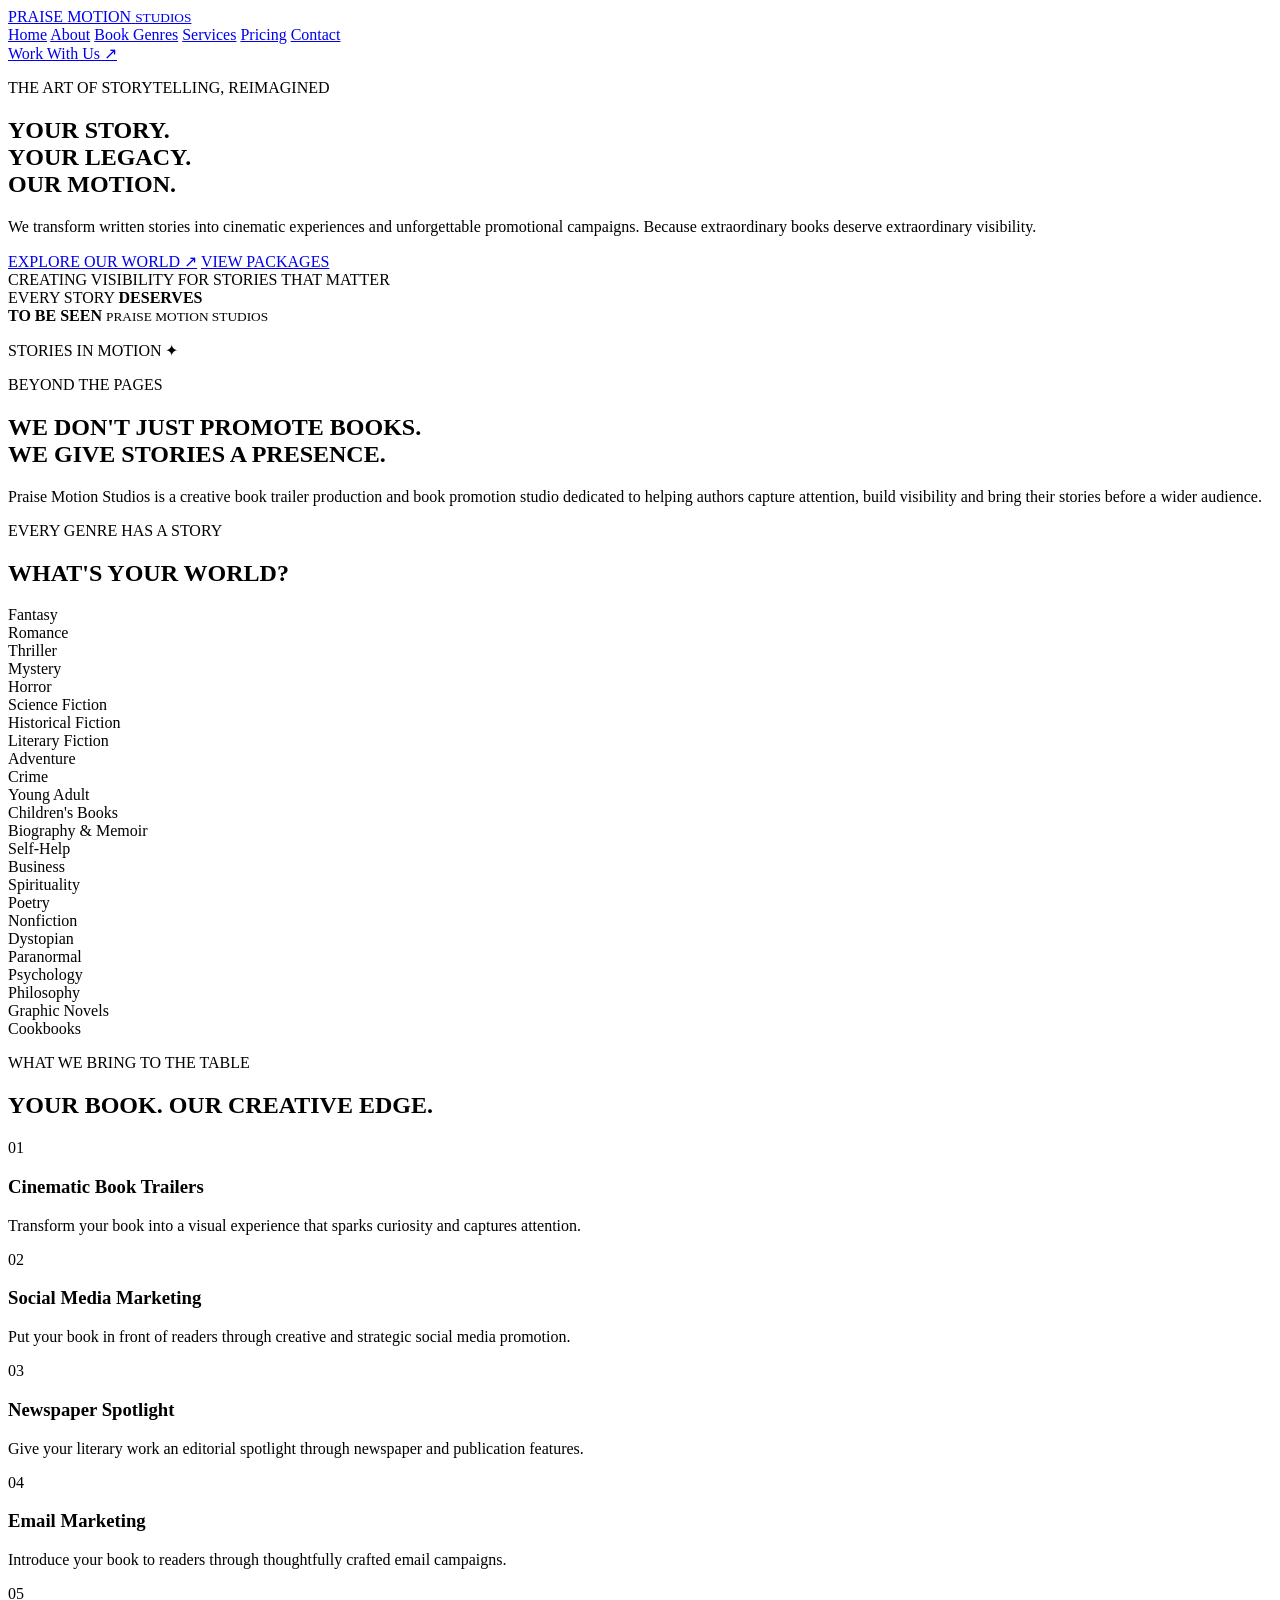
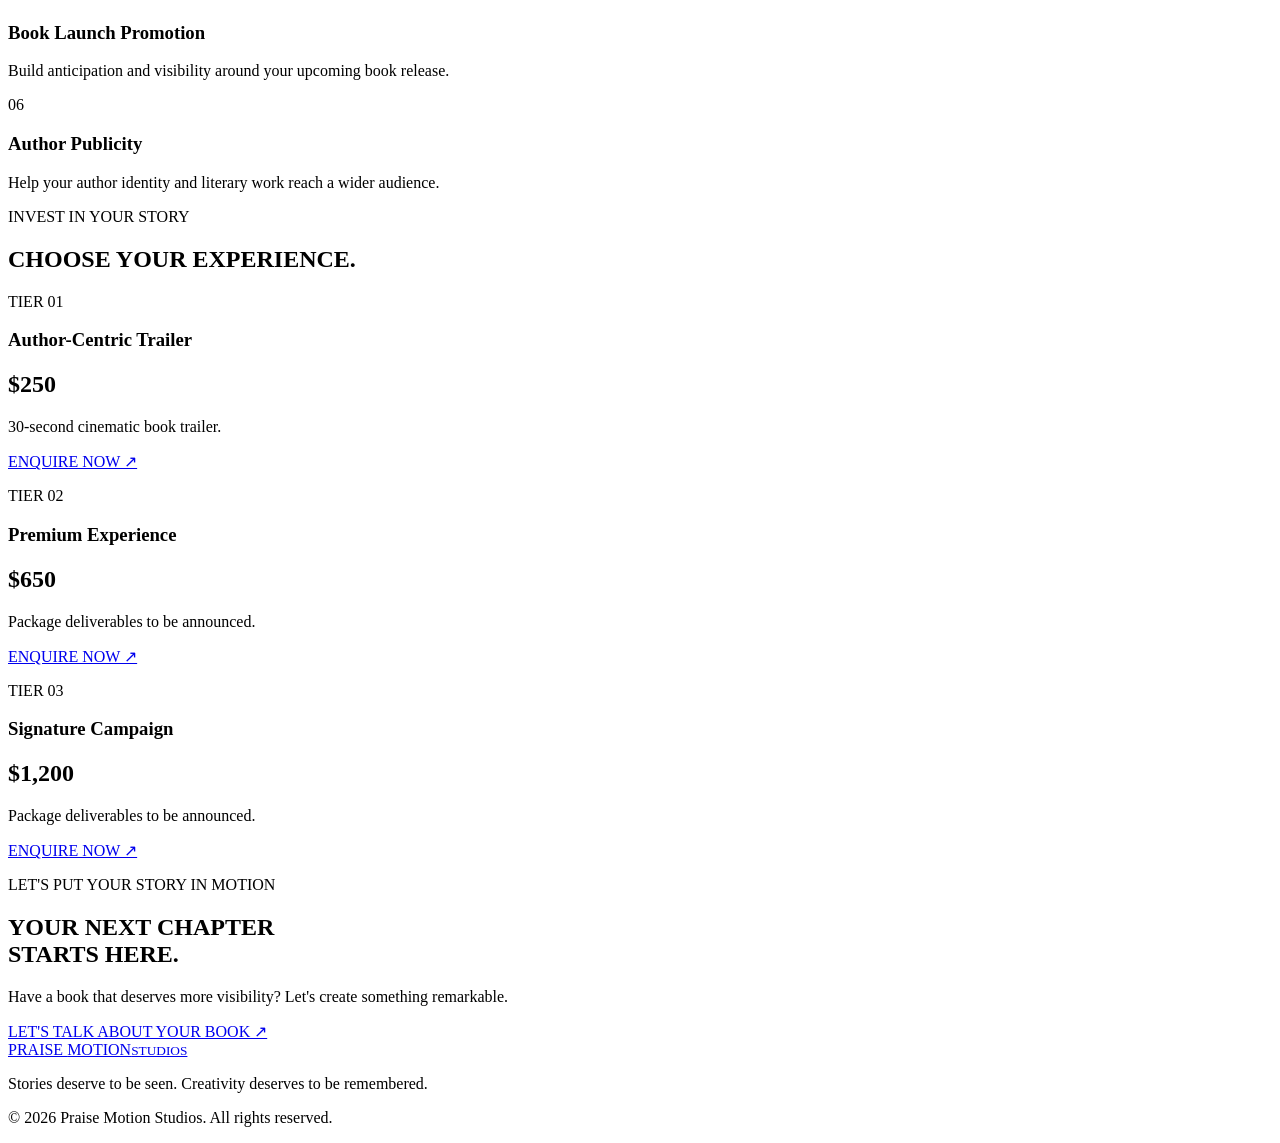
==== index.html @ 7fe7c471 "Create index.html" ====
<!DOCTYPE html>
<html lang="en">
<head>
    <meta charset="UTF-8">
    <meta name="viewport" content="width=device-width, initial-scale=1.0">
    <meta name="description" content="Praise Motion Studios transforms books into cinematic experiences and creates powerful promotional campaigns for authors.">
    <title>Praise Motion Studios | Stories in Motion</title>
    <link rel="stylesheet" href="style.css">
</head>
<body>

    <header class="navbar">
        <a href="#" class="logo">
            PRAISE <span>MOTION</span>
            <small>STUDIOS</small>
        </a>

        <nav>
            <a href="#home">Home</a>
            <a href="#about">About</a>
            <a href="#genres">Book Genres</a>
            <a href="#services">Services</a>
            <a href="#pricing">Pricing</a>
            <a href="#contact">Contact</a>
        </nav>

        <a href="#contact" class="nav-button">Work With Us ↗</a>
    </header>

    <main>
        <section class="hero" id="home">
            <div class="hero-content">
                <p class="eyebrow">THE ART OF STORYTELLING, REIMAGINED</p>

                <h1>
                    YOUR STORY.<br>
                    <span class="changing-word">YOUR LEGACY.</span><br>
                    OUR MOTION.
                </h1>

                <p class="hero-description">
                    We transform written stories into cinematic experiences
                    and unforgettable promotional campaigns.
                    Because extraordinary books deserve extraordinary visibility.
                </p>

                <div class="hero-buttons">
                    <a href="#services" class="primary-button">EXPLORE OUR WORLD ↗</a>
                    <a href="#pricing" class="secondary-button">VIEW PACKAGES</a>
                </div>

                <div class="hero-note">
                    <span class="live-dot"></span>
                    CREATING VISIBILITY FOR STORIES THAT MATTER
                </div>
            </div>

            <div class="hero-visual">
                <div class="orbit orbit-one"></div>
                <div class="orbit orbit-two"></div>
                <div class="book-display">
                    <div class="book-glow"></div>
                    <div class="book-cover">
                        <span>EVERY STORY</span>
                        <strong>DESERVES<br>TO BE SEEN</strong>
                        <small>PRAISE MOTION STUDIOS</small>
                    </div>
                </div>
                <p class="floating-label">STORIES IN MOTION ✦</p>
            </div>
        </section>

        <section class="intro" id="about">
            <p class="eyebrow">BEYOND THE PAGES</p>
            <h2>WE DON'T JUST PROMOTE BOOKS.<br>
                <span>WE GIVE STORIES A PRESENCE.</span>
            </h2>
            <p>
                Praise Motion Studios is a creative book trailer production
                and book promotion studio dedicated to helping authors
                capture attention, build visibility and bring their stories
                before a wider audience.
            </p>
        </section>

        <section class="genres" id="genres">
            <p class="eyebrow">EVERY GENRE HAS A STORY</p>
            <h2>WHAT'S YOUR <span>WORLD?</span></h2>
            <div class="genre-grid">
                <div class="genre-card">Fantasy</div>
                <div class="genre-card">Romance</div>
                <div class="genre-card">Thriller</div>
                <div class="genre-card">Mystery</div>
                <div class="genre-card">Horror</div>
                <div class="genre-card">Science Fiction</div>
                <div class="genre-card">Historical Fiction</div>
                <div class="genre-card">Literary Fiction</div>
                <div class="genre-card">Adventure</div>
                <div class="genre-card">Crime</div>
                <div class="genre-card">Young Adult</div>
                <div class="genre-card">Children's Books</div>
                <div class="genre-card">Biography & Memoir</div>
                <div class="genre-card">Self-Help</div>
                <div class="genre-card">Business</div>
                <div class="genre-card">Spirituality</div>
                <div class="genre-card">Poetry</div>
                <div class="genre-card">Nonfiction</div>
                <div class="genre-card">Dystopian</div>
                <div class="genre-card">Paranormal</div>
                <div class="genre-card">Psychology</div>
                <div class="genre-card">Philosophy</div>
                <div class="genre-card">Graphic Novels</div>
                <div class="genre-card">Cookbooks</div>
            </div>
        </section>

        <section class="services" id="services">
            <p class="eyebrow">WHAT WE BRING TO THE TABLE</p>
            <h2>YOUR BOOK. <span>OUR CREATIVE EDGE.</span></h2>

            <div class="service-grid">
                <article class="service-card">
                    <span>01</span>
                    <h3>Cinematic Book Trailers</h3>
                    <p>Transform your book into a visual experience that sparks curiosity and captures attention.</p>
                </article>

                <article class="service-card">
                    <span>02</span>
                    <h3>Social Media Marketing</h3>
                    <p>Put your book in front of readers through creative and strategic social media promotion.</p>
                </article>

                <article class="service-card">
                    <span>03</span>
                    <h3>Newspaper Spotlight</h3>
                    <p>Give your literary work an editorial spotlight through newspaper and publication features.</p>
                </article>

                <article class="service-card">
                    <span>04</span>
                    <h3>Email Marketing</h3>
                    <p>Introduce your book to readers through thoughtfully crafted email campaigns.</p>
                </article>

                <article class="service-card">
                    <span>05</span>
                    <h3>Book Launch Promotion</h3>
                    <p>Build anticipation and visibility around your upcoming book release.</p>
                </article>

                <article class="service-card">
                    <span>06</span>
                    <h3>Author Publicity</h3>
                    <p>Help your author identity and literary work reach a wider audience.</p>
                </article>
            </div>
        </section>

        <section class="pricing" id="pricing">
            <p class="eyebrow">INVEST IN YOUR STORY</p>
            <h2>CHOOSE YOUR <span>EXPERIENCE.</span></h2>

            <div class="pricing-grid">
                <article class="price-card">
                    <p>TIER 01</p>
                    <h3>Author-Centric Trailer</h3>
                    <h2>$250</h2>
                    <p>30-second cinematic book trailer.</p>
                    <a href="#contact">ENQUIRE NOW ↗</a>
                </article>

                <article class="price-card featured">
                    <p>TIER 02</p>
                    <h3>Premium Experience</h3>
                    <h2>$650</h2>
                    <p>Package deliverables to be announced.</p>
                    <a href="#contact">ENQUIRE NOW ↗</a>
                </article>

                <article class="price-card">
                    <p>TIER 03</p>
                    <h3>Signature Campaign</h3>
                    <h2>$1,200</h2>
                    <p>Package deliverables to be announced.</p>
                    <a href="#contact">ENQUIRE NOW ↗</a>
                </article>
            </div>
        </section>

        <section class="contact" id="contact">
            <p class="eyebrow">LET'S PUT YOUR STORY IN MOTION</p>
            <h2>YOUR NEXT CHAPTER<br><span>STARTS HERE.</span></h2>
            <p>Have a book that deserves more visibility? Let's create something remarkable.</p>
            <a href="mailto:YOUR-EMAIL-HERE" class="primary-button">LET'S TALK ABOUT YOUR BOOK ↗</a>
        </section>
    </main>

    <footer>
        <a href="#home" class="logo">PRAISE <span>MOTION</span><small>STUDIOS</small></a>
        <p>Stories deserve to be seen. Creativity deserves to be remembered.</p>
        <p>© 2026 Praise Motion Studios. All rights reserved.</p>
    </footer>

    <script src="script.js"></script>
</body>
</html>
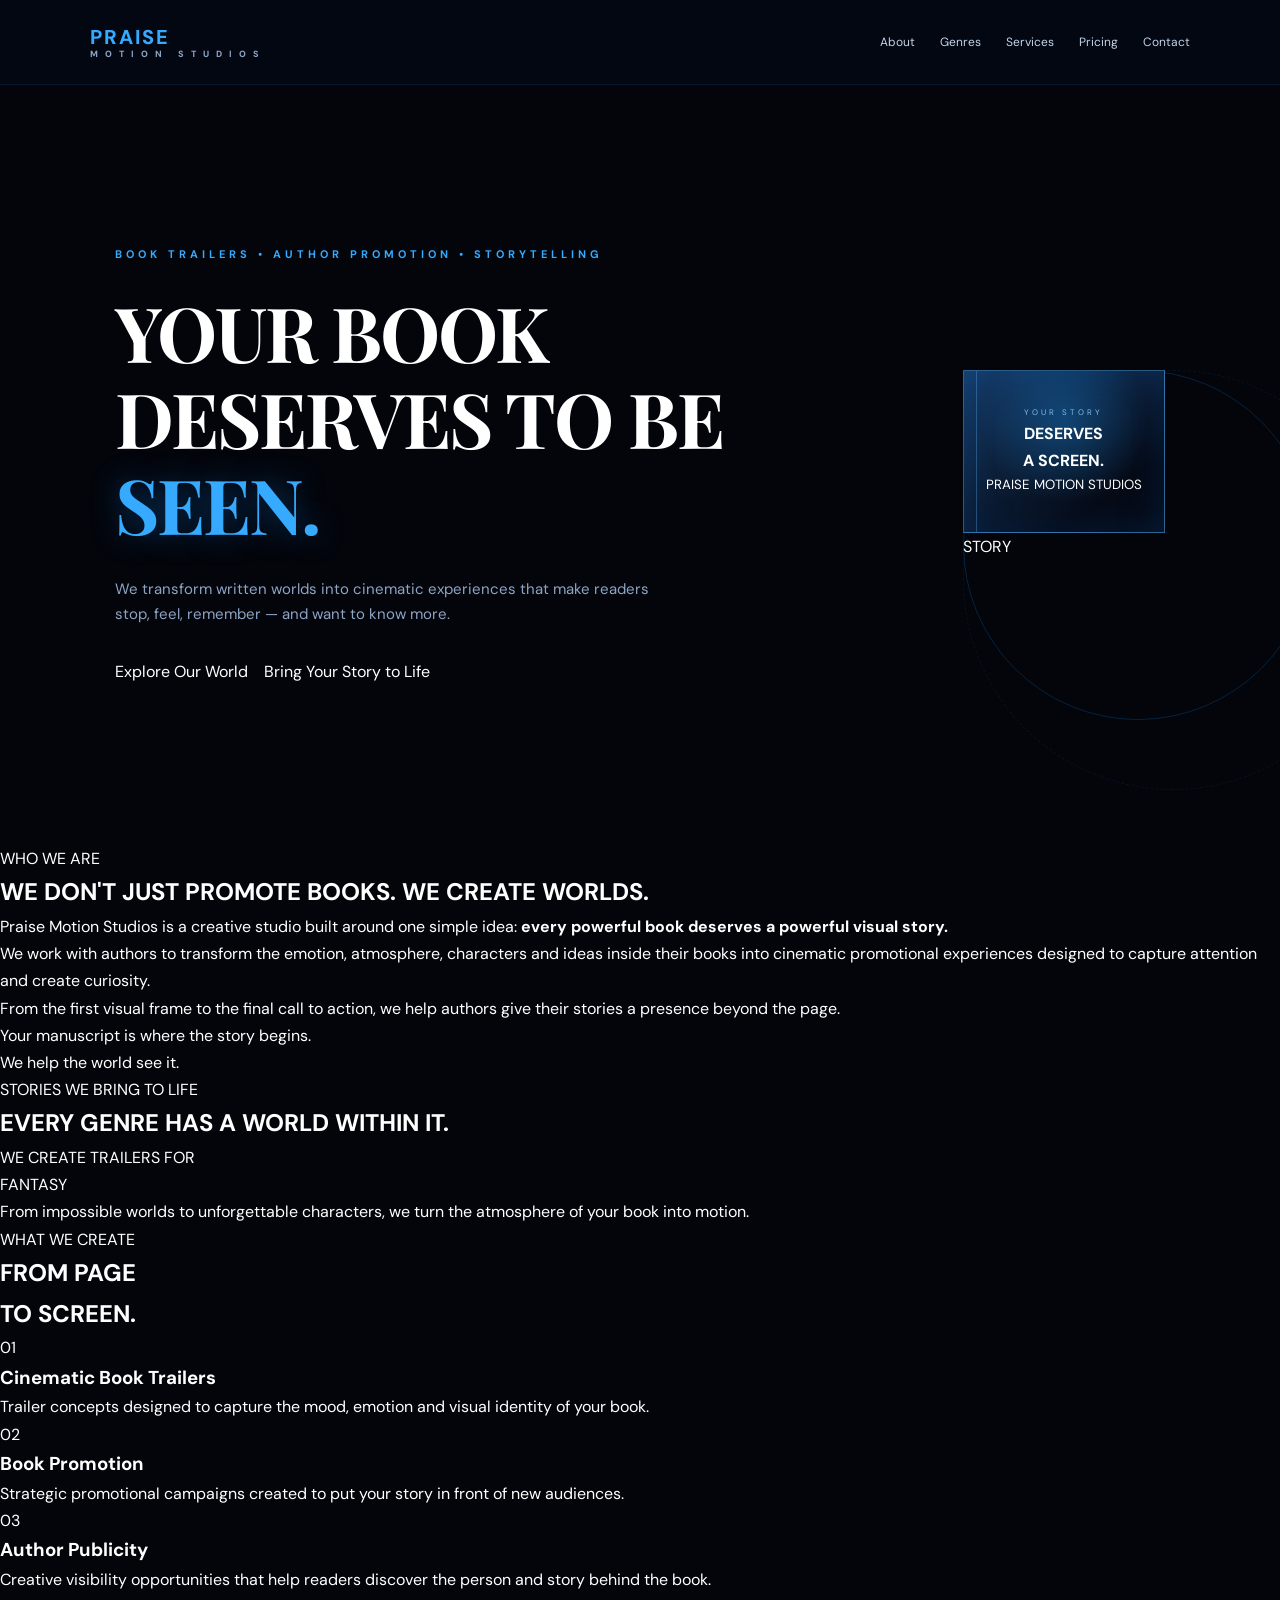
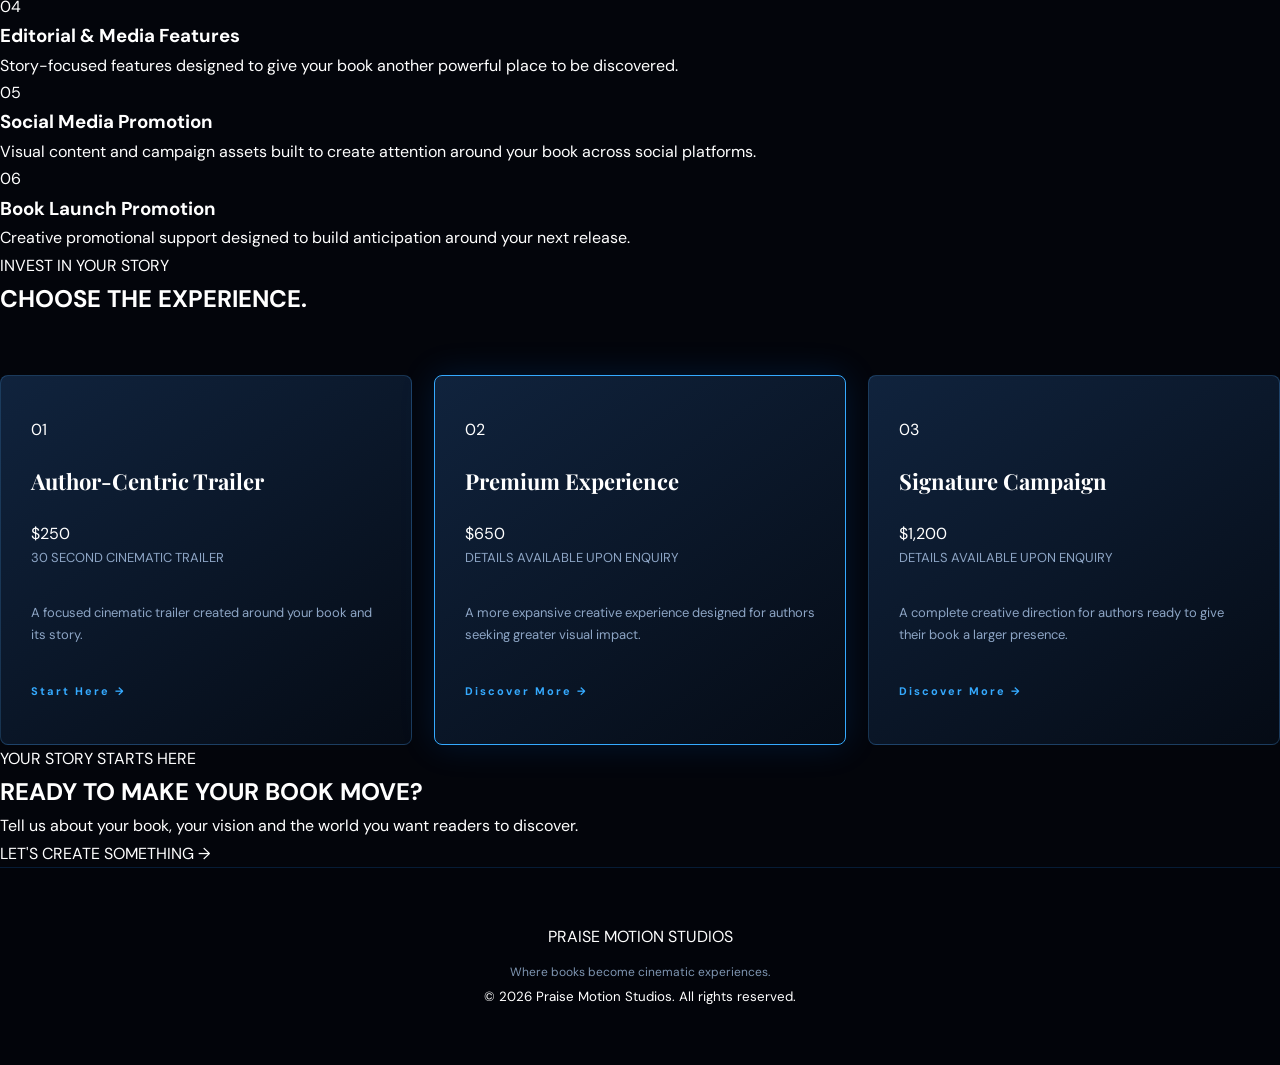
==== commit 35e5142b: "Update index.html" ====
--- a/index.html
+++ b/index.html
@@ -2,207 +2,505 @@
 <!DOCTYPE html>
 <html lang="en">
 <head>
-    <meta charset="UTF-8">
-    <meta name="viewport" content="width=device-width, initial-scale=1.0">
-    <meta name="description" content="Praise Motion Studios transforms books into cinematic experiences and creates powerful promotional campaigns for authors.">
-    <title>Praise Motion Studios | Stories in Motion</title>
-    <link rel="stylesheet" href="style.css">
+  <meta charset="UTF-8">
+  <meta name="viewport" content="width=device-width, initial-scale=1.0">
+
+  <title>Praise Motion Studios | Where Books Become Cinematic Experiences</title>
+
+  <meta name="description" content="Praise Motion Studios transforms powerful books and stories into cinematic trailers and unforgettable promotional experiences for authors.">
+
+  <!-- Premium Fonts -->
+  <link rel="preconnect" href="https://fonts.googleapis.com">
+  <link rel="preconnect" href="https://fonts.gstatic.com" crossorigin>
+
+  <link href="https://fonts.googleapis.com/css2?family=Cormorant+Garamond:wght@400;500;600;700&family=Manrope:wght@400;500;600;700;800&display=swap" rel="stylesheet">
+
+  <link rel="stylesheet" href="style.css">
 </head>
+
 <body>
 
-    <header class="navbar">
-        <a href="#" class="logo">
-            PRAISE <span>MOTION</span>
-            <small>STUDIOS</small>
-        </a>
-
-        <nav>
-            <a href="#home">Home</a>
-            <a href="#about">About</a>
-            <a href="#genres">Book Genres</a>
-            <a href="#services">Services</a>
-            <a href="#pricing">Pricing</a>
-            <a href="#contact">Contact</a>
-        </nav>
-
-        <a href="#contact" class="nav-button">Work With Us ↗</a>
-    </header>
-
-    <main>
-        <section class="hero" id="home">
-            <div class="hero-content">
-                <p class="eyebrow">THE ART OF STORYTELLING, REIMAGINED</p>
-
-                <h1>
-                    YOUR STORY.<br>
-                    <span class="changing-word">YOUR LEGACY.</span><br>
-                    OUR MOTION.
-                </h1>
-
-                <p class="hero-description">
-                    We transform written stories into cinematic experiences
-                    and unforgettable promotional campaigns.
-                    Because extraordinary books deserve extraordinary visibility.
-                </p>
-
-                <div class="hero-buttons">
-                    <a href="#services" class="primary-button">EXPLORE OUR WORLD ↗</a>
-                    <a href="#pricing" class="secondary-button">VIEW PACKAGES</a>
-                </div>
-
-                <div class="hero-note">
-                    <span class="live-dot"></span>
-                    CREATING VISIBILITY FOR STORIES THAT MATTER
-                </div>
-            </div>
-
-            <div class="hero-visual">
-                <div class="orbit orbit-one"></div>
-                <div class="orbit orbit-two"></div>
-                <div class="book-display">
-                    <div class="book-glow"></div>
-                    <div class="book-cover">
-                        <span>EVERY STORY</span>
-                        <strong>DESERVES<br>TO BE SEEN</strong>
-                        <small>PRAISE MOTION STUDIOS</small>
-                    </div>
-                </div>
-                <p class="floating-label">STORIES IN MOTION ✦</p>
-            </div>
-        </section>
-
-        <section class="intro" id="about">
-            <p class="eyebrow">BEYOND THE PAGES</p>
-            <h2>WE DON'T JUST PROMOTE BOOKS.<br>
-                <span>WE GIVE STORIES A PRESENCE.</span>
-            </h2>
-            <p>
-                Praise Motion Studios is a creative book trailer production
-                and book promotion studio dedicated to helping authors
-                capture attention, build visibility and bring their stories
-                before a wider audience.
-            </p>
-        </section>
-
-        <section class="genres" id="genres">
-            <p class="eyebrow">EVERY GENRE HAS A STORY</p>
-            <h2>WHAT'S YOUR <span>WORLD?</span></h2>
-            <div class="genre-grid">
-                <div class="genre-card">Fantasy</div>
-                <div class="genre-card">Romance</div>
-                <div class="genre-card">Thriller</div>
-                <div class="genre-card">Mystery</div>
-                <div class="genre-card">Horror</div>
-                <div class="genre-card">Science Fiction</div>
-                <div class="genre-card">Historical Fiction</div>
-                <div class="genre-card">Literary Fiction</div>
-                <div class="genre-card">Adventure</div>
-                <div class="genre-card">Crime</div>
-                <div class="genre-card">Young Adult</div>
-                <div class="genre-card">Children's Books</div>
-                <div class="genre-card">Biography & Memoir</div>
-                <div class="genre-card">Self-Help</div>
-                <div class="genre-card">Business</div>
-                <div class="genre-card">Spirituality</div>
-                <div class="genre-card">Poetry</div>
-                <div class="genre-card">Nonfiction</div>
-                <div class="genre-card">Dystopian</div>
-                <div class="genre-card">Paranormal</div>
-                <div class="genre-card">Psychology</div>
-                <div class="genre-card">Philosophy</div>
-                <div class="genre-card">Graphic Novels</div>
-                <div class="genre-card">Cookbooks</div>
-            </div>
-        </section>
-
-        <section class="services" id="services">
-            <p class="eyebrow">WHAT WE BRING TO THE TABLE</p>
-            <h2>YOUR BOOK. <span>OUR CREATIVE EDGE.</span></h2>
-
-            <div class="service-grid">
-                <article class="service-card">
-                    <span>01</span>
-                    <h3>Cinematic Book Trailers</h3>
-                    <p>Transform your book into a visual experience that sparks curiosity and captures attention.</p>
-                </article>
-
-                <article class="service-card">
-                    <span>02</span>
-                    <h3>Social Media Marketing</h3>
-                    <p>Put your book in front of readers through creative and strategic social media promotion.</p>
-                </article>
-
-                <article class="service-card">
-                    <span>03</span>
-                    <h3>Newspaper Spotlight</h3>
-                    <p>Give your literary work an editorial spotlight through newspaper and publication features.</p>
-                </article>
-
-                <article class="service-card">
-                    <span>04</span>
-                    <h3>Email Marketing</h3>
-                    <p>Introduce your book to readers through thoughtfully crafted email campaigns.</p>
-                </article>
-
-                <article class="service-card">
-                    <span>05</span>
-                    <h3>Book Launch Promotion</h3>
-                    <p>Build anticipation and visibility around your upcoming book release.</p>
-                </article>
-
-                <article class="service-card">
-                    <span>06</span>
-                    <h3>Author Publicity</h3>
-                    <p>Help your author identity and literary work reach a wider audience.</p>
-                </article>
-            </div>
-        </section>
-
-        <section class="pricing" id="pricing">
-            <p class="eyebrow">INVEST IN YOUR STORY</p>
-            <h2>CHOOSE YOUR <span>EXPERIENCE.</span></h2>
-
-            <div class="pricing-grid">
-                <article class="price-card">
-                    <p>TIER 01</p>
-                    <h3>Author-Centric Trailer</h3>
-                    <h2>$250</h2>
-                    <p>30-second cinematic book trailer.</p>
-                    <a href="#contact">ENQUIRE NOW ↗</a>
-                </article>
-
-                <article class="price-card featured">
-                    <p>TIER 02</p>
-                    <h3>Premium Experience</h3>
-                    <h2>$650</h2>
-                    <p>Package deliverables to be announced.</p>
-                    <a href="#contact">ENQUIRE NOW ↗</a>
-                </article>
-
-                <article class="price-card">
-                    <p>TIER 03</p>
-                    <h3>Signature Campaign</h3>
-                    <h2>$1,200</h2>
-                    <p>Package deliverables to be announced.</p>
-                    <a href="#contact">ENQUIRE NOW ↗</a>
-                </article>
-            </div>
-        </section>
-
-        <section class="contact" id="contact">
-            <p class="eyebrow">LET'S PUT YOUR STORY IN MOTION</p>
-            <h2>YOUR NEXT CHAPTER<br><span>STARTS HERE.</span></h2>
-            <p>Have a book that deserves more visibility? Let's create something remarkable.</p>
-            <a href="mailto:YOUR-EMAIL-HERE" class="primary-button">LET'S TALK ABOUT YOUR BOOK ↗</a>
-        </section>
-    </main>
-
-    <footer>
-        <a href="#home" class="logo">PRAISE <span>MOTION</span><small>STUDIOS</small></a>
-        <p>Stories deserve to be seen. Creativity deserves to be remembered.</p>
-        <p>© 2026 Praise Motion Studios. All rights reserved.</p>
-    </footer>
-
-    <script src="script.js"></script>
+<!-- =========================
+     CINEMATIC BACKGROUND
+========================= -->
+
+<div class="cinematic-bg">
+  <div class="blue-light light-one"></div>
+  <div class="blue-light light-two"></div>
+  <div class="blue-light light-three"></div>
+  <div class="film-grain"></div>
+</div>
+
+
+<!-- =========================
+     NAVIGATION
+========================= -->
+
+<header class="navbar">
+
+  <a href="#home" class="logo">
+    <span>PRAISE</span>
+    <small>MOTION STUDIOS</small>
+  </a>
+
+  <nav>
+    <a href="#about">About</a>
+    <a href="#genres">Genres</a>
+    <a href="#services">Services</a>
+    <a href="#pricing">Pricing</a>
+    <a href="#contact">Contact</a>
+  </nav>
+
+</header>
+
+
+<main>
+
+<!-- =========================
+     HERO
+========================= -->
+
+<section id="home" class="hero">
+
+  <div class="hero-content">
+
+    <div class="eyebrow">
+      BOOK TRAILERS • AUTHOR PROMOTION • STORYTELLING
+    </div>
+
+    <h1>
+      YOUR BOOK<br>
+      DESERVES TO BE<br>
+
+      <span class="hero-word">
+        SEEN.
+      </span>
+
+    </h1>
+
+    <p class="hero-description">
+      We transform written worlds into cinematic experiences
+      that make readers stop, feel, remember — and want to know more.
+    </p>
+
+    <div class="hero-buttons">
+
+      <a href="#services" class="button primary">
+        Explore Our World
+      </a>
+
+      <a href="#contact" class="button secondary">
+        Bring Your Story to Life
+      </a>
+
+    </div>
+
+  </div>
+
+
+  <!-- CINEMATIC BOOK VISUAL -->
+
+  <div class="book-scene">
+
+    <div class="orbit orbit-one"></div>
+    <div class="orbit orbit-two"></div>
+
+    <div class="book">
+
+      <div class="book-cover">
+
+        <div class="book-line"></div>
+
+        <span>YOUR STORY</span>
+
+        <strong>
+          DESERVES<br>
+          A SCREEN.
+        </strong>
+
+        <small>
+          PRAISE MOTION STUDIOS
+        </small>
+
+      </div>
+
+    </div>
+
+    <div class="floating-word">
+      STORY
+    </div>
+
+  </div>
+
+</section>
+
+
+<!-- =========================
+     ABOUT
+========================= -->
+
+<section id="about" class="about-section">
+
+  <div class="section-label">
+    WHO WE ARE
+  </div>
+
+  <div class="about-grid">
+
+    <div>
+
+      <h2>
+        WE DON'T JUST
+        PROMOTE BOOKS.
+        <span>WE CREATE WORLDS.</span>
+      </h2>
+
+    </div>
+
+    <div class="about-text">
+
+      <p>
+        Praise Motion Studios is a creative studio built around one simple idea:
+        <strong>every powerful book deserves a powerful visual story.</strong>
+      </p>
+
+      <p>
+        We work with authors to transform the emotion, atmosphere,
+        characters and ideas inside their books into cinematic promotional
+        experiences designed to capture attention and create curiosity.
+      </p>
+
+      <p>
+        From the first visual frame to the final call to action,
+        we help authors give their stories a presence beyond the page.
+      </p>
+
+      <p class="about-highlight">
+        Your manuscript is where the story begins.
+        <br>
+        <span>We help the world see it.</span>
+      </p>
+
+    </div>
+
+  </div>
+
+</section>
+
+
+<!-- =========================
+     LIVE GENRES
+========================= -->
+
+<section id="genres" class="genres-section">
+
+  <div class="section-label">
+    STORIES WE BRING TO LIFE
+  </div>
+
+  <h2 class="genre-heading">
+    EVERY GENRE HAS
+    <span>A WORLD WITHIN IT.</span>
+  </h2>
+
+  <div class="genre-stage">
+
+    <div class="genre-prefix">
+      WE CREATE TRAILERS FOR
+    </div>
+
+    <div id="genreWord" class="genre-word">
+      FANTASY
+    </div>
+
+    <div class="genre-line"></div>
+
+    <p>
+      From impossible worlds to unforgettable characters,
+      we turn the atmosphere of your book into motion.
+    </p>
+
+  </div>
+
+</section>
+
+
+<!-- =========================
+     SERVICES
+========================= -->
+
+<section id="services" class="services-section">
+
+  <div class="section-label">
+    WHAT WE CREATE
+  </div>
+
+  <h2>
+    FROM PAGE<br>
+    <span>TO SCREEN.</span>
+  </h2>
+
+
+  <div class="services-list">
+
+    <article class="service">
+      <span>01</span>
+
+      <div>
+        <h3>Cinematic Book Trailers</h3>
+
+        <p>
+          Trailer concepts designed to capture the mood,
+          emotion and visual identity of your book.
+        </p>
+      </div>
+    </article>
+
+
+    <article class="service">
+      <span>02</span>
+
+      <div>
+        <h3>Book Promotion</h3>
+
+        <p>
+          Strategic promotional campaigns created to put
+          your story in front of new audiences.
+        </p>
+      </div>
+    </article>
+
+
+    <article class="service">
+      <span>03</span>
+
+      <div>
+        <h3>Author Publicity</h3>
+
+        <p>
+          Creative visibility opportunities that help readers
+          discover the person and story behind the book.
+        </p>
+      </div>
+    </article>
+
+
+    <article class="service">
+      <span>04</span>
+
+      <div>
+        <h3>Editorial & Media Features</h3>
+
+        <p>
+          Story-focused features designed to give your book
+          another powerful place to be discovered.
+        </p>
+      </div>
+    </article>
+
+
+    <article class="service">
+      <span>05</span>
+
+      <div>
+        <h3>Social Media Promotion</h3>
+
+        <p>
+          Visual content and campaign assets built to create
+          attention around your book across social platforms.
+        </p>
+      </div>
+    </article>
+
+
+    <article class="service">
+      <span>06</span>
+
+      <div>
+        <h3>Book Launch Promotion</h3>
+
+        <p>
+          Creative promotional support designed to build
+          anticipation around your next release.
+        </p>
+      </div>
+    </article>
+
+  </div>
+
+</section>
+
+
+<!-- =========================
+     PRICING
+========================= -->
+
+<section id="pricing" class="pricing-section">
+
+  <div class="section-label">
+    INVEST IN YOUR STORY
+  </div>
+
+  <h2>
+    CHOOSE THE
+    <span>EXPERIENCE.</span>
+  </h2>
+
+
+  <div class="pricing-grid">
+
+    <div class="price-card">
+
+      <div class="price-number">
+        01
+      </div>
+
+      <h3>
+        Author-Centric Trailer
+      </h3>
+
+      <div class="price">
+        $250
+      </div>
+
+      <p class="duration">
+        30 SECOND CINEMATIC TRAILER
+      </p>
+
+      <p>
+        A focused cinematic trailer created
+        around your book and its story.
+      </p>
+
+      <a href="#contact" class="price-button">
+        Start Here →
+      </a>
+
+    </div>
+
+
+    <div class="price-card featured">
+
+      <div class="price-number">
+        02
+      </div>
+
+      <h3>
+        Premium Experience
+      </h3>
+
+      <div class="price">
+        $650
+      </div>
+
+      <p class="duration">
+        DETAILS AVAILABLE UPON ENQUIRY
+      </p>
+
+      <p>
+        A more expansive creative experience
+        designed for authors seeking greater
+        visual impact.
+      </p>
+
+      <a href="#contact" class="price-button">
+        Discover More →
+      </a>
+
+    </div>
+
+
+    <div class="price-card">
+
+      <div class="price-number">
+        03
+      </div>
+
+      <h3>
+        Signature Campaign
+      </h3>
+
+      <div class="price">
+        $1,200
+      </div>
+
+      <p class="duration">
+        DETAILS AVAILABLE UPON ENQUIRY
+      </p>
+
+      <p>
+        A complete creative direction for authors
+        ready to give their book a larger presence.
+      </p>
+
+      <a href="#contact" class="price-button">
+        Discover More →
+      </a>
+
+    </div>
+
+  </div>
+
+</section>
+
+
+<!-- =========================
+     CONTACT
+========================= -->
+
+<section id="contact" class="contact-section">
+
+  <div class="contact-inner">
+
+    <div class="section-label">
+      YOUR STORY STARTS HERE
+    </div>
+
+    <h2>
+      READY TO MAKE
+      <span>YOUR BOOK MOVE?</span>
+    </h2>
+
+    <p>
+      Tell us about your book, your vision and the world
+      you want readers to discover.
+    </p>
+
+    <a href="mailto:YOUR-EMAIL-HERE" class="contact-button">
+      LET'S CREATE SOMETHING →
+    </a>
+
+  </div>
+
+</section>
+
+</main>
+
+
+<!-- =========================
+     FOOTER
+========================= -->
+
+<footer>
+
+  <div class="footer-logo">
+    PRAISE MOTION STUDIOS
+  </div>
+
+  <p>
+    Where books become cinematic experiences.
+  </p>
+
+  <div class="footer-line"></div>
+
+  <small>
+    © 2026 Praise Motion Studios. All rights reserved.
+  </small>
+
+</footer>
+
+
+<script src="script.js"></script>
+
 </body>
 </html>
--- a/style.css
+++ b/style.css
@@ -0,0 +1,663 @@
+
+/* =====================================
+   PRAISE MOTION STUDIOS
+   CINEMATIC WEBSITE DESIGN
+===================================== */
+
+@import url('https://fonts.googleapis.com/css2?family=DM+Sans:wght@400;500;600;700&family=Playfair+Display:wght@500;600;700;800&display=swap');
+
+:root {
+    --black: #03050b;
+    --navy: #071329;
+    --blue: #087cff;
+    --electric: #35aaff;
+    --light: #dcecff;
+    --muted: #8da5c5;
+    --gold: #c5a46d;
+}
+
+* {
+    margin: 0;
+    padding: 0;
+    box-sizing: border-box;
+    scroll-behavior: smooth;
+}
+
+body {
+    background: var(--black);
+    color: white;
+    font-family: 'DM Sans', sans-serif;
+    overflow-x: hidden;
+    line-height: 1.7;
+}
+
+a {
+    text-decoration: none;
+    color: inherit;
+}
+
+::selection {
+    background: var(--blue);
+    color: white;
+}
+
+/* BACKGROUND EFFECTS */
+
+.background-glow {
+    position: fixed;
+    inset: 0;
+    z-index: -2;
+    pointer-events: none;
+    background:
+        radial-gradient(ellipse at 15% 20%, #073d7938, transparent 45%),
+        radial-gradient(ellipse at 85% 65%, #0054a52c, transparent 40%),
+        linear-gradient(135deg, #03050b, #071329 55%, #03050b);
+}
+
+.particles {
+    position: fixed;
+    inset: 0;
+    z-index: -1;
+    pointer-events: none;
+    overflow: hidden;
+}
+
+.particle {
+    position: absolute;
+    width: 3px;
+    height: 3px;
+    background: #52b6ff;
+    border-radius: 50%;
+    opacity: 0.6;
+    box-shadow: 0 0 12px #168dff;
+    animation: floatParticle linear infinite;
+}
+
+@keyframes floatParticle {
+    from {
+        transform: translateY(110vh) translateX(0);
+        opacity: 0;
+    }
+    20% { opacity: 0.7; }
+    80% { opacity: 0.5; }
+    to {
+        transform: translateY(-10vh) translateX(60px);
+        opacity: 0;
+    }
+}
+
+/* NAVIGATION */
+
+.navbar {
+    min-height: 85px;
+    padding: 18px 7%;
+    display: flex;
+    align-items: center;
+    justify-content: space-between;
+    gap: 25px;
+    position: sticky;
+    top: 0;
+    z-index: 100;
+    background: #030914dc;
+    backdrop-filter: blur(18px);
+    border-bottom: 1px solid #2b72b329;
+}
+
+.logo {
+    font-size: 20px;
+    font-weight: 800;
+    letter-spacing: 2px;
+    line-height: 1.2;
+}
+
+.logo span {
+    color: var(--electric);
+}
+
+.logo small {
+    display: block;
+    font-size: 9px;
+    letter-spacing: 7px;
+    color: var(--muted);
+}
+
+.navbar nav {
+    display: flex;
+    gap: 25px;
+    align-items: center;
+}
+
+.navbar nav a {
+    color: #c3d4e9;
+    font-size: 12px;
+    transition: 0.3s;
+}
+
+.navbar nav a:hover {
+    color: var(--electric);
+}
+
+.nav-button,
+.primary-button {
+    display: inline-block;
+    padding: 13px 22px;
+    background: linear-gradient(120deg, #087cff, #0050bc);
+    color: white;
+    font-size: 11px;
+    font-weight: 700;
+    letter-spacing: 1px;
+    border-radius: 4px;
+    box-shadow: 0 0 25px #087cff48;
+    transition: 0.35s;
+}
+
+.nav-button:hover,
+.primary-button:hover {
+    transform: translateY(-4px);
+    box-shadow: 0 0 35px #168dff9c;
+}
+
+/* HERO SECTION */
+
+.hero {
+    min-height: 760px;
+    padding: 110px 9%;
+    display: flex;
+    align-items: center;
+    justify-content: space-between;
+    gap: 55px;
+    position: relative;
+    overflow: hidden;
+}
+
+.hero-content {
+    max-width: 700px;
+    animation: reveal 1.2s ease both;
+}
+
+.eyebrow {
+    color: var(--electric);
+    font-size: 11px;
+    font-weight: 700;
+    letter-spacing: 4px;
+    margin-bottom: 25px;
+}
+
+.hero h1 {
+    font-family: 'Playfair Display', serif;
+    font-size: clamp(42px, 6vw, 76px);
+    line-height: 1.13;
+    font-weight: 700;
+    letter-spacing: -2px;
+}
+
+.changing-word,
+.hero h1 span {
+    color: var(--electric);
+    text-shadow: 0 0 30px #168dff65;
+    animation: wordGlow 3s ease-in-out infinite alternate;
+}
+
+@keyframes wordGlow {
+    from { text-shadow: 0 0 10px #168dff33; }
+    to { text-shadow: 0 0 35px #168dffcc; }
+}
+
+.hero-description {
+    max-width: 540px;
+    color: var(--muted);
+    font-size: 15px;
+    margin: 30px 0;
+}
+
+.hero-buttons {
+    display: flex;
+    align-items: center;
+    flex-wrap: wrap;
+    gap: 16px;
+}
+
+.secondary-button {
+    padding: 12px 22px;
+    border: 1px solid #3e8dd9;
+    color: #c8e4ff;
+    font-size: 11px;
+    font-weight: 700;
+    letter-spacing: 1px;
+    border-radius: 4px;
+    transition: 0.3s;
+}
+
+.secondary-button:hover {
+    background: #087cff25;
+    border-color: var(--electric);
+}
+
+.hero-caption {
+    margin-top: 55px;
+    font-size: 9px;
+    color: #6388ad;
+    letter-spacing: 3px;
+}
+
+/* BOOK VISUAL */
+
+.hero-visual {
+    width: 330px;
+    height: 420px;
+    flex-shrink: 0;
+    display: flex;
+    align-items: center;
+    justify-content: center;
+    position: relative;
+}
+
+.book-display {
+    width: 230px;
+    height: 320px;
+    perspective: 1000px;
+    animation: bookFloat 5s ease-in-out infinite;
+    filter: drop-shadow(0 25px 40px #006aff55);
+}
+
+.book-cover {
+    height: 100%;
+    width: 100%;
+    padding: 35px 22px;
+    display: flex;
+    flex-direction: column;
+    justify-content: center;
+    text-align: center;
+    background:
+        radial-gradient(circle at 50% 30%, #167bca66, transparent 55%),
+        linear-gradient(145deg, #153a65, #050a16 75%);
+    border: 1px solid #5cbaff73;
+    box-shadow: inset 0 0 35px #0c80ff26;
+    position: relative;
+}
+
+.book-cover::before {
+    content: "";
+    position: absolute;
+    left: 12px;
+    top: 0;
+    height: 100%;
+    border-left: 1px solid #65baff50;
+}
+
+.book-cover p {
+    color: #a4d8ff;
+    letter-spacing: 4px;
+    font-size: 10px;
+}
+
+.book-cover h2 {
+    font-family: 'Playfair Display', serif;
+    font-size: 29px;
+    line-height: 1.3;
+    margin: 35px 0;
+}
+
+.book-cover span {
+    font-size: 8px;
+    letter-spacing: 3px;
+    color: #85b9e9;
+}
+
+@keyframes bookFloat {
+    0%, 100% { transform: translateY(0) rotateY(-8deg); }
+    50% { transform: translateY(-18px) rotateY(8deg); }
+}
+
+.orbit {
+    position: absolute;
+    width: 350px;
+    height: 350px;
+    border: 1px solid #168dff38;
+    border-radius: 50%;
+    animation: rotateOrbit 18s linear infinite;
+}
+
+.orbit-two {
+    width: 420px;
+    height: 420px;
+    border-style: dashed;
+    opacity: 0.5;
+    animation-direction: reverse;
+}
+
+@keyframes rotateOrbit {
+    to { transform: rotate(360deg); }
+}
+
+.floating-label {
+    position: absolute;
+    bottom: 5px;
+    color: var(--electric);
+    font-size: 10px;
+    letter-spacing: 4px;
+}
+
+/* GENERAL SECTIONS */
+
+.section,
+.about {
+    padding: 110px 9%;
+    text-align: center;
+}
+
+.section h2,
+.about h2 {
+    font-family: 'Playfair Display', serif;
+    font-size: clamp(30px, 4vw, 48px);
+    line-height: 1.3;
+    margin-bottom: 25px;
+}
+
+.section h2 span,
+.about h2 span {
+    color: var(--electric);
+}
+
+.about {
+    background: linear-gradient(90deg, #07152b, #030812, #07152b);
+    border-top: 1px solid #168dff22;
+    border-bottom: 1px solid #168dff22;
+}
+
+.about > p:last-child {
+    max-width: 760px;
+    margin: 25px auto 0;
+    color: var(--muted);
+    font-size: 15px;
+}
+
+/* GENRES */
+
+.section-description {
+    color: var(--muted);
+    margin: 20px auto 45px;
+}
+
+.genre-grid {
+    display: grid;
+    grid-template-columns: repeat(4, 1fr);
+    gap: 16px;
+    margin-top: 50px;
+}
+
+.genre-card {
+    padding: 23px 10px;
+    background: linear-gradient(145deg, #10233d, #080f1c);
+    border: 1px solid #2673b53d;
+    color: #d5eaff;
+    font-size: 13px;
+    border-radius: 6px;
+    transition: 0.35s;
+    position: relative;
+    overflow: hidden;
+}
+
+.genre-card:hover {
+    transform: translateY(-7px);
+    background: #0d2c50;
+    border-color: var(--electric);
+    box-shadow: 0 10px 30px #087cff30;
+}
+
+/* SERVICES */
+
+.services {
+    background: linear-gradient(180deg, #071329, #03050b);
+}
+
+.service-grid {
+    display: grid;
+    grid-template-columns: repeat(3, 1fr);
+    gap: 22px;
+    margin-top: 55px;
+    text-align: left;
+}
+
+.service-card {
+    padding: 35px 27px;
+    background: linear-gradient(145deg, #10233b, #080d17);
+    border: 1px solid #2776b53d;
+    border-radius: 7px;
+    transition: 0.4s;
+}
+
+.service-card:hover {
+    transform: translateY(-8px);
+    border-color: var(--electric);
+    box-shadow: 0 15px 40px #087cff22;
+}
+
+.service-card > span {
+    font-size: 10px;
+    color: var(--electric);
+    letter-spacing: 2px;
+}
+
+.service-card h3 {
+    font-family: 'Playfair Display', serif;
+    font-size: 22px;
+    margin: 20px 0 15px;
+}
+
+.service-card p {
+    color: var(--muted);
+    font-size: 13px;
+}
+
+/* PRICING */
+
+.pricing {
+    background: radial-gradient(ellipse at center, #0c2b50, #03050b 70%);
+}
+
+.pricing-grid {
+    display: grid;
+    grid-template-columns: repeat(3, 1fr);
+    gap: 22px;
+    margin-top: 55px;
+}
+
+.price-card {
+    text-align: left;
+    padding: 40px 30px;
+    border: 1px solid #3a7ebd59;
+    border-radius: 8px;
+    background: linear-gradient(145deg, #10233d, #050b15);
+    transition: 0.4s;
+}
+
+.price-card:hover {
+    transform: translateY(-10px);
+    box-shadow: 0 15px 40px #087cff30;
+}
+
+.price-card.featured {
+    border-color: var(--electric);
+    box-shadow: 0 0 35px #087cff27;
+}
+
+.price-card .tier {
+    color: var(--electric);
+    font-size: 11px;
+    letter-spacing: 3px;
+    font-weight: 700;
+}
+
+.price-card h3 {
+    font-family: 'Playfair Display', serif;
+    font-size: 22px;
+    margin: 20px 0;
+}
+
+.price-card h2 {
+    font-size: 43px;
+    color: #5bbaff;
+    margin: 15px 0;
+}
+
+.price-card > p:not(.tier) {
+    color: var(--muted);
+    font-size: 13px;
+    min-height: 55px;
+}
+
+.price-card a {
+    display: inline-block;
+    margin-top: 25px;
+    color: var(--electric);
+    font-size: 11px;
+    font-weight: 700;
+    letter-spacing: 2px;
+}
+
+/* CONTACT */
+
+.contact {
+    background: linear-gradient(145deg, #071a34, #03050b);
+    border-top: 1px solid #168dff30;
+}
+
+.contact > p:not(.eyebrow) {
+    color: var(--muted);
+    margin: 20px auto 35px;
+}
+
+.contact .primary-button {
+    margin-top: 15px;
+}
+
+/* FOOTER */
+
+footer {
+    padding: 55px 8%;
+    background: #02040a;
+    border-top: 1px solid #168dff2e;
+    text-align: center;
+}
+
+footer .logo {
+    display: inline-block;
+    margin-bottom: 20px;
+}
+
+footer p {
+    color: #7e95b1;
+    font-size: 12px;
+    margin-top: 12px;
+}
+
+/* ANIMATION */
+
+@keyframes reveal {
+    from {
+        opacity: 0;
+        transform: translateY(35px);
+    }
+    to {
+        opacity: 1;
+        transform: translateY(0);
+    }
+}
+
+/* MOBILE RESPONSIVENESS */
+
+@media (max-width: 950px) {
+
+    .navbar {
+        flex-wrap: wrap;
+    }
+
+    .navbar nav {
+        order: 3;
+        width: 100%;
+        justify-content: center;
+        flex-wrap: wrap;
+        gap: 15px;
+    }
+
+    .hero {
+        flex-direction: column;
+        text-align: center;
+        padding-top: 85px;
+    }
+
+    .hero-description {
+        margin-left: auto;
+        margin-right: auto;
+    }
+
+    .hero-buttons {
+        justify-content: center;
+    }
+
+    .hero-visual {
+        margin-top: 35px;
+    }
+
+    .service-grid,
+    .pricing-grid {
+        grid-template-columns: repeat(2, 1fr);
+    }
+}
+
+@media (max-width: 600px) {
+
+    .navbar {
+        padding: 17px 5%;
+    }
+
+    .nav-button {
+        display: none;
+    }
+
+    .navbar nav {
+        gap: 12px;
+    }
+
+    .navbar nav a {
+        font-size: 10px;
+    }
+
+    .hero {
+        min-height: auto;
+        padding: 85px 6%;
+    }
+
+    .hero h1 {
+        font-size: 39px;
+    }
+
+    .hero-visual {
+        transform: scale(0.8);
+        margin: 0;
+    }
+
+    .section,
+    .about {
+        padding: 80px 6%;
+    }
+
+    .genre-grid {
+        grid-template-columns: repeat(2, 1fr);
+    }
+
+    .service-grid,
+    .pricing-grid {
+        grid-template-columns: 1fr;
+    }
+
+    .section h2,
+    .about h2 {
+        font-size: 30px;
+    }
+
+    .hero-caption {
+        font-size: 8px;
+    }
+}
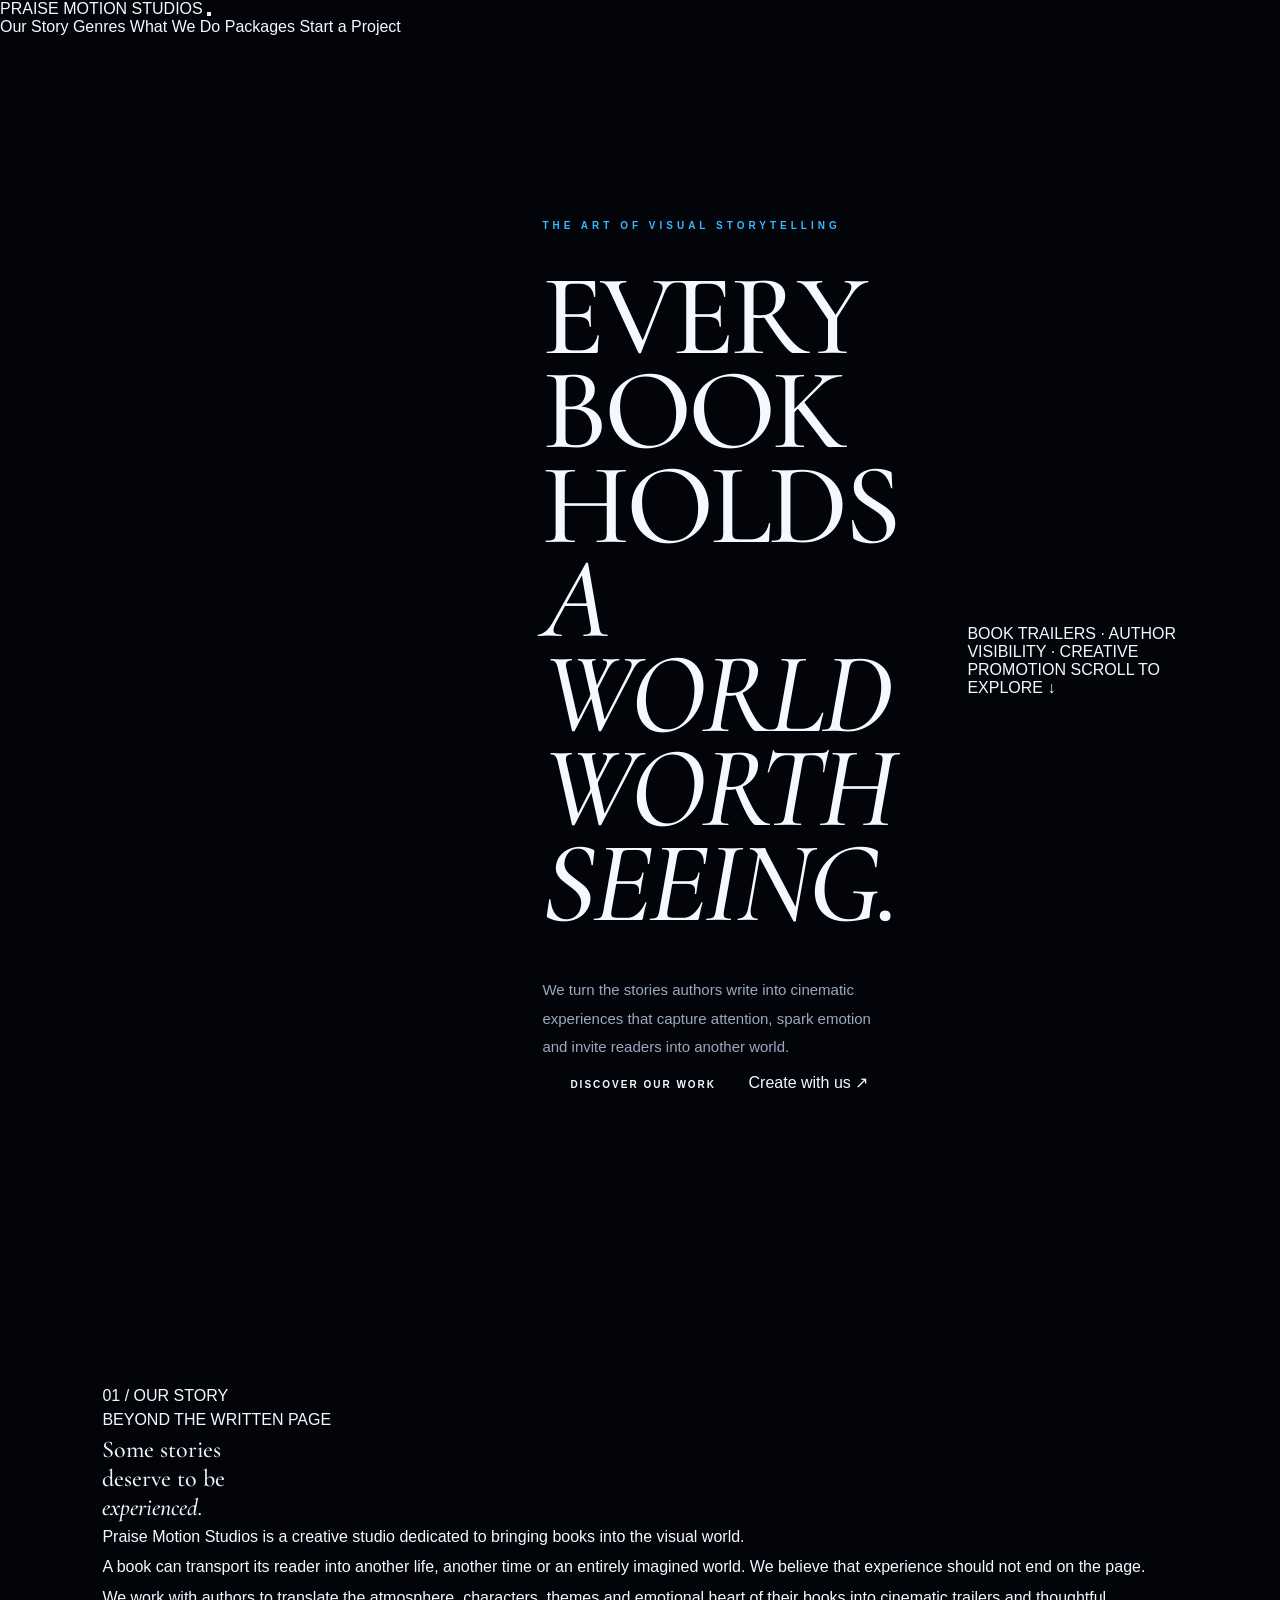
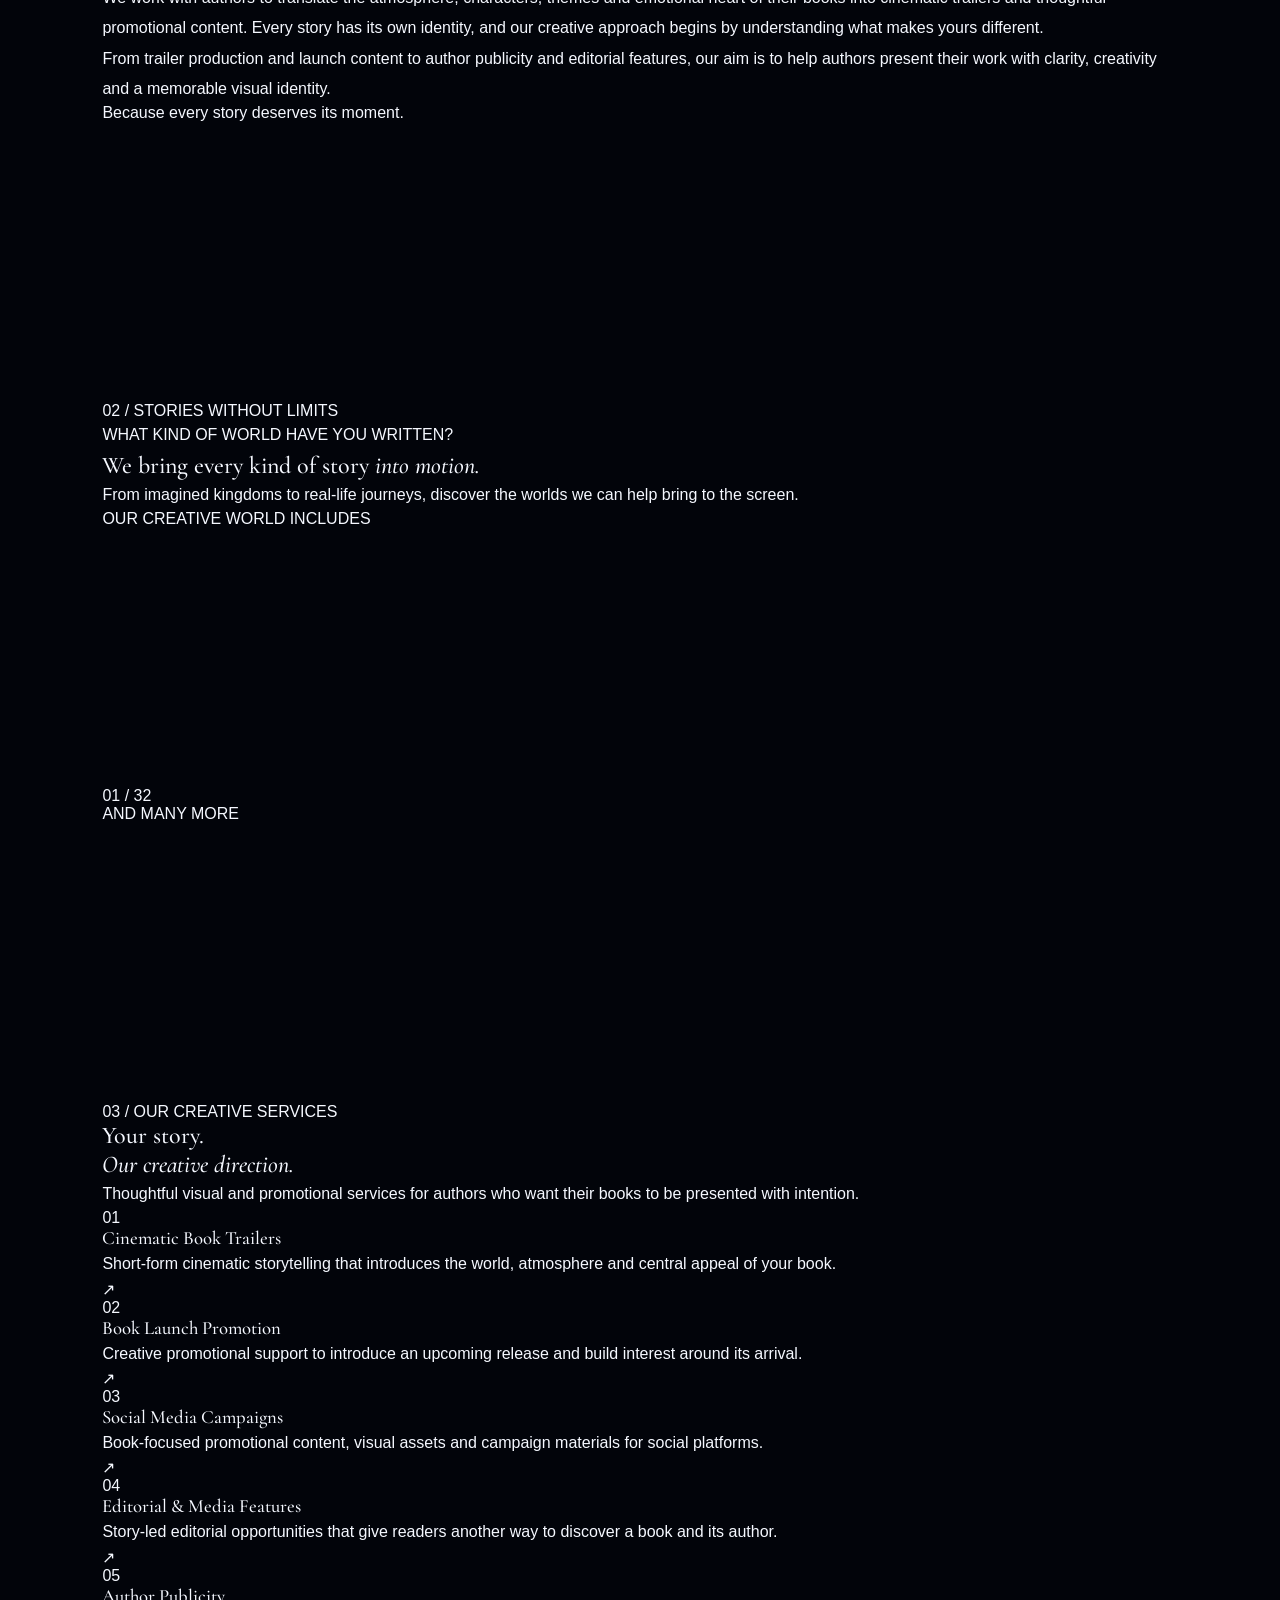
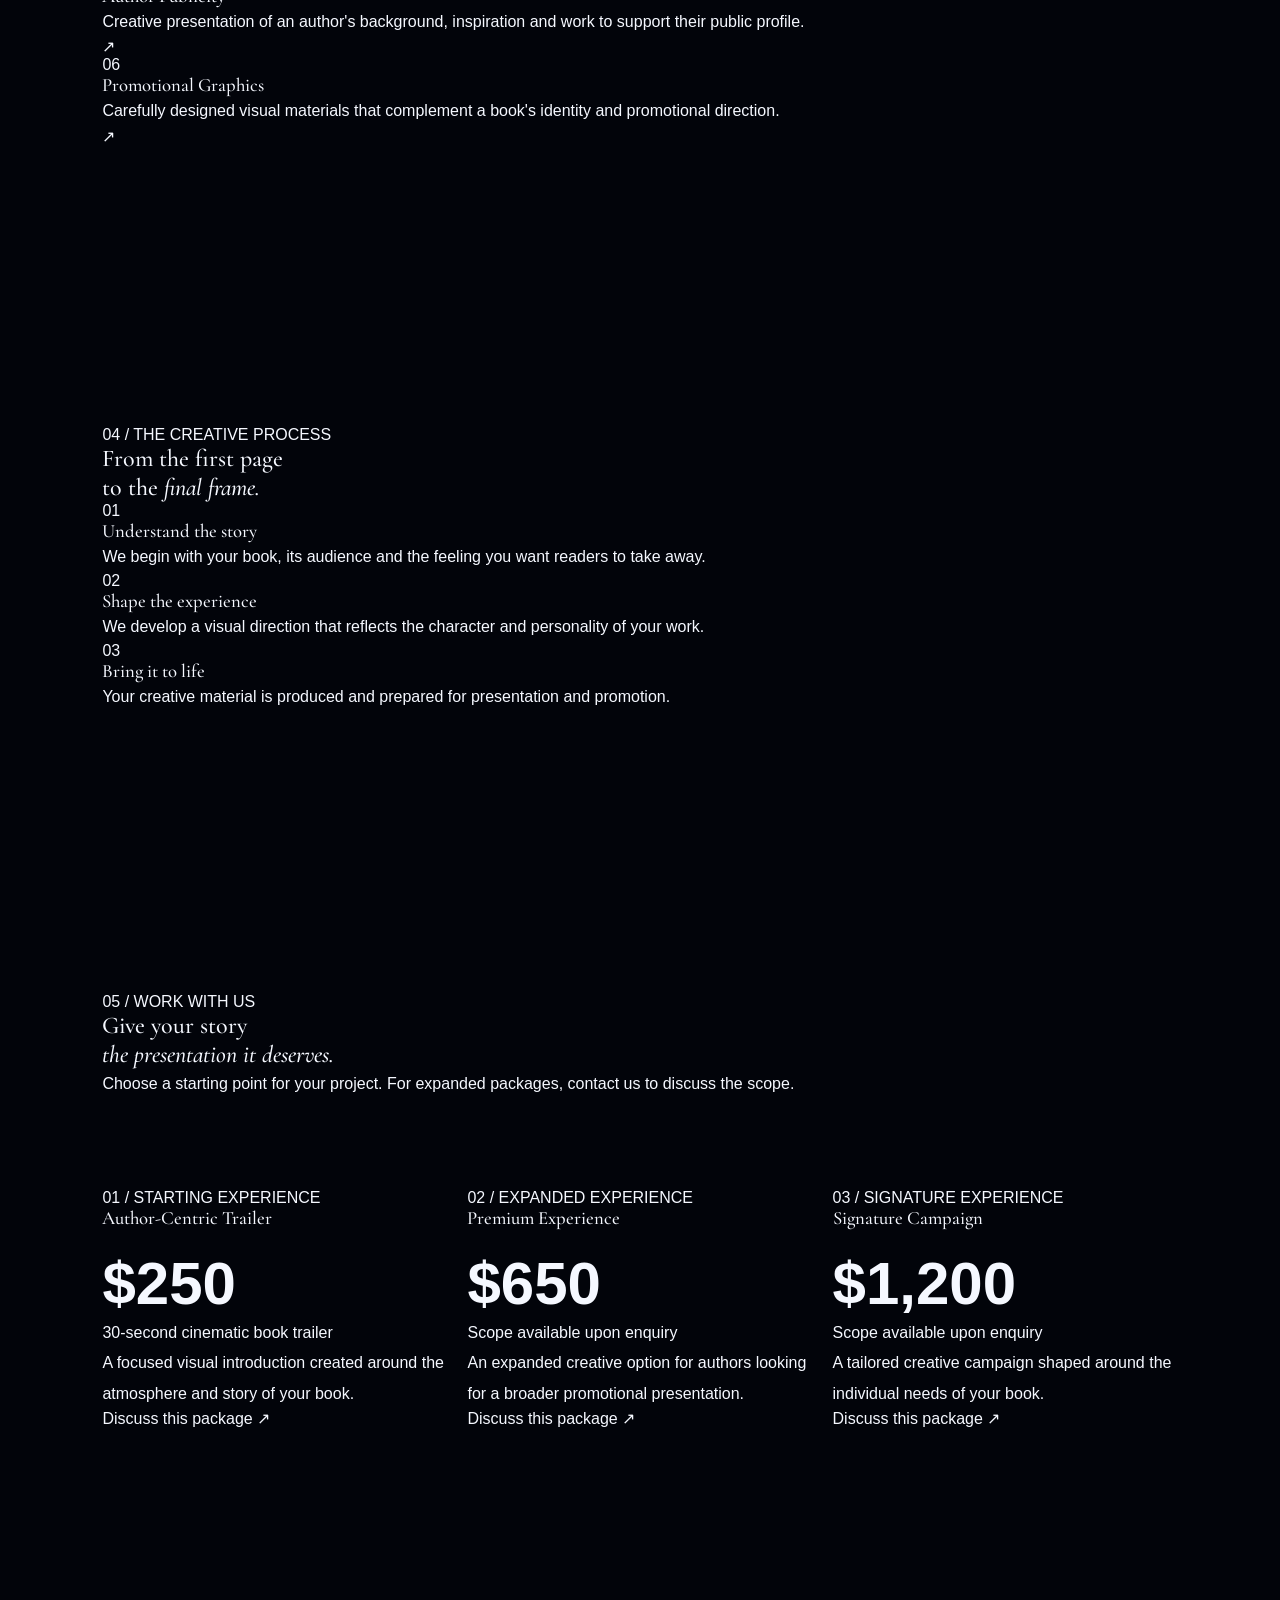
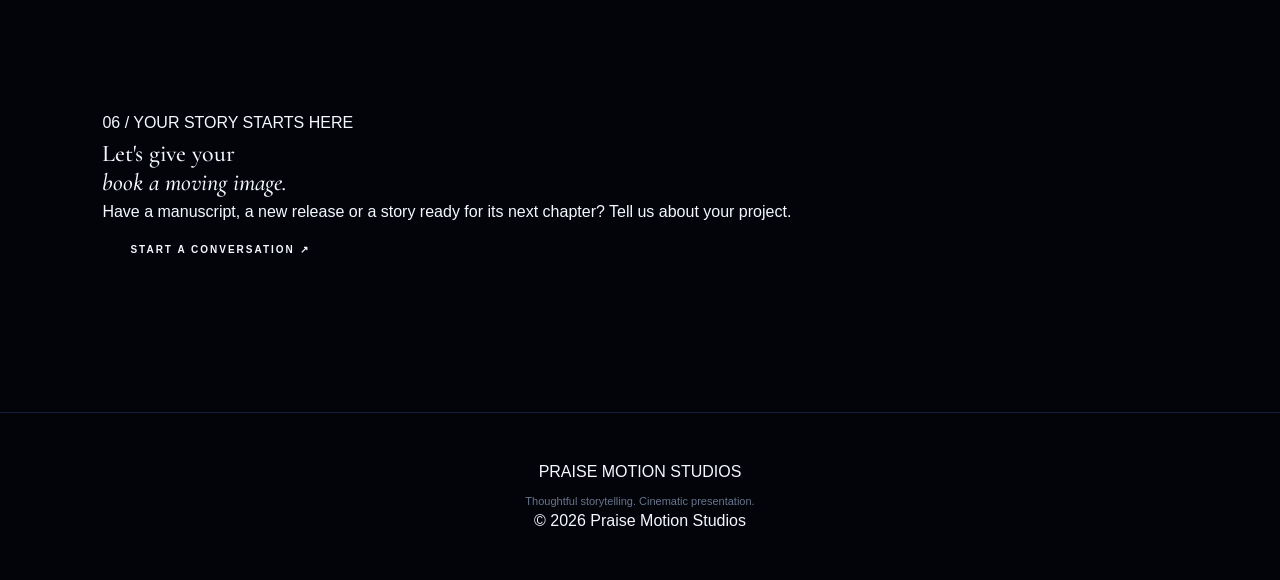
==== commit 9b933ec9: "Update index.html" ====
--- a/index.html
+++ b/index.html
@@ -4,503 +4,383 @@
 <head>
   <meta charset="UTF-8">
   <meta name="viewport" content="width=device-width, initial-scale=1.0">
-
-  <title>Praise Motion Studios | Where Books Become Cinematic Experiences</title>
-
-  <meta name="description" content="Praise Motion Studios transforms powerful books and stories into cinematic trailers and unforgettable promotional experiences for authors.">
-
-  <!-- Premium Fonts -->
+  <meta name="description" content="Praise Motion Studios creates cinematic book trailers and thoughtful promotional experiences that help authors bring their stories to life.">
+
+  <title>Praise Motion Studios | Stories in Motion</title>
+
   <link rel="preconnect" href="https://fonts.googleapis.com">
   <link rel="preconnect" href="https://fonts.gstatic.com" crossorigin>
 
-  <link href="https://fonts.googleapis.com/css2?family=Cormorant+Garamond:wght@400;500;600;700&family=Manrope:wght@400;500;600;700;800&display=swap" rel="stylesheet">
+  <link href="https://fonts.googleapis.com/css2?family=Cormorant+Garamond:wght@400;500;600;700&family=DM+Sans:wght@400;500;600;700&display=swap" rel="stylesheet">
 
   <link rel="stylesheet" href="style.css">
 </head>
 
 <body>
 
-<!-- =========================
-     CINEMATIC BACKGROUND
-========================= -->
-
-<div class="cinematic-bg">
-  <div class="blue-light light-one"></div>
-  <div class="blue-light light-two"></div>
-  <div class="blue-light light-three"></div>
-  <div class="film-grain"></div>
-</div>
-
-
-<!-- =========================
-     NAVIGATION
-========================= -->
-
-<header class="navbar">
-
-  <a href="#home" class="logo">
-    <span>PRAISE</span>
-    <small>MOTION STUDIOS</small>
+<header class="header">
+  <a class="brand" href="#home">
+    <span class="brand-name">PRAISE MOTION</span>
+    <span class="brand-subtitle">STUDIOS</span>
   </a>
 
-  <nav>
-    <a href="#about">About</a>
+  <button class="menu-toggle" id="menuToggle" aria-label="Open navigation" aria-expanded="false">
+    <span></span><span></span>
+  </button>
+
+  <nav class="navigation" id="navigation">
+    <a href="#about">Our Story</a>
     <a href="#genres">Genres</a>
-    <a href="#services">Services</a>
-    <a href="#pricing">Pricing</a>
-    <a href="#contact">Contact</a>
+    <a href="#services">What We Do</a>
+    <a href="#pricing">Packages</a>
+    <a href="#contact" class="nav-contact">Start a Project</a>
   </nav>
-
 </header>
 
-
 <main>
 
-<!-- =========================
-     HERO
-========================= -->
-
-<section id="home" class="hero">
-
-  <div class="hero-content">
-
-    <div class="eyebrow">
-      BOOK TRAILERS • AUTHOR PROMOTION • STORYTELLING
-    </div>
-
-    <h1>
-      YOUR BOOK<br>
-      DESERVES TO BE<br>
-
-      <span class="hero-word">
-        SEEN.
-      </span>
-
-    </h1>
-
-    <p class="hero-description">
-      We transform written worlds into cinematic experiences
-      that make readers stop, feel, remember — and want to know more.
-    </p>
-
-    <div class="hero-buttons">
-
-      <a href="#services" class="button primary">
-        Explore Our World
+  <!-- CINEMATIC VIDEO INTRO -->
+  <section class="hero" id="home">
+
+    <video class="hero-video" autoplay muted loop playsinline preload="metadata" aria-hidden="true">
+      <source src="book-background.mp4" type="video/mp4">
+    </video>
+
+    <div class="hero-shade"></div>
+
+    <div class="hero-content">
+      <p class="eyebrow">THE ART OF VISUAL STORYTELLING</p>
+
+      <h1>
+        Every book holds<br>
+        <em>a world worth seeing.</em>
+      </h1>
+
+      <p class="hero-description">
+        We turn the stories authors write into cinematic
+        experiences that capture attention, spark emotion
+        and invite readers into another world.
+      </p>
+
+      <div class="hero-actions">
+        <a href="#services" class="button button-light">Discover Our Work</a>
+        <a href="#contact" class="text-link">Create with us <span>↗</span></a>
+      </div>
+    </div>
+
+    <div class="hero-bottom">
+      <span>BOOK TRAILERS · AUTHOR VISIBILITY · CREATIVE PROMOTION</span>
+      <a href="#about">SCROLL TO EXPLORE ↓</a>
+    </div>
+
+  </section>
+
+
+  <!-- ABOUT THE COMPANY -->
+  <section class="section about" id="about">
+    <div class="section-kicker">01 / OUR STORY</div>
+
+    <div class="about-layout">
+
+      <div class="about-heading">
+        <p class="small-label">BEYOND THE WRITTEN PAGE</p>
+        <h2>
+          Some stories<br>
+          deserve to be<br>
+          <em>experienced.</em>
+        </h2>
+      </div>
+
+      <div class="about-copy">
+        <p class="lead">
+          Praise Motion Studios is a creative studio dedicated
+          to bringing books into the visual world.
+        </p>
+
+        <p>
+          A book can transport its reader into another life,
+          another time or an entirely imagined world. We believe
+          that experience should not end on the page.
+        </p>
+
+        <p>
+          We work with authors to translate the atmosphere,
+          characters, themes and emotional heart of their books
+          into cinematic trailers and thoughtful promotional content.
+          Every story has its own identity, and our creative approach
+          begins by understanding what makes yours different.
+        </p>
+
+        <p>
+          From trailer production and launch content to author
+          publicity and editorial features, our aim is to help
+          authors present their work with clarity, creativity
+          and a memorable visual identity.
+        </p>
+
+        <div class="about-signature">
+          <span class="signature-line"></span>
+          <span>Because every story deserves its moment.</span>
+        </div>
+      </div>
+
+    </div>
+  </section>
+
+
+  <!-- AUTOMATICALLY CHANGING GENRES -->
+  <section class="section genres" id="genres">
+    <div class="section-kicker">02 / STORIES WITHOUT LIMITS</div>
+
+    <div class="genre-intro">
+      <p class="small-label">WHAT KIND OF WORLD HAVE YOU WRITTEN?</p>
+      <h2>We bring every kind of story <em>into motion.</em></h2>
+      <p>
+        From imagined kingdoms to real-life journeys,
+        discover the worlds we can help bring to the screen.
+      </p>
+    </div>
+
+    <div class="genre-display">
+      <span class="genre-overline">OUR CREATIVE WORLD INCLUDES</span>
+
+      <div class="genre-stage" aria-live="off">
+        <span id="genreWord" class="genre-word">Fantasy</span>
+      </div>
+
+      <div class="genre-footer">
+        <span id="genreNumber">01 / 32</span>
+        <div class="genre-track">
+          <div id="genreProgress"></div>
+        </div>
+        <span>AND MANY MORE</span>
+      </div>
+    </div>
+  </section>
+
+
+  <!-- SERVICES -->
+  <section class="section services" id="services">
+    <div class="section-kicker">03 / OUR CREATIVE SERVICES</div>
+
+    <div class="services-heading">
+      <h2>
+        Your story.<br>
+        <em>Our creative direction.</em>
+      </h2>
+
+      <p>
+        Thoughtful visual and promotional services for authors
+        who want their books to be presented with intention.
+      </p>
+    </div>
+
+    <div class="service-list">
+
+      <article class="service-item">
+        <span class="service-number">01</span>
+        <div>
+          <h3>Cinematic Book Trailers</h3>
+          <p>
+            Short-form cinematic storytelling that introduces
+            the world, atmosphere and central appeal of your book.
+          </p>
+        </div>
+        <span class="service-arrow">↗</span>
+      </article>
+
+      <article class="service-item">
+        <span class="service-number">02</span>
+        <div>
+          <h3>Book Launch Promotion</h3>
+          <p>
+            Creative promotional support to introduce an upcoming
+            release and build interest around its arrival.
+          </p>
+        </div>
+        <span class="service-arrow">↗</span>
+      </article>
+
+      <article class="service-item">
+        <span class="service-number">03</span>
+        <div>
+          <h3>Social Media Campaigns</h3>
+          <p>
+            Book-focused promotional content, visual assets
+            and campaign materials for social platforms.
+          </p>
+        </div>
+        <span class="service-arrow">↗</span>
+      </article>
+
+      <article class="service-item">
+        <span class="service-number">04</span>
+        <div>
+          <h3>Editorial & Media Features</h3>
+          <p>
+            Story-led editorial opportunities that give readers
+            another way to discover a book and its author.
+          </p>
+        </div>
+        <span class="service-arrow">↗</span>
+      </article>
+
+      <article class="service-item">
+        <span class="service-number">05</span>
+        <div>
+          <h3>Author Publicity</h3>
+          <p>
+            Creative presentation of an author's background,
+            inspiration and work to support their public profile.
+          </p>
+        </div>
+        <span class="service-arrow">↗</span>
+      </article>
+
+      <article class="service-item">
+        <span class="service-number">06</span>
+        <div>
+          <h3>Promotional Graphics</h3>
+          <p>
+            Carefully designed visual materials that complement
+            a book's identity and promotional direction.
+          </p>
+        </div>
+        <span class="service-arrow">↗</span>
+      </article>
+
+    </div>
+  </section>
+
+
+  <!-- HOW WE WORK -->
+  <section class="section process">
+    <div class="section-kicker">04 / THE CREATIVE PROCESS</div>
+
+    <h2>From the first page<br>to the <em>final frame.</em></h2>
+
+    <div class="process-grid">
+      <article>
+        <span>01</span>
+        <h3>Understand the story</h3>
+        <p>
+          We begin with your book, its audience and the feeling
+          you want readers to take away.
+        </p>
+      </article>
+
+      <article>
+        <span>02</span>
+        <h3>Shape the experience</h3>
+        <p>
+          We develop a visual direction that reflects the
+          character and personality of your work.
+        </p>
+      </article>
+
+      <article>
+        <span>03</span>
+        <h3>Bring it to life</h3>
+        <p>
+          Your creative material is produced and prepared
+          for presentation and promotion.
+        </p>
+      </article>
+    </div>
+  </section>
+
+
+  <!-- PRICING -->
+  <section class="section pricing" id="pricing">
+    <div class="section-kicker">05 / WORK WITH US</div>
+
+    <div class="pricing-heading">
+      <h2>Give your story<br><em>the presentation it deserves.</em></h2>
+      <p>
+        Choose a starting point for your project.
+        For expanded packages, contact us to discuss the scope.
+      </p>
+    </div>
+
+    <div class="pricing-grid">
+
+      <article class="price-item">
+        <span class="price-label">01 / STARTING EXPERIENCE</span>
+        <h3>Author-Centric Trailer</h3>
+        <div class="price">$250</div>
+        <p class="price-detail">30-second cinematic book trailer</p>
+        <p class="price-description">
+          A focused visual introduction created around
+          the atmosphere and story of your book.
+        </p>
+        <a href="#contact">Discuss this package ↗</a>
+      </article>
+
+      <article class="price-item price-featured">
+        <span class="price-label">02 / EXPANDED EXPERIENCE</span>
+        <h3>Premium Experience</h3>
+        <div class="price">$650</div>
+        <p class="price-detail">Scope available upon enquiry</p>
+        <p class="price-description">
+          An expanded creative option for authors looking
+          for a broader promotional presentation.
+        </p>
+        <a href="#contact">Discuss this package ↗</a>
+      </article>
+
+      <article class="price-item">
+        <span class="price-label">03 / SIGNATURE EXPERIENCE</span>
+        <h3>Signature Campaign</h3>
+        <div class="price">$1,200</div>
+        <p class="price-detail">Scope available upon enquiry</p>
+        <p class="price-description">
+          A tailored creative campaign shaped around
+          the individual needs of your book.
+        </p>
+        <a href="#contact">Discuss this package ↗</a>
+      </article>
+
+    </div>
+  </section>
+
+
+  <!-- CONTACT -->
+  <section class="contact" id="contact">
+    <div class="contact-content">
+      <p class="section-kicker">06 / YOUR STORY STARTS HERE</p>
+
+      <h2>
+        Let's give your<br>
+        <em>book a moving image.</em>
+      </h2>
+
+      <p>
+        Have a manuscript, a new release or a story ready
+        for its next chapter? Tell us about your project.
+      </p>
+
+      <a href="mailto:YOUR-EMAIL-HERE?subject=Book%20Trailer%20Enquiry" class="button button-light">
+        Start a conversation ↗
       </a>
-
-      <a href="#contact" class="button secondary">
-        Bring Your Story to Life
-      </a>
-
-    </div>
-
-  </div>
-
-
-  <!-- CINEMATIC BOOK VISUAL -->
-
-  <div class="book-scene">
-
-    <div class="orbit orbit-one"></div>
-    <div class="orbit orbit-two"></div>
-
-    <div class="book">
-
-      <div class="book-cover">
-
-        <div class="book-line"></div>
-
-        <span>YOUR STORY</span>
-
-        <strong>
-          DESERVES<br>
-          A SCREEN.
-        </strong>
-
-        <small>
-          PRAISE MOTION STUDIOS
-        </small>
-
-      </div>
-
-    </div>
-
-    <div class="floating-word">
-      STORY
-    </div>
-
-  </div>
-
-</section>
-
-
-<!-- =========================
-     ABOUT
-========================= -->
-
-<section id="about" class="about-section">
-
-  <div class="section-label">
-    WHO WE ARE
-  </div>
-
-  <div class="about-grid">
-
-    <div>
-
-      <h2>
-        WE DON'T JUST
-        PROMOTE BOOKS.
-        <span>WE CREATE WORLDS.</span>
-      </h2>
-
-    </div>
-
-    <div class="about-text">
-
-      <p>
-        Praise Motion Studios is a creative studio built around one simple idea:
-        <strong>every powerful book deserves a powerful visual story.</strong>
-      </p>
-
-      <p>
-        We work with authors to transform the emotion, atmosphere,
-        characters and ideas inside their books into cinematic promotional
-        experiences designed to capture attention and create curiosity.
-      </p>
-
-      <p>
-        From the first visual frame to the final call to action,
-        we help authors give their stories a presence beyond the page.
-      </p>
-
-      <p class="about-highlight">
-        Your manuscript is where the story begins.
-        <br>
-        <span>We help the world see it.</span>
-      </p>
-
-    </div>
-
-  </div>
-
-</section>
-
-
-<!-- =========================
-     LIVE GENRES
-========================= -->
-
-<section id="genres" class="genres-section">
-
-  <div class="section-label">
-    STORIES WE BRING TO LIFE
-  </div>
-
-  <h2 class="genre-heading">
-    EVERY GENRE HAS
-    <span>A WORLD WITHIN IT.</span>
-  </h2>
-
-  <div class="genre-stage">
-
-    <div class="genre-prefix">
-      WE CREATE TRAILERS FOR
-    </div>
-
-    <div id="genreWord" class="genre-word">
-      FANTASY
-    </div>
-
-    <div class="genre-line"></div>
-
-    <p>
-      From impossible worlds to unforgettable characters,
-      we turn the atmosphere of your book into motion.
-    </p>
-
-  </div>
-
-</section>
-
-
-<!-- =========================
-     SERVICES
-========================= -->
-
-<section id="services" class="services-section">
-
-  <div class="section-label">
-    WHAT WE CREATE
-  </div>
-
-  <h2>
-    FROM PAGE<br>
-    <span>TO SCREEN.</span>
-  </h2>
-
-
-  <div class="services-list">
-
-    <article class="service">
-      <span>01</span>
-
-      <div>
-        <h3>Cinematic Book Trailers</h3>
-
-        <p>
-          Trailer concepts designed to capture the mood,
-          emotion and visual identity of your book.
-        </p>
-      </div>
-    </article>
-
-
-    <article class="service">
-      <span>02</span>
-
-      <div>
-        <h3>Book Promotion</h3>
-
-        <p>
-          Strategic promotional campaigns created to put
-          your story in front of new audiences.
-        </p>
-      </div>
-    </article>
-
-
-    <article class="service">
-      <span>03</span>
-
-      <div>
-        <h3>Author Publicity</h3>
-
-        <p>
-          Creative visibility opportunities that help readers
-          discover the person and story behind the book.
-        </p>
-      </div>
-    </article>
-
-
-    <article class="service">
-      <span>04</span>
-
-      <div>
-        <h3>Editorial & Media Features</h3>
-
-        <p>
-          Story-focused features designed to give your book
-          another powerful place to be discovered.
-        </p>
-      </div>
-    </article>
-
-
-    <article class="service">
-      <span>05</span>
-
-      <div>
-        <h3>Social Media Promotion</h3>
-
-        <p>
-          Visual content and campaign assets built to create
-          attention around your book across social platforms.
-        </p>
-      </div>
-    </article>
-
-
-    <article class="service">
-      <span>06</span>
-
-      <div>
-        <h3>Book Launch Promotion</h3>
-
-        <p>
-          Creative promotional support designed to build
-          anticipation around your next release.
-        </p>
-      </div>
-    </article>
-
-  </div>
-
-</section>
-
-
-<!-- =========================
-     PRICING
-========================= -->
-
-<section id="pricing" class="pricing-section">
-
-  <div class="section-label">
-    INVEST IN YOUR STORY
-  </div>
-
-  <h2>
-    CHOOSE THE
-    <span>EXPERIENCE.</span>
-  </h2>
-
-
-  <div class="pricing-grid">
-
-    <div class="price-card">
-
-      <div class="price-number">
-        01
-      </div>
-
-      <h3>
-        Author-Centric Trailer
-      </h3>
-
-      <div class="price">
-        $250
-      </div>
-
-      <p class="duration">
-        30 SECOND CINEMATIC TRAILER
-      </p>
-
-      <p>
-        A focused cinematic trailer created
-        around your book and its story.
-      </p>
-
-      <a href="#contact" class="price-button">
-        Start Here →
-      </a>
-
-    </div>
-
-
-    <div class="price-card featured">
-
-      <div class="price-number">
-        02
-      </div>
-
-      <h3>
-        Premium Experience
-      </h3>
-
-      <div class="price">
-        $650
-      </div>
-
-      <p class="duration">
-        DETAILS AVAILABLE UPON ENQUIRY
-      </p>
-
-      <p>
-        A more expansive creative experience
-        designed for authors seeking greater
-        visual impact.
-      </p>
-
-      <a href="#contact" class="price-button">
-        Discover More →
-      </a>
-
-    </div>
-
-
-    <div class="price-card">
-
-      <div class="price-number">
-        03
-      </div>
-
-      <h3>
-        Signature Campaign
-      </h3>
-
-      <div class="price">
-        $1,200
-      </div>
-
-      <p class="duration">
-        DETAILS AVAILABLE UPON ENQUIRY
-      </p>
-
-      <p>
-        A complete creative direction for authors
-        ready to give their book a larger presence.
-      </p>
-
-      <a href="#contact" class="price-button">
-        Discover More →
-      </a>
-
-    </div>
-
-  </div>
-
-</section>
-
-
-<!-- =========================
-     CONTACT
-========================= -->
-
-<section id="contact" class="contact-section">
-
-  <div class="contact-inner">
-
-    <div class="section-label">
-      YOUR STORY STARTS HERE
-    </div>
-
-    <h2>
-      READY TO MAKE
-      <span>YOUR BOOK MOVE?</span>
-    </h2>
-
-    <p>
-      Tell us about your book, your vision and the world
-      you want readers to discover.
-    </p>
-
-    <a href="mailto:YOUR-EMAIL-HERE" class="contact-button">
-      LET'S CREATE SOMETHING →
-    </a>
-
-  </div>
-
-</section>
+    </div>
+  </section>
 
 </main>
 
 
-<!-- =========================
-     FOOTER
-========================= -->
-
-<footer>
-
-  <div class="footer-logo">
-    PRAISE MOTION STUDIOS
-  </div>
-
-  <p>
-    Where books become cinematic experiences.
-  </p>
-
-  <div class="footer-line"></div>
-
-  <small>
-    © 2026 Praise Motion Studios. All rights reserved.
-  </small>
-
+<footer class="footer">
+  <a href="#home" class="brand">
+    <span class="brand-name">PRAISE MOTION</span>
+    <span class="brand-subtitle">STUDIOS</span>
+  </a>
+
+  <p>Thoughtful storytelling. Cinematic presentation.</p>
+
+  <span class="copyright">
+    © <span id="year">2026</span> Praise Motion Studios
+  </span>
 </footer>
 
-
 <script src="script.js"></script>
-
 </body>
 </html>
--- a/style.css
+++ b/style.css
@@ -1,663 +1,1111 @@
-
-/* =====================================
+/* =========================================
    PRAISE MOTION STUDIOS
    CINEMATIC WEBSITE DESIGN
-===================================== */
-
-@import url('https://fonts.googleapis.com/css2?family=DM+Sans:wght@400;500;600;700&family=Playfair+Display:wght@500;600;700;800&display=swap');
+========================================= */
 
 :root {
-    --black: #03050b;
-    --navy: #071329;
-    --blue: #087cff;
-    --electric: #35aaff;
-    --light: #dcecff;
-    --muted: #8da5c5;
-    --gold: #c5a46d;
+  --black: #02040a;
+  --deep-blue: #061329;
+  --blue: #087cff;
+  --electric: #39b6ff;
+  --white: #f5f8ff;
+  --muted: #9ba8bd;
+  --line: rgba(80, 150, 255, 0.2);
+
+  --display-font: "Cormorant Garamond", serif;
+  --body-font: "Manrope", sans-serif;
 }
 
 * {
-    margin: 0;
-    padding: 0;
-    box-sizing: border-box;
-    scroll-behavior: smooth;
+  margin: 0;
+  padding: 0;
+  box-sizing: border-box;
+}
+
+html {
+  scroll-behavior: smooth;
 }
 
 body {
-    background: var(--black);
-    color: white;
-    font-family: 'DM Sans', sans-serif;
-    overflow-x: hidden;
-    line-height: 1.7;
-}
+  background: var(--black);
+  color: var(--white);
+  font-family: var(--body-font);
+  overflow-x: hidden;
+}
+
+/* =========================================
+   GLOBAL
+========================================= */
 
 a {
-    text-decoration: none;
-    color: inherit;
+  color: inherit;
+  text-decoration: none;
+}
+
+section {
+  position: relative;
+  width: 100%;
+  padding: 140px 8vw;
+}
+
+section,
+header,
+footer {
+  position: relative;
+  z-index: 2;
+}
+
+h1,
+h2,
+h3 {
+  font-family: var(--display-font);
+  font-weight: 500;
+}
+
+p {
+  line-height: 1.9;
 }
 
 ::selection {
-    background: var(--blue);
-    color: white;
-}
-
-/* BACKGROUND EFFECTS */
-
-.background-glow {
-    position: fixed;
-    inset: 0;
-    z-index: -2;
-    pointer-events: none;
-    background:
-        radial-gradient(ellipse at 15% 20%, #073d7938, transparent 45%),
-        radial-gradient(ellipse at 85% 65%, #0054a52c, transparent 40%),
-        linear-gradient(135deg, #03050b, #071329 55%, #03050b);
-}
-
-.particles {
-    position: fixed;
-    inset: 0;
-    z-index: -1;
-    pointer-events: none;
-    overflow: hidden;
+  background: var(--electric);
+  color: #02040a;
+}
+
+
+/* =========================================
+   CINEMATIC BACKGROUND
+========================================= */
+
+.cinematic-bg {
+  position: fixed;
+  inset: 0;
+  z-index: 0;
+  overflow: hidden;
+  background:
+    radial-gradient(
+      circle at 20% 30%,
+      rgba(0, 105, 255, 0.18),
+      transparent 35%
+    ),
+    radial-gradient(
+      circle at 80% 60%,
+      rgba(0, 160, 255, 0.12),
+      transparent 40%
+    ),
+    linear-gradient(
+      135deg,
+      #02040a 0%,
+      #030917 45%,
+      #02040a 100%
+    );
+}
+
+.blue-light {
+  position: absolute;
+  width: 650px;
+  height: 650px;
+  border-radius: 50%;
+  filter: blur(100px);
+  opacity: 0.18;
+  animation: floatingLight 12s ease-in-out infinite alternate;
+}
+
+.light-one {
+  background: #087cff;
+  top: -300px;
+  left: -250px;
+}
+
+.light-two {
+  background: #0044ff;
+  right: -350px;
+  top: 30%;
+  animation-delay: 3s;
+}
+
+.light-three {
+  background: #00aaff;
+  bottom: -400px;
+  left: 30%;
+  animation-delay: 6s;
+}
+
+@keyframes floatingLight {
+  from {
+    transform: translate3d(-20px, -20px, 0) scale(1);
+  }
+
+  to {
+    transform: translate3d(50px, 40px, 0) scale(1.15);
+  }
+}
+
+
+/* =========================================
+   FILM GRAIN
+========================================= */
+
+.film-grain {
+  position: absolute;
+  inset: 0;
+  opacity: 0.035;
+  pointer-events: none;
+
+  background-image:
+    radial-gradient(
+      rgba(255,255,255,0.8) 1px,
+      transparent 1px
+    );
+
+  background-size: 4px 4px;
+
+  animation: grainMove 0.25s steps(2) infinite;
+}
+
+@keyframes grainMove {
+  0% {
+    transform: translate(0, 0);
+  }
+
+  25% {
+    transform: translate(-2%, 2%);
+  }
+
+  50% {
+    transform: translate(2%, -2%);
+  }
+
+  75% {
+    transform: translate(1%, 2%);
+  }
+
+  100% {
+    transform: translate(0, 0);
+  }
+}
+
+
+/* =========================================
+   NAVIGATION
+========================================= */
+
+.navbar {
+  width: 100%;
+  padding: 30px 8vw;
+
+  display: flex;
+  align-items: center;
+  justify-content: space-between;
+
+  position: absolute;
+  top: 0;
+  left: 0;
+}
+
+.logo {
+  display: flex;
+  flex-direction: column;
+  letter-spacing: 4px;
+}
+
+.logo span {
+  font-size: 18px;
+  font-weight: 800;
+}
+
+.logo small {
+  font-size: 8px;
+  letter-spacing: 5px;
+  color: var(--electric);
+  margin-top: 4px;
+}
+
+.navbar nav {
+  display: flex;
+  gap: 34px;
+}
+
+.navbar nav a {
+  font-size: 11px;
+  letter-spacing: 2px;
+  text-transform: uppercase;
+  color: #b9c5d8;
+  transition: 0.3s ease;
+}
+
+.navbar nav a:hover {
+  color: var(--electric);
+}
+
+
+/* =========================================
+   HERO
+========================================= */
+
+.hero {
+  min-height: 100vh;
+  padding-top: 180px;
+
+  display: flex;
+  align-items: center;
+  justify-content: space-between;
+
+  gap: 70px;
+}
+
+.hero-content {
+  width: 58%;
+  max-width: 800px;
+}
+
+.eyebrow {
+  color: var(--electric);
+  font-size: 10px;
+  font-weight: 700;
+  letter-spacing: 4px;
+  margin-bottom: 35px;
+}
+
+.hero h1 {
+  font-size: clamp(65px, 9vw, 145px);
+  line-height: 0.82;
+  letter-spacing: -4px;
+  text-transform: uppercase;
+}
+
+.hero-word {
+  color: transparent;
+
+  -webkit-text-stroke: 1px var(--electric);
+
+  text-shadow:
+    0 0 30px rgba(57, 182, 255, 0.45);
+
+  animation: heroGlow 3s ease-in-out infinite alternate;
+}
+
+@keyframes heroGlow {
+  from {
+    text-shadow:
+      0 0 15px rgba(57, 182, 255, 0.2);
+  }
+
+  to {
+    text-shadow:
+      0 0 50px rgba(57, 182, 255, 0.8);
+  }
+}
+
+.hero-description {
+  max-width: 560px;
+  margin-top: 45px;
+
+  color: var(--muted);
+  font-size: 15px;
+}
+
+.hero-buttons {
+  display: flex;
+  gap: 18px;
+  margin-top: 40px;
+  flex-wrap: wrap;
+}
+
+.button {
+  display: inline-block;
+  padding: 17px 28px;
+
+  font-size: 10px;
+  font-weight: 800;
+  letter-spacing: 2px;
+  text-transform: uppercase;
+
+  transition: 0.3s ease;
+}
+
+.button.primary {
+  background: var(--blue);
+  color: white;
+  box-shadow: 0 0 35px rgba(8, 124, 255, 0.35);
+}
+
+.button.primary:hover {
+  transform: translateY(-4px);
+  box-shadow: 0 0 55px rgba(8, 124, 255, 0.65);
+}
+
+.button.secondary {
+  border: 1px solid rgba(57, 182, 255, 0.4);
+  color: var(--white);
+}
+
+.button.secondary:hover {
+  border-color: var(--electric);
+  color: var(--electric);
+}
+
+
+/* =========================================
+   BOOK VISUAL
+========================================= */
+
+.book-scene {
+  width: 380px;
+  height: 480px;
+
+  position: relative;
+
+  display: flex;
+  align-items: center;
+  justify-content: center;
+}
+
+.book {
+  width: 220px;
+  height: 330px;
+
+  position: relative;
+
+  transform:
+    perspective(1000px)
+    rotateY(-20deg)
+    rotateX(5deg);
+
+  animation: bookFloat 5s ease-in-out infinite;
+}
+
+.book-cover {
+  width: 100%;
+  height: 100%;
+
+  padding: 35px 25px;
+
+  display: flex;
+  flex-direction: column;
+
+  justify-content: space-between;
+
+  background:
+    linear-gradient(
+      145deg,
+      #071c3d,
+      #020611 70%
+    );
+
+  border: 1px solid rgba(57, 182, 255, 0.5);
+
+  box-shadow:
+    -30px 30px 80px rgba(0, 0, 0, 0.8),
+    0 0 60px rgba(8, 124, 255, 0.25);
+}
+
+.book-cover span {
+  font-family: var(--body-font);
+  font-size: 9px;
+  letter-spacing: 4px;
+  color: var(--electric);
+}
+
+.book-cover strong {
+  font-family: var(--display-font);
+  font-size: 42px;
+  line-height: 0.9;
+}
+
+.book-cover small {
+  font-size: 7px;
+  letter-spacing: 3px;
+  color: #718098;
+}
+
+.book-line {
+  width: 45px;
+  height: 1px;
+  background: var(--electric);
+}
+
+@keyframes bookFloat {
+  0%,
+  100% {
+    transform:
+      perspective(1000px)
+      rotateY(-20deg)
+      rotateX(5deg)
+      translateY(0);
+  }
+
+  50% {
+    transform:
+      perspective(1000px)
+      rotateY(-15deg)
+      rotateX(4deg)
+      translateY(-18px);
+  }
+}
+
+.orbit {
+  position: absolute;
+
+  width: 350px;
+  height: 350px;
+
+  border: 1px solid rgba(57, 182, 255, 0.18);
+
+  border-radius: 50%;
+
+  transform: rotateX(65deg) rotateZ(15deg);
+
+  animation: orbitSpin 15s linear infinite;
+}
+
+.orbit-two {
+  width: 430px;
+  height: 430px;
+
+  border-color: rgba(57, 182, 255, 0.08);
+
+  animation-duration: 22s;
+  animation-direction: reverse;
+}
+
+@keyframes orbitSpin {
+  from {
+    transform:
+      rotateX(65deg)
+      rotateZ(0deg);
+  }
+
+  to {
+    transform:
+      rotateX(65deg)
+      rotateZ(360deg);
+  }
+}
+
+.floating-word {
+  position: absolute;
+  bottom: 20px;
+  right: 0;
+
+  font-family: var(--display-font);
+  font-size: 80px;
+
+  color: transparent;
+
+  -webkit-text-stroke: 1px rgba(57, 182, 255, 0.2);
+
+  letter-spacing: 5px;
+}
+
+
+/* =========================================
+   SECTION LABELS
+========================================= */
+
+.section-label {
+  color: var(--electric);
+  font-size: 9px;
+  font-weight: 800;
+  letter-spacing: 5px;
+  margin-bottom: 35px;
+}
+
+
+/* =========================================
+   ABOUT
+========================================= */
+
+.about-section {
+  background:
+    linear-gradient(
+      180deg,
+      transparent,
+      rgba(3, 13, 35, 0.7)
+    );
+}
+
+.about-grid {
+  display: grid;
+  grid-template-columns: 1fr 1fr;
+  gap: 100px;
+  max-width: 1300px;
+}
+
+.about-grid h2 {
+  font-size: clamp(55px, 7vw, 100px);
+  line-height: 0.88;
+  text-transform: uppercase;
+}
+
+.about-grid h2 span {
+  color: var(--electric);
+}
+
+.about-text {
+  padding-top: 20px;
+  max-width: 600px;
+}
+
+.about-text p {
+  color: var(--muted);
+  margin-bottom: 25px;
+}
+
+.about-text strong {
+  color: white;
+}
+
+.about-highlight {
+  margin-top: 45px;
+  padding-left: 25px;
+  border-left: 2px solid var(--electric);
+
+  font-family: var(--display-font);
+  font-size: 25px;
+  color: white !important;
+}
+
+.about-highlight span {
+  color: var(--electric);
+}
+
+
+/* =========================================
+   LIVE GENRES
+========================================= */
+
+.genres-section {
+  min-height: 800px;
+
+  display: flex;
+  flex-direction: column;
+  justify-content: center;
+
+  text-align: center;
+}
+
+.genre-heading {
+  font-size: clamp(50px, 7vw, 105px);
+  line-height: 0.9;
+}
+
+.genre-heading span {
+  color: var(--electric);
+}
+
+.genre-stage {
+  margin: 90px auto 0;
+
+  max-width: 900px;
+
+  display: flex;
+  flex-direction: column;
+  align-items: center;
+}
+
+.genre-prefix {
+  font-size: 10px;
+  letter-spacing: 5px;
+  color: #718098;
+}
+
+.genre-word {
+  min-height: 130px;
+
+  margin-top: 15px;
+
+  font-family: var(--display-font);
+
+  font-size: clamp(70px, 12vw, 170px);
+
+  line-height: 1;
+
+  color: transparent;
+
+  -webkit-text-stroke: 1px var(--electric);
+
+  text-shadow:
+    0 0 40px rgba(57, 182, 255, 0.25);
+
+  transition:
+    opacity 0.45s ease,
+    transform 0.45s ease;
+}
+
+.genre-line {
+  width: 180px;
+  height: 1px;
+
+  background: var(--electric);
+
+  box-shadow:
+    0 0 20px rgba(57, 182, 255, 0.8);
+
+  margin: 15px 0 25px;
+}
+
+.genre-stage p {
+  max-width: 500px;
+
+  color: var(--muted);
+
+  font-size: 13px;
+}
+
+
+/* =========================================
+   SERVICES
+========================================= */
+
+.services-section h2,
+.pricing-section h2,
+.contact-section h2 {
+  font-size: clamp(65px, 9vw, 140px);
+  line-height: 0.8;
+  text-transform: uppercase;
+}
+
+.services-section h2 span,
+.pricing-section h2 span,
+.contact-section h2 span {
+  color: var(--electric);
+}
+
+.services-list {
+  margin-top: 90px;
+  border-top: 1px solid var(--line);
+}
+
+.service {
+  display: grid;
+  grid-template-columns: 100px 1fr;
+
+  gap: 30px;
+
+  padding: 38px 0;
+
+  border-bottom: 1px solid var(--line);
+
+  transition: 0.4s ease;
+}
+
+.service:hover {
+  padding-left: 20px;
+  background:
+    linear-gradient(
+      90deg,
+      rgba(8, 124, 255, 0.08),
+      transparent
+    );
+}
+
+.service > span {
+  color: var(--electric);
+  font-size: 11px;
+  letter-spacing: 3px;
+}
+
+.service h3 {
+  font-size: 38px;
+  margin-bottom: 10px;
+}
+
+.service p {
+  max-width: 650px;
+  color: var(--muted);
+}
+
+
+/* =========================================
+   PRICING
+========================================= */
+
+.pricing-grid {
+  display: grid;
+
+  grid-template-columns:
+    repeat(3, 1fr);
+
+  gap: 20px;
+
+  margin-top: 90px;
+}
+
+.price-card {
+  min-height: 500px;
+
+  padding: 45px 35px;
+
+  border: 1px solid var(--line);
+
+  background:
+    linear-gradient(
+      145deg,
+      rgba(8, 25, 55, 0.65),
+      rgba(2, 5, 12, 0.9)
+    );
+
+  display: flex;
+  flex-direction: column;
+
+  transition: 0.4s ease;
+}
+
+.price-card:hover {
+  transform: translateY(-10px);
+  border-color: rgba(57, 182, 255, 0.65);
+
+  box-shadow:
+    0 30px 80px rgba(0, 0, 0, 0.5);
+}
+
+.price-card.featured {
+  border-color: rgba(57, 182, 255, 0.7);
+
+  box-shadow:
+    0 0 60px rgba(8, 124, 255, 0.1);
+}
+
+.price-number {
+  color: var(--electric);
+  font-size: 10px;
+  letter-spacing: 3px;
+}
+
+.price-card h3 {
+  font-size: 36px;
+  margin-top: 45px;
+}
+
+.price {
+  font-size: 60px;
+  font-weight: 800;
+  margin-top: 20px;
+}
+
+.duration {
+  color: var(--electric) !important;
+  font-size: 9px !important;
+  letter-spacing: 2px;
+  margin-top: 5px;
+}
+
+.price-card > p:not(.duration) {
+  color: var(--muted);
+  font-size: 13px;
+  margin-top: 25px;
+}
+
+.price-button {
+  margin-top: auto;
+
+  padding-top: 30px;
+
+  color: var(--electric);
+
+  font-size: 10px;
+  font-weight: 800;
+  letter-spacing: 3px;
+}
+
+
+/* =========================================
+   CONTACT
+========================================= */
+
+.contact-section {
+  text-align: center;
+  padding-top: 180px;
+  padding-bottom: 180px;
+}
+
+.contact-inner {
+  max-width: 1000px;
+  margin: auto;
+}
+
+.contact-section p {
+  max-width: 550px;
+  margin: 45px auto 35px;
+
+  color: var(--muted);
+}
+
+.contact-button {
+  display: inline-block;
+
+  padding: 20px 35px;
+
+  background: var(--blue);
+
+  font-size: 10px;
+  font-weight: 800;
+
+  letter-spacing: 3px;
+
+  box-shadow:
+    0 0 40px rgba(8, 124, 255, 0.35);
+
+  transition: 0.3s ease;
+}
+
+.contact-button:hover {
+  transform: translateY(-5px);
+
+  box-shadow:
+    0 0 70px rgba(8, 124, 255, 0.65);
+}
+
+
+/* =========================================
+   FOOTER
+========================================= */
+
+footer {
+  padding: 50px 8vw;
+
+  text-align: center;
+
+  border-top: 1px solid var(--line);
+}
+
+.footer-logo {
+  font-size: 12px;
+  font-weight: 800;
+  letter-spacing: 5px;
+}
+
+footer p {
+  margin-top: 10px;
+  color: #68758c;
+  font-size: 11px;
+}
+
+.footer-line {
+  width: 60px;
+  height: 1px;
+
+  background: var(--electric);
+
+  margin: 30px auto;
+}
+
+footer small {
+  color: #4f5b70;
+  font-size: 9px;
+  letter-spacing: 1px;
+}
+
+
+/* =========================================
+   MOBILE
+========================================= */
+
+@media (max-width: 950px) {
+
+  section {
+    padding: 110px 7vw;
+  }
+
+  .navbar {
+    padding: 25px 7vw;
+  }
+
+  .navbar nav {
+    gap: 15px;
+  }
+
+  .navbar nav a {
+    font-size: 8px;
+  }
+
+  .hero {
+    flex-direction: column;
+
+    align-items: flex-start;
+
+    padding-top: 150px;
+  }
+
+  .hero-content {
+    width: 100%;
+  }
+
+  .hero h1 {
+    font-size: clamp(55px, 14vw, 100px);
+  }
+
+  .book-scene {
+    align-self: center;
+  }
+
+  .about-grid {
+    grid-template-columns: 1fr;
+    gap: 50px;
+  }
+
+  .pricing-grid {
+    grid-template-columns: 1fr;
+  }
+
+  .price-card {
+    min-height: 420px;
+  }
+}
+
+
+@media (max-width: 600px) {
+
+  section {
+    padding: 90px 6vw;
+  }
+
+  .navbar {
+    position: absolute;
+  }
+
+  .navbar nav {
+    display: none;
+  }
+
+  .logo span {
+    font-size: 15px;
+  }
+
+  .hero {
+    min-height: auto;
+    padding-top: 145px;
+  }
+
+  .hero h1 {
+    font-size: 17vw;
+    letter-spacing: -2px;
+  }
+
+  .hero-description {
+    font-size: 13px;
+  }
+
+  .book-scene {
+    width: 100%;
+    height: 400px;
+    transform: scale(0.8);
+  }
+
+  .genre-word {
+    font-size: 20vw;
+  }
+
+  .genre-heading {
+    font-size: 14vw;
+  }
+
+  .service {
+    grid-template-columns: 50px 1fr;
+    gap: 15px;
+  }
+
+  .service h3 {
+    font-size: 30px;
+  }
+
+  .services-section h2,
+  .pricing-section h2,
+  .contact-section h2 {
+    font-size: 16vw;
+  }
+
+  .price-card {
+    padding: 35px 25px;
+  }
+
+  .price {
+    font-size: 50px;
+  }
+
+  .contact-section {
+    padding-top: 130px;
+    padding-bottom: 130px;
+  }
+
+}
+
+
+/* =========================================
+   JAVASCRIPT ANIMATION ELEMENTS
+========================================= */
+
+.particle-container {
+  position: fixed;
+  inset: 0;
+  z-index: 1;
+  pointer-events: none;
+  overflow: hidden;
 }
 
 .particle {
-    position: absolute;
-    width: 3px;
-    height: 3px;
-    background: #52b6ff;
-    border-radius: 50%;
-    opacity: 0.6;
-    box-shadow: 0 0 12px #168dff;
-    animation: floatParticle linear infinite;
-}
-
-@keyframes floatParticle {
-    from {
-        transform: translateY(110vh) translateX(0);
-        opacity: 0;
-    }
-    20% { opacity: 0.7; }
-    80% { opacity: 0.5; }
-    to {
-        transform: translateY(-10vh) translateX(60px);
-        opacity: 0;
-    }
-}
-
-/* NAVIGATION */
-
-.navbar {
-    min-height: 85px;
-    padding: 18px 7%;
-    display: flex;
-    align-items: center;
-    justify-content: space-between;
-    gap: 25px;
-    position: sticky;
-    top: 0;
-    z-index: 100;
-    background: #030914dc;
-    backdrop-filter: blur(18px);
-    border-bottom: 1px solid #2b72b329;
-}
-
-.logo {
-    font-size: 20px;
-    font-weight: 800;
-    letter-spacing: 2px;
-    line-height: 1.2;
-}
-
-.logo span {
-    color: var(--electric);
-}
-
-.logo small {
-    display: block;
-    font-size: 9px;
-    letter-spacing: 7px;
-    color: var(--muted);
-}
-
-.navbar nav {
-    display: flex;
-    gap: 25px;
-    align-items: center;
-}
-
-.navbar nav a {
-    color: #c3d4e9;
-    font-size: 12px;
-    transition: 0.3s;
-}
-
-.navbar nav a:hover {
-    color: var(--electric);
-}
-
-.nav-button,
-.primary-button {
-    display: inline-block;
-    padding: 13px 22px;
-    background: linear-gradient(120deg, #087cff, #0050bc);
-    color: white;
-    font-size: 11px;
-    font-weight: 700;
-    letter-spacing: 1px;
-    border-radius: 4px;
-    box-shadow: 0 0 25px #087cff48;
-    transition: 0.35s;
-}
-
-.nav-button:hover,
-.primary-button:hover {
-    transform: translateY(-4px);
-    box-shadow: 0 0 35px #168dff9c;
-}
-
-/* HERO SECTION */
-
-.hero {
-    min-height: 760px;
-    padding: 110px 9%;
-    display: flex;
-    align-items: center;
-    justify-content: space-between;
-    gap: 55px;
-    position: relative;
-    overflow: hidden;
-}
-
-.hero-content {
-    max-width: 700px;
-    animation: reveal 1.2s ease both;
-}
-
-.eyebrow {
-    color: var(--electric);
-    font-size: 11px;
-    font-weight: 700;
-    letter-spacing: 4px;
-    margin-bottom: 25px;
-}
-
-.hero h1 {
-    font-family: 'Playfair Display', serif;
-    font-size: clamp(42px, 6vw, 76px);
-    line-height: 1.13;
-    font-weight: 700;
-    letter-spacing: -2px;
-}
-
-.changing-word,
-.hero h1 span {
-    color: var(--electric);
-    text-shadow: 0 0 30px #168dff65;
-    animation: wordGlow 3s ease-in-out infinite alternate;
-}
-
-@keyframes wordGlow {
-    from { text-shadow: 0 0 10px #168dff33; }
-    to { text-shadow: 0 0 35px #168dffcc; }
-}
-
-.hero-description {
-    max-width: 540px;
-    color: var(--muted);
-    font-size: 15px;
-    margin: 30px 0;
-}
-
-.hero-buttons {
-    display: flex;
-    align-items: center;
-    flex-wrap: wrap;
-    gap: 16px;
-}
-
-.secondary-button {
-    padding: 12px 22px;
-    border: 1px solid #3e8dd9;
-    color: #c8e4ff;
-    font-size: 11px;
-    font-weight: 700;
-    letter-spacing: 1px;
-    border-radius: 4px;
-    transition: 0.3s;
-}
-
-.secondary-button:hover {
-    background: #087cff25;
-    border-color: var(--electric);
-}
-
-.hero-caption {
-    margin-top: 55px;
-    font-size: 9px;
-    color: #6388ad;
-    letter-spacing: 3px;
-}
-
-/* BOOK VISUAL */
-
-.hero-visual {
-    width: 330px;
-    height: 420px;
-    flex-shrink: 0;
-    display: flex;
-    align-items: center;
-    justify-content: center;
-    position: relative;
-}
-
-.book-display {
-    width: 230px;
-    height: 320px;
-    perspective: 1000px;
-    animation: bookFloat 5s ease-in-out infinite;
-    filter: drop-shadow(0 25px 40px #006aff55);
-}
-
-.book-cover {
-    height: 100%;
-    width: 100%;
-    padding: 35px 22px;
-    display: flex;
-    flex-direction: column;
-    justify-content: center;
-    text-align: center;
-    background:
-        radial-gradient(circle at 50% 30%, #167bca66, transparent 55%),
-        linear-gradient(145deg, #153a65, #050a16 75%);
-    border: 1px solid #5cbaff73;
-    box-shadow: inset 0 0 35px #0c80ff26;
-    position: relative;
-}
-
-.book-cover::before {
-    content: "";
-    position: absolute;
-    left: 12px;
-    top: 0;
-    height: 100%;
-    border-left: 1px solid #65baff50;
-}
-
-.book-cover p {
-    color: #a4d8ff;
-    letter-spacing: 4px;
-    font-size: 10px;
-}
-
-.book-cover h2 {
-    font-family: 'Playfair Display', serif;
-    font-size: 29px;
-    line-height: 1.3;
-    margin: 35px 0;
-}
-
-.book-cover span {
-    font-size: 8px;
-    letter-spacing: 3px;
-    color: #85b9e9;
-}
-
-@keyframes bookFloat {
-    0%, 100% { transform: translateY(0) rotateY(-8deg); }
-    50% { transform: translateY(-18px) rotateY(8deg); }
-}
-
-.orbit {
-    position: absolute;
-    width: 350px;
-    height: 350px;
-    border: 1px solid #168dff38;
-    border-radius: 50%;
-    animation: rotateOrbit 18s linear infinite;
-}
-
-.orbit-two {
-    width: 420px;
-    height: 420px;
-    border-style: dashed;
+  position: absolute;
+
+  width: 2px;
+  height: 2px;
+
+  border-radius: 50%;
+
+  background: #39b6ff;
+
+  box-shadow:
+    0 0 10px #39b6ff;
+
+  opacity: 0;
+
+  animation:
+    particleFloat linear infinite;
+}
+
+@keyframes particleFloat {
+
+  0% {
+    opacity: 0;
+    transform: translate3d(0, 30px, 0);
+  }
+
+  20% {
+    opacity: 0.8;
+  }
+
+  80% {
     opacity: 0.5;
-    animation-direction: reverse;
-}
-
-@keyframes rotateOrbit {
-    to { transform: rotate(360deg); }
-}
-
-.floating-label {
-    position: absolute;
-    bottom: 5px;
-    color: var(--electric);
-    font-size: 10px;
-    letter-spacing: 4px;
-}
-
-/* GENERAL SECTIONS */
-
-.section,
-.about {
-    padding: 110px 9%;
-    text-align: center;
-}
-
-.section h2,
-.about h2 {
-    font-family: 'Playfair Display', serif;
-    font-size: clamp(30px, 4vw, 48px);
-    line-height: 1.3;
-    margin-bottom: 25px;
-}
-
-.section h2 span,
-.about h2 span {
-    color: var(--electric);
-}
-
-.about {
-    background: linear-gradient(90deg, #07152b, #030812, #07152b);
-    border-top: 1px solid #168dff22;
-    border-bottom: 1px solid #168dff22;
-}
-
-.about > p:last-child {
-    max-width: 760px;
-    margin: 25px auto 0;
-    color: var(--muted);
-    font-size: 15px;
-}
-
-/* GENRES */
-
-.section-description {
-    color: var(--muted);
-    margin: 20px auto 45px;
-}
-
-.genre-grid {
-    display: grid;
-    grid-template-columns: repeat(4, 1fr);
-    gap: 16px;
-    margin-top: 50px;
-}
-
-.genre-card {
-    padding: 23px 10px;
-    background: linear-gradient(145deg, #10233d, #080f1c);
-    border: 1px solid #2673b53d;
-    color: #d5eaff;
-    font-size: 13px;
-    border-radius: 6px;
-    transition: 0.35s;
-    position: relative;
-    overflow: hidden;
-}
-
-.genre-card:hover {
-    transform: translateY(-7px);
-    background: #0d2c50;
-    border-color: var(--electric);
-    box-shadow: 0 10px 30px #087cff30;
-}
-
-/* SERVICES */
-
-.services {
-    background: linear-gradient(180deg, #071329, #03050b);
-}
-
-.service-grid {
-    display: grid;
-    grid-template-columns: repeat(3, 1fr);
-    gap: 22px;
-    margin-top: 55px;
-    text-align: left;
-}
-
-.service-card {
-    padding: 35px 27px;
-    background: linear-gradient(145deg, #10233b, #080d17);
-    border: 1px solid #2776b53d;
-    border-radius: 7px;
-    transition: 0.4s;
-}
-
-.service-card:hover {
-    transform: translateY(-8px);
-    border-color: var(--electric);
-    box-shadow: 0 15px 40px #087cff22;
-}
-
-.service-card > span {
-    font-size: 10px;
-    color: var(--electric);
-    letter-spacing: 2px;
-}
-
-.service-card h3 {
-    font-family: 'Playfair Display', serif;
-    font-size: 22px;
-    margin: 20px 0 15px;
-}
-
-.service-card p {
-    color: var(--muted);
-    font-size: 13px;
-}
-
-/* PRICING */
-
-.pricing {
-    background: radial-gradient(ellipse at center, #0c2b50, #03050b 70%);
-}
-
-.pricing-grid {
-    display: grid;
-    grid-template-columns: repeat(3, 1fr);
-    gap: 22px;
-    margin-top: 55px;
-}
-
-.price-card {
-    text-align: left;
-    padding: 40px 30px;
-    border: 1px solid #3a7ebd59;
-    border-radius: 8px;
-    background: linear-gradient(145deg, #10233d, #050b15);
-    transition: 0.4s;
-}
-
-.price-card:hover {
-    transform: translateY(-10px);
-    box-shadow: 0 15px 40px #087cff30;
-}
-
-.price-card.featured {
-    border-color: var(--electric);
-    box-shadow: 0 0 35px #087cff27;
-}
-
-.price-card .tier {
-    color: var(--electric);
-    font-size: 11px;
-    letter-spacing: 3px;
-    font-weight: 700;
-}
-
-.price-card h3 {
-    font-family: 'Playfair Display', serif;
-    font-size: 22px;
-    margin: 20px 0;
-}
-
-.price-card h2 {
-    font-size: 43px;
-    color: #5bbaff;
-    margin: 15px 0;
-}
-
-.price-card > p:not(.tier) {
-    color: var(--muted);
-    font-size: 13px;
-    min-height: 55px;
-}
-
-.price-card a {
-    display: inline-block;
-    margin-top: 25px;
-    color: var(--electric);
-    font-size: 11px;
-    font-weight: 700;
-    letter-spacing: 2px;
-}
-
-/* CONTACT */
-
-.contact {
-    background: linear-gradient(145deg, #071a34, #03050b);
-    border-top: 1px solid #168dff30;
-}
-
-.contact > p:not(.eyebrow) {
-    color: var(--muted);
-    margin: 20px auto 35px;
-}
-
-.contact .primary-button {
-    margin-top: 15px;
-}
-
-/* FOOTER */
-
-footer {
-    padding: 55px 8%;
-    background: #02040a;
-    border-top: 1px solid #168dff2e;
-    text-align: center;
-}
-
-footer .logo {
-    display: inline-block;
-    margin-bottom: 20px;
-}
-
-footer p {
-    color: #7e95b1;
-    font-size: 12px;
-    margin-top: 12px;
-}
-
-/* ANIMATION */
-
-@keyframes reveal {
-    from {
-        opacity: 0;
-        transform: translateY(35px);
-    }
-    to {
-        opacity: 1;
-        transform: translateY(0);
-    }
-}
-
-/* MOBILE RESPONSIVENESS */
-
-@media (max-width: 950px) {
-
-    .navbar {
-        flex-wrap: wrap;
-    }
-
-    .navbar nav {
-        order: 3;
-        width: 100%;
-        justify-content: center;
-        flex-wrap: wrap;
-        gap: 15px;
-    }
-
-    .hero {
-        flex-direction: column;
-        text-align: center;
-        padding-top: 85px;
-    }
-
-    .hero-description {
-        margin-left: auto;
-        margin-right: auto;
-    }
-
-    .hero-buttons {
-        justify-content: center;
-    }
-
-    .hero-visual {
-        margin-top: 35px;
-    }
-
-    .service-grid,
-    .pricing-grid {
-        grid-template-columns: repeat(2, 1fr);
-    }
-}
-
-@media (max-width: 600px) {
-
-    .navbar {
-        padding: 17px 5%;
-    }
-
-    .nav-button {
-        display: none;
-    }
-
-    .navbar nav {
-        gap: 12px;
-    }
-
-    .navbar nav a {
-        font-size: 10px;
-    }
-
-    .hero {
-        min-height: auto;
-        padding: 85px 6%;
-    }
-
-    .hero h1 {
-        font-size: 39px;
-    }
-
-    .hero-visual {
-        transform: scale(0.8);
-        margin: 0;
-    }
-
-    .section,
-    .about {
-        padding: 80px 6%;
-    }
-
-    .genre-grid {
-        grid-template-columns: repeat(2, 1fr);
-    }
-
-    .service-grid,
-    .pricing-grid {
-        grid-template-columns: 1fr;
-    }
-
-    .section h2,
-    .about h2 {
-        font-size: 30px;
-    }
-
-    .hero-caption {
-        font-size: 8px;
-    }
-}
+  }
+
+  100% {
+    opacity: 0;
+    transform: translate3d(30px, -180px, 0);
+  }
+
+}
+
+
+/* Smooth animated text */
+
+.hero-word,
+.genre-word {
+  transition:
+    opacity 0.45s ease,
+    transform 0.45s ease;
+}
+
+
+/* Scroll reveal */
+
+.reveal {
+  opacity: 0;
+  transform: translateY(45px);
+  transition:
+    opacity 1s ease,
+    transform 1s ease;
+}
+
+.reveal.show {
+  opacity: 1;
+  transform: translateY(0);
+}
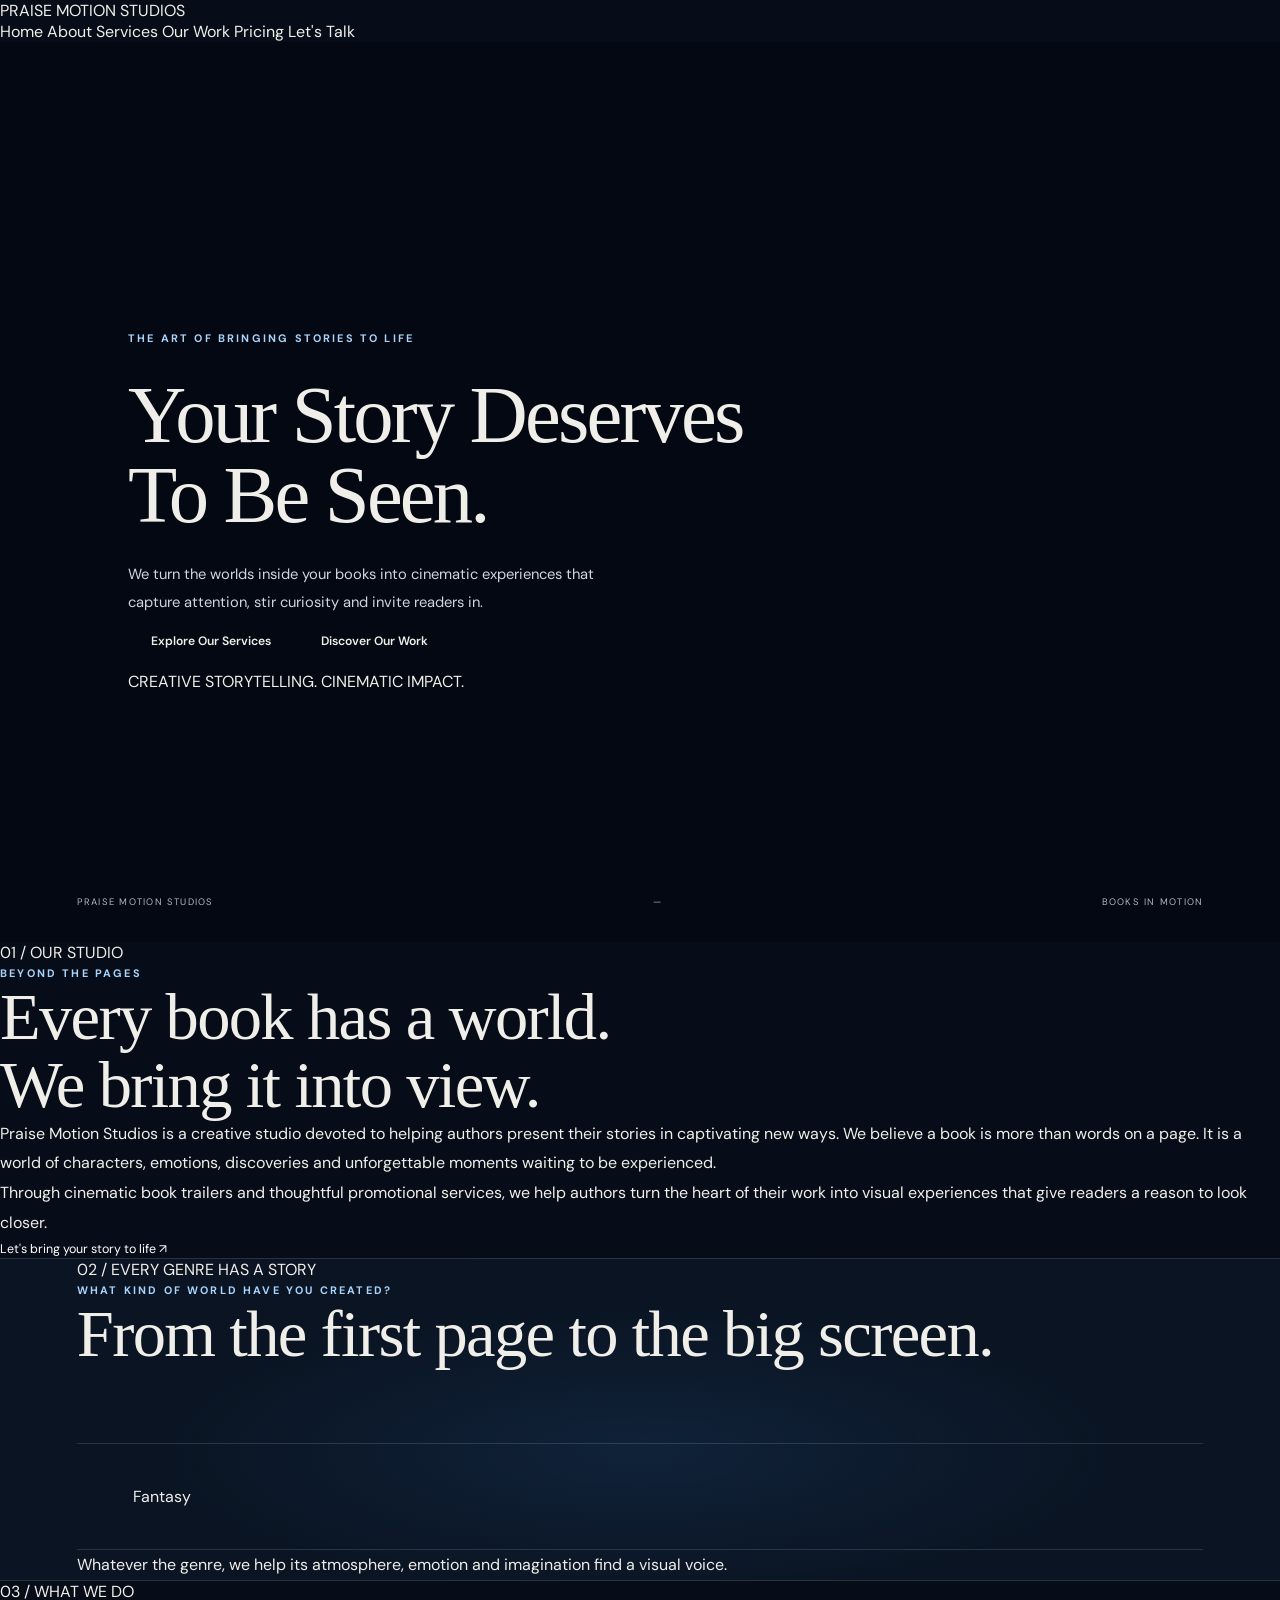
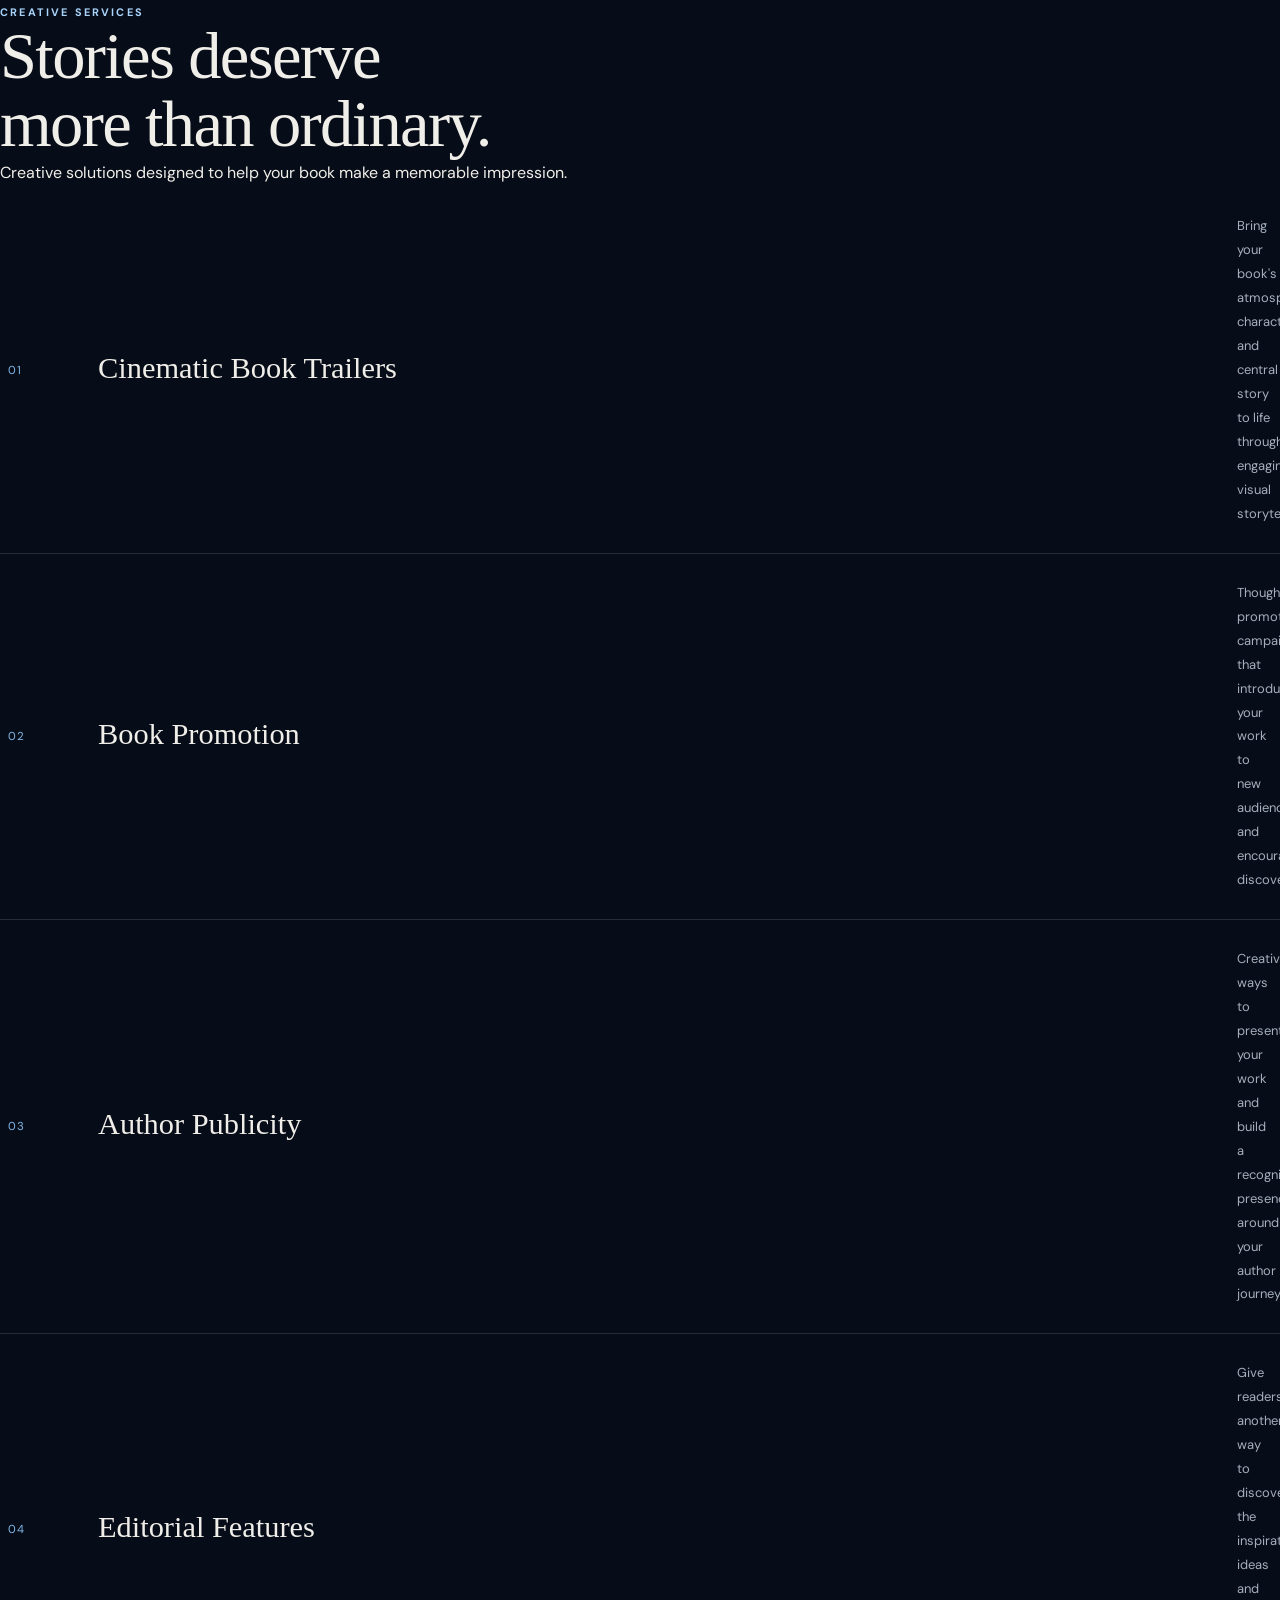
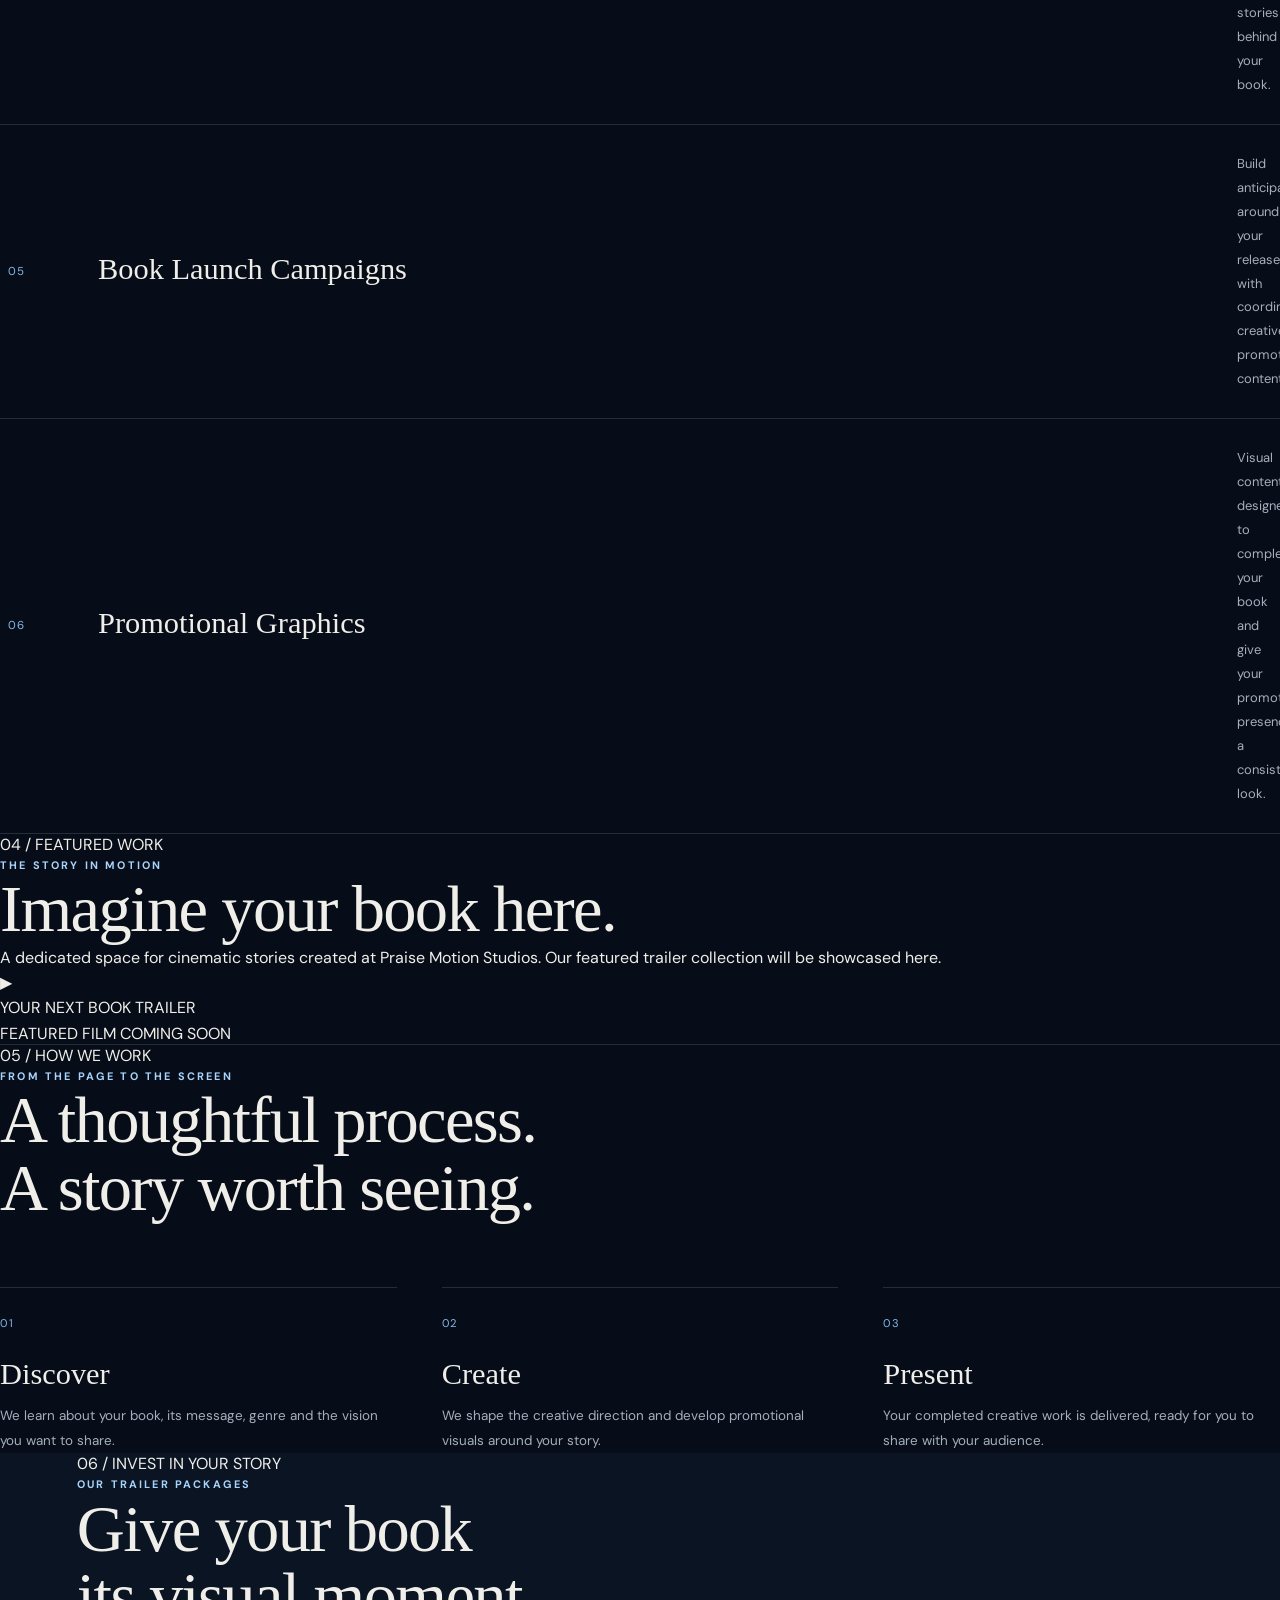
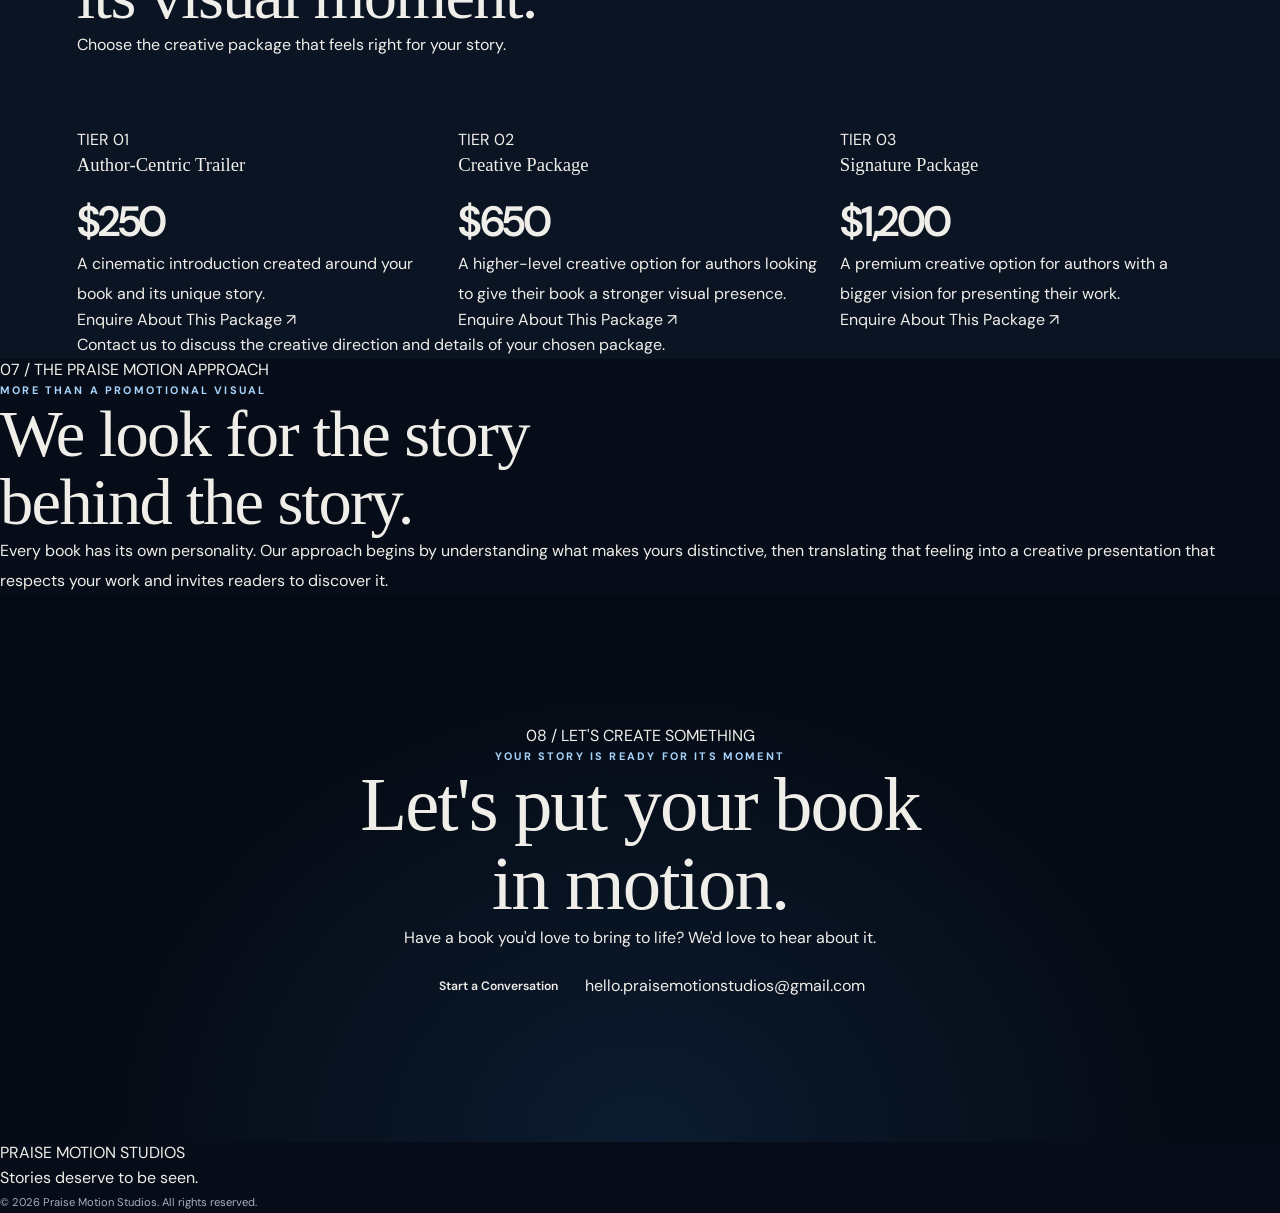
==== commit bb7f727f: "Update index.html" ====
--- a/index.html
+++ b/index.html
@@ -4,383 +4,218 @@
 <head>
   <meta charset="UTF-8">
   <meta name="viewport" content="width=device-width, initial-scale=1.0">
-  <meta name="description" content="Praise Motion Studios creates cinematic book trailers and thoughtful promotional experiences that help authors bring their stories to life.">
-
-  <title>Praise Motion Studios | Stories in Motion</title>
-
+  <meta name="description" content="Praise Motion Studios transforms books into cinematic experiences through professional book trailers and creative author promotion.">
+  <title>Praise Motion Studios | Stories Deserve to Be Seen</title>
   <link rel="preconnect" href="https://fonts.googleapis.com">
   <link rel="preconnect" href="https://fonts.gstatic.com" crossorigin>
-
-  <link href="https://fonts.googleapis.com/css2?family=Cormorant+Garamond:wght@400;500;600;700&family=DM+Sans:wght@400;500;600;700&display=swap" rel="stylesheet">
-
+  <link href="https://fonts.googleapis.com/css2?family=DM+Sans:wght@400;500;600;700&family=Playfair+Display:wght@400;500;600;700&display=swap" rel="stylesheet">
   <link rel="stylesheet" href="style.css">
 </head>
-
 <body>
 
-<header class="header">
-  <a class="brand" href="#home">
-    <span class="brand-name">PRAISE MOTION</span>
-    <span class="brand-subtitle">STUDIOS</span>
-  </a>
-
-  <button class="menu-toggle" id="menuToggle" aria-label="Open navigation" aria-expanded="false">
-    <span></span><span></span>
-  </button>
-
-  <nav class="navigation" id="navigation">
-    <a href="#about">Our Story</a>
-    <a href="#genres">Genres</a>
-    <a href="#services">What We Do</a>
-    <a href="#pricing">Packages</a>
-    <a href="#contact" class="nav-contact">Start a Project</a>
-  </nav>
-</header>
-
-<main>
-
-  <!-- CINEMATIC VIDEO INTRO -->
-  <section class="hero" id="home">
-
-    <video class="hero-video" autoplay muted loop playsinline preload="metadata" aria-hidden="true">
-      <source src="book-background.mp4" type="video/mp4">
-    </video>
-
-    <div class="hero-shade"></div>
-
-    <div class="hero-content">
-      <p class="eyebrow">THE ART OF VISUAL STORYTELLING</p>
-
-      <h1>
-        Every book holds<br>
-        <em>a world worth seeing.</em>
-      </h1>
-
-      <p class="hero-description">
-        We turn the stories authors write into cinematic
-        experiences that capture attention, spark emotion
-        and invite readers into another world.
+  <header class="site-header">
+    <a href="#home" class="logo">PRAISE MOTION <span>STUDIOS</span></a>
+    <nav>
+      <a href="#home">Home</a>
+      <a href="#about">About</a>
+      <a href="#services">Services</a>
+      <a href="#work">Our Work</a>
+      <a href="#pricing">Pricing</a>
+      <a href="#contact" class="nav-contact">Let's Talk</a>
+    </nav>
+  </header>
+
+  <main>
+    <section class="hero" id="home">
+      <video class="hero-video" autoplay muted loop playsinline>
+        <source src="book-background.mp4" type="video/mp4">
+      </video>
+      <div class="hero-overlay"></div>
+
+      <div class="hero-content">
+        <p class="eyebrow">THE ART OF BRINGING STORIES TO LIFE</p>
+        <h1>Your Story Deserves<br><span>To Be Seen.</span></h1>
+        <p class="hero-description">
+          We turn the worlds inside your books into cinematic experiences
+          that capture attention, stir curiosity and invite readers in.
+        </p>
+        <div class="hero-buttons">
+          <a href="#services" class="button button-gold">Explore Our Services</a>
+          <a href="#work" class="button button-outline">Discover Our Work</a>
+        </div>
+        <p class="hero-note">CREATIVE STORYTELLING. CINEMATIC IMPACT.</p>
+      </div>
+
+      <div class="hero-bottom">PRAISE MOTION STUDIOS <span>—</span> BOOKS IN MOTION</div>
+    </section>
+
+    <section class="intro section-space" id="about">
+      <div class="section-label">01 / OUR STUDIO</div>
+      <div class="intro-content">
+        <p class="eyebrow">BEYOND THE PAGES</p>
+        <h2>Every book has a world.<br><span>We bring it into view.</span></h2>
+        <p>
+          Praise Motion Studios is a creative studio devoted to helping authors
+          present their stories in captivating new ways. We believe a book is
+          more than words on a page. It is a world of characters, emotions,
+          discoveries and unforgettable moments waiting to be experienced.
+        </p>
+        <p>
+          Through cinematic book trailers and thoughtful promotional services,
+          we help authors turn the heart of their work into visual experiences
+          that give readers a reason to look closer.
+        </p>
+        <a href="#contact" class="text-link">Let's bring your story to life ↗</a>
+      </div>
+    </section>
+
+    <section class="genres section-space">
+      <div class="section-label">02 / EVERY GENRE HAS A STORY</div>
+      <p class="eyebrow">WHAT KIND OF WORLD HAVE YOU CREATED?</p>
+      <h2>From the first page to the big screen.</h2>
+      <div class="genre-display">
+        <span id="genre-word">Fantasy</span>
+      </div>
+      <p class="genre-description">
+        Whatever the genre, we help its atmosphere, emotion and imagination
+        find a visual voice.
       </p>
-
-      <div class="hero-actions">
-        <a href="#services" class="button button-light">Discover Our Work</a>
-        <a href="#contact" class="text-link">Create with us <span>↗</span></a>
-      </div>
-    </div>
-
-    <div class="hero-bottom">
-      <span>BOOK TRAILERS · AUTHOR VISIBILITY · CREATIVE PROMOTION</span>
-      <a href="#about">SCROLL TO EXPLORE ↓</a>
-    </div>
-
-  </section>
-
-
-  <!-- ABOUT THE COMPANY -->
-  <section class="section about" id="about">
-    <div class="section-kicker">01 / OUR STORY</div>
-
-    <div class="about-layout">
-
-      <div class="about-heading">
-        <p class="small-label">BEYOND THE WRITTEN PAGE</p>
-        <h2>
-          Some stories<br>
-          deserve to be<br>
-          <em>experienced.</em>
-        </h2>
-      </div>
-
-      <div class="about-copy">
-        <p class="lead">
-          Praise Motion Studios is a creative studio dedicated
-          to bringing books into the visual world.
-        </p>
-
-        <p>
-          A book can transport its reader into another life,
-          another time or an entirely imagined world. We believe
-          that experience should not end on the page.
-        </p>
-
-        <p>
-          We work with authors to translate the atmosphere,
-          characters, themes and emotional heart of their books
-          into cinematic trailers and thoughtful promotional content.
-          Every story has its own identity, and our creative approach
-          begins by understanding what makes yours different.
-        </p>
-
-        <p>
-          From trailer production and launch content to author
-          publicity and editorial features, our aim is to help
-          authors present their work with clarity, creativity
-          and a memorable visual identity.
-        </p>
-
-        <div class="about-signature">
-          <span class="signature-line"></span>
-          <span>Because every story deserves its moment.</span>
+    </section>
+
+    <section class="services section-space" id="services">
+      <div class="section-label">03 / WHAT WE DO</div>
+      <div class="section-heading">
+        <div>
+          <p class="eyebrow">CREATIVE SERVICES</p>
+          <h2>Stories deserve<br><span>more than ordinary.</span></h2>
         </div>
-      </div>
-
-    </div>
-  </section>
-
-
-  <!-- AUTOMATICALLY CHANGING GENRES -->
-  <section class="section genres" id="genres">
-    <div class="section-kicker">02 / STORIES WITHOUT LIMITS</div>
-
-    <div class="genre-intro">
-      <p class="small-label">WHAT KIND OF WORLD HAVE YOU WRITTEN?</p>
-      <h2>We bring every kind of story <em>into motion.</em></h2>
-      <p>
-        From imagined kingdoms to real-life journeys,
-        discover the worlds we can help bring to the screen.
+        <p>Creative solutions designed to help your book make a memorable impression.</p>
+      </div>
+
+      <div class="service-grid">
+        <article class="service-item">
+          <span class="service-number">01</span>
+          <h3>Cinematic Book Trailers</h3>
+          <p>Bring your book's atmosphere, characters and central story to life through engaging visual storytelling.</p>
+        </article>
+        <article class="service-item">
+          <span class="service-number">02</span>
+          <h3>Book Promotion</h3>
+          <p>Thoughtful promotional campaigns that introduce your work to new audiences and encourage discovery.</p>
+        </article>
+        <article class="service-item">
+          <span class="service-number">03</span>
+          <h3>Author Publicity</h3>
+          <p>Creative ways to present your work and build a recognisable presence around your author journey.</p>
+        </article>
+        <article class="service-item">
+          <span class="service-number">04</span>
+          <h3>Editorial Features</h3>
+          <p>Give readers another way to discover the inspiration, ideas and stories behind your book.</p>
+        </article>
+        <article class="service-item">
+          <span class="service-number">05</span>
+          <h3>Book Launch Campaigns</h3>
+          <p>Build anticipation around your release with coordinated creative promotional content.</p>
+        </article>
+        <article class="service-item">
+          <span class="service-number">06</span>
+          <h3>Promotional Graphics</h3>
+          <p>Visual content designed to complement your book and give your promotional presence a consistent look.</p>
+        </article>
+      </div>
+    </section>
+
+    <section class="featured section-space" id="work">
+      <div class="section-label">04 / FEATURED WORK</div>
+      <p class="eyebrow">THE STORY IN MOTION</p>
+      <h2>Imagine your book <span>here.</span></h2>
+      <p class="featured-description">
+        A dedicated space for cinematic stories created at Praise Motion Studios.
+        Our featured trailer collection will be showcased here.
       </p>
-    </div>
-
-    <div class="genre-display">
-      <span class="genre-overline">OUR CREATIVE WORLD INCLUDES</span>
-
-      <div class="genre-stage" aria-live="off">
-        <span id="genreWord" class="genre-word">Fantasy</span>
-      </div>
-
-      <div class="genre-footer">
-        <span id="genreNumber">01 / 32</span>
-        <div class="genre-track">
-          <div id="genreProgress"></div>
+      <div class="featured-frame">
+        <div class="featured-placeholder">
+          <span class="play-symbol">▶</span>
+          <p>YOUR NEXT BOOK TRAILER</p>
+          <span>FEATURED FILM COMING SOON</span>
         </div>
-        <span>AND MANY MORE</span>
-      </div>
-    </div>
-  </section>
-
-
-  <!-- SERVICES -->
-  <section class="section services" id="services">
-    <div class="section-kicker">03 / OUR CREATIVE SERVICES</div>
-
-    <div class="services-heading">
-      <h2>
-        Your story.<br>
-        <em>Our creative direction.</em>
-      </h2>
-
-      <p>
-        Thoughtful visual and promotional services for authors
-        who want their books to be presented with intention.
+      </div>
+    </section>
+
+    <section class="process section-space">
+      <div class="section-label">05 / HOW WE WORK</div>
+      <p class="eyebrow">FROM THE PAGE TO THE SCREEN</p>
+      <h2>A thoughtful process.<br><span>A story worth seeing.</span></h2>
+      <div class="process-grid">
+        <article><span>01</span><h3>Discover</h3><p>We learn about your book, its message, genre and the vision you want to share.</p></article>
+        <article><span>02</span><h3>Create</h3><p>We shape the creative direction and develop promotional visuals around your story.</p></article>
+        <article><span>03</span><h3>Present</h3><p>Your completed creative work is delivered, ready for you to share with your audience.</p></article>
+      </div>
+    </section>
+
+    <section class="pricing section-space" id="pricing">
+      <div class="section-label">06 / INVEST IN YOUR STORY</div>
+      <p class="eyebrow">OUR TRAILER PACKAGES</p>
+      <h2>Give your book<br><span>its visual moment.</span></h2>
+      <p class="pricing-intro">Choose the creative package that feels right for your story.</p>
+
+      <div class="pricing-grid">
+        <article class="price-card">
+          <p class="price-tier">TIER 01</p>
+          <h3>Author-Centric Trailer</h3>
+          <div class="price">$250</div>
+          <p>A cinematic introduction created around your book and its unique story.</p>
+          <a href="mailto:hello.praisemotionstudios@gmail.com?subject=Author-Centric%20Trailer%20Enquiry" class="price-link">Enquire About This Package ↗</a>
+        </article>
+
+        <article class="price-card featured-price">
+          <p class="price-tier">TIER 02</p>
+          <h3>Creative Package</h3>
+          <div class="price">$650</div>
+          <p>A higher-level creative option for authors looking to give their book a stronger visual presence.</p>
+          <a href="mailto:hello.praisemotionstudios@gmail.com?subject=Tier%202%20Package%20Enquiry" class="price-link">Enquire About This Package ↗</a>
+        </article>
+
+        <article class="price-card">
+          <p class="price-tier">TIER 03</p>
+          <h3>Signature Package</h3>
+          <div class="price">$1,200</div>
+          <p>A premium creative option for authors with a bigger vision for presenting their work.</p>
+          <a href="mailto:hello.praisemotionstudios@gmail.com?subject=Tier%203%20Package%20Enquiry" class="price-link">Enquire About This Package ↗</a>
+        </article>
+      </div>
+      <p class="pricing-note">Contact us to discuss the creative direction and details of your chosen package.</p>
+    </section>
+
+    <section class="difference section-space">
+      <div class="section-label">07 / THE PRAISE MOTION APPROACH</div>
+      <p class="eyebrow">MORE THAN A PROMOTIONAL VISUAL</p>
+      <h2>We look for the story<br><span>behind the story.</span></h2>
+      <p class="difference-copy">
+        Every book has its own personality. Our approach begins by understanding
+        what makes yours distinctive, then translating that feeling into a
+        creative presentation that respects your work and invites readers to
+        discover it.
       </p>
-    </div>
-
-    <div class="service-list">
-
-      <article class="service-item">
-        <span class="service-number">01</span>
-        <div>
-          <h3>Cinematic Book Trailers</h3>
-          <p>
-            Short-form cinematic storytelling that introduces
-            the world, atmosphere and central appeal of your book.
-          </p>
-        </div>
-        <span class="service-arrow">↗</span>
-      </article>
-
-      <article class="service-item">
-        <span class="service-number">02</span>
-        <div>
-          <h3>Book Launch Promotion</h3>
-          <p>
-            Creative promotional support to introduce an upcoming
-            release and build interest around its arrival.
-          </p>
-        </div>
-        <span class="service-arrow">↗</span>
-      </article>
-
-      <article class="service-item">
-        <span class="service-number">03</span>
-        <div>
-          <h3>Social Media Campaigns</h3>
-          <p>
-            Book-focused promotional content, visual assets
-            and campaign materials for social platforms.
-          </p>
-        </div>
-        <span class="service-arrow">↗</span>
-      </article>
-
-      <article class="service-item">
-        <span class="service-number">04</span>
-        <div>
-          <h3>Editorial & Media Features</h3>
-          <p>
-            Story-led editorial opportunities that give readers
-            another way to discover a book and its author.
-          </p>
-        </div>
-        <span class="service-arrow">↗</span>
-      </article>
-
-      <article class="service-item">
-        <span class="service-number">05</span>
-        <div>
-          <h3>Author Publicity</h3>
-          <p>
-            Creative presentation of an author's background,
-            inspiration and work to support their public profile.
-          </p>
-        </div>
-        <span class="service-arrow">↗</span>
-      </article>
-
-      <article class="service-item">
-        <span class="service-number">06</span>
-        <div>
-          <h3>Promotional Graphics</h3>
-          <p>
-            Carefully designed visual materials that complement
-            a book's identity and promotional direction.
-          </p>
-        </div>
-        <span class="service-arrow">↗</span>
-      </article>
-
-    </div>
-  </section>
-
-
-  <!-- HOW WE WORK -->
-  <section class="section process">
-    <div class="section-kicker">04 / THE CREATIVE PROCESS</div>
-
-    <h2>From the first page<br>to the <em>final frame.</em></h2>
-
-    <div class="process-grid">
-      <article>
-        <span>01</span>
-        <h3>Understand the story</h3>
-        <p>
-          We begin with your book, its audience and the feeling
-          you want readers to take away.
-        </p>
-      </article>
-
-      <article>
-        <span>02</span>
-        <h3>Shape the experience</h3>
-        <p>
-          We develop a visual direction that reflects the
-          character and personality of your work.
-        </p>
-      </article>
-
-      <article>
-        <span>03</span>
-        <h3>Bring it to life</h3>
-        <p>
-          Your creative material is produced and prepared
-          for presentation and promotion.
-        </p>
-      </article>
-    </div>
-  </section>
-
-
-  <!-- PRICING -->
-  <section class="section pricing" id="pricing">
-    <div class="section-kicker">05 / WORK WITH US</div>
-
-    <div class="pricing-heading">
-      <h2>Give your story<br><em>the presentation it deserves.</em></h2>
-      <p>
-        Choose a starting point for your project.
-        For expanded packages, contact us to discuss the scope.
-      </p>
-    </div>
-
-    <div class="pricing-grid">
-
-      <article class="price-item">
-        <span class="price-label">01 / STARTING EXPERIENCE</span>
-        <h3>Author-Centric Trailer</h3>
-        <div class="price">$250</div>
-        <p class="price-detail">30-second cinematic book trailer</p>
-        <p class="price-description">
-          A focused visual introduction created around
-          the atmosphere and story of your book.
-        </p>
-        <a href="#contact">Discuss this package ↗</a>
-      </article>
-
-      <article class="price-item price-featured">
-        <span class="price-label">02 / EXPANDED EXPERIENCE</span>
-        <h3>Premium Experience</h3>
-        <div class="price">$650</div>
-        <p class="price-detail">Scope available upon enquiry</p>
-        <p class="price-description">
-          An expanded creative option for authors looking
-          for a broader promotional presentation.
-        </p>
-        <a href="#contact">Discuss this package ↗</a>
-      </article>
-
-      <article class="price-item">
-        <span class="price-label">03 / SIGNATURE EXPERIENCE</span>
-        <h3>Signature Campaign</h3>
-        <div class="price">$1,200</div>
-        <p class="price-detail">Scope available upon enquiry</p>
-        <p class="price-description">
-          A tailored creative campaign shaped around
-          the individual needs of your book.
-        </p>
-        <a href="#contact">Discuss this package ↗</a>
-      </article>
-
-    </div>
-  </section>
-
-
-  <!-- CONTACT -->
-  <section class="contact" id="contact">
-    <div class="contact-content">
-      <p class="section-kicker">06 / YOUR STORY STARTS HERE</p>
-
-      <h2>
-        Let's give your<br>
-        <em>book a moving image.</em>
-      </h2>
-
-      <p>
-        Have a manuscript, a new release or a story ready
-        for its next chapter? Tell us about your project.
-      </p>
-
-      <a href="mailto:YOUR-EMAIL-HERE?subject=Book%20Trailer%20Enquiry" class="button button-light">
-        Start a conversation ↗
-      </a>
-    </div>
-  </section>
-
-</main>
-
-
-<footer class="footer">
-  <a href="#home" class="brand">
-    <span class="brand-name">PRAISE MOTION</span>
-    <span class="brand-subtitle">STUDIOS</span>
-  </a>
-
-  <p>Thoughtful storytelling. Cinematic presentation.</p>
-
-  <span class="copyright">
-    © <span id="year">2026</span> Praise Motion Studios
-  </span>
-</footer>
-
-<script src="script.js"></script>
+    </section>
+
+    <section class="contact section-space" id="contact">
+      <div class="section-label">08 / LET'S CREATE SOMETHING</div>
+      <p class="eyebrow">YOUR STORY IS READY FOR ITS MOMENT</p>
+      <h2>Let's put your book<br><span>in motion.</span></h2>
+      <p>Have a book you'd love to bring to life? We'd love to hear about it.</p>
+      <a class="button button-gold" href="mailto:hello.praisemotionstudios@gmail.com">Start a Conversation</a>
+      <a class="contact-email" href="mailto:hello.praisemotionstudios@gmail.com">hello.praisemotionstudios@gmail.com</a>
+    </section>
+  </main>
+
+  <footer class="site-footer">
+    <a href="#home" class="logo">PRAISE MOTION <span>STUDIOS</span></a>
+    <p>Stories deserve to be seen.</p>
+    <p class="copyright">© 2026 Praise Motion Studios. All rights reserved.</p>
+  </footer>
+
+  <script src="script.js"></script>
 </body>
 </html>
--- a/style.css
+++ b/style.css
@@ -1,25 +1,20 @@
-/* =========================================
-   PRAISE MOTION STUDIOS
-   CINEMATIC WEBSITE DESIGN
-========================================= */
 
 :root {
-  --black: #02040a;
-  --deep-blue: #061329;
-  --blue: #087cff;
-  --electric: #39b6ff;
-  --white: #f5f8ff;
-  --muted: #9ba8bd;
-  --line: rgba(80, 150, 255, 0.2);
-
-  --display-font: "Cormorant Garamond", serif;
-  --body-font: "Manrope", sans-serif;
+  --ink: #070d18;
+  --ink-light: #0c1728;
+  --blue: #83b8e8;
+  --blue-bright: #a8d3fa;
+  --paper: #f0eee9;
+  --muted: #a5afbc;
+  --line: rgba(210, 225, 242, 0.15);
+  --serif: "Cormorant Garamond", Georgia, serif;
+  --sans: "DM Sans", Arial, sans-serif;
 }
 
 * {
+  box-sizing: border-box;
   margin: 0;
   padding: 0;
-  box-sizing: border-box;
 }
 
 html {
@@ -27,1085 +22,841 @@
 }
 
 body {
-  background: var(--black);
-  color: var(--white);
-  font-family: var(--body-font);
+  background: var(--ink);
+  color: var(--paper);
+  font-family: var(--sans);
   overflow-x: hidden;
 }
-
-/* =========================================
-   GLOBAL
-========================================= */
 
 a {
   color: inherit;
   text-decoration: none;
 }
 
-section {
+button {
+  font: inherit;
+}
+
+::selection {
+  background: var(--blue);
+  color: var(--ink);
+}
+
+.section {
+  width: min(100% - 12%, 1320px);
+  margin-inline: auto;
+  padding-block: 125px;
+}
+
+h1, h2, h3 {
+  font-family: var(--serif);
+  font-weight: 500;
+}
+
+h2 {
+  font-size: clamp(2.8rem, 5.2vw, 5rem);
+  line-height: 1.02;
+  letter-spacing: -0.025em;
+}
+
+h2 em, h1 em {
+  color: var(--blue);
+  font-weight: 400;
+}
+
+p {
+  line-height: 1.85;
+}
+
+.section-kicker {
+  color: var(--blue);
+  font-size: 0.68rem;
+  font-weight: 700;
+  letter-spacing: 0.2em;
+  margin-bottom: 42px;
+}
+
+
+/* HEADER */
+
+.header {
+  position: absolute;
+  top: 0;
+  z-index: 20;
+  width: 100%;
+  min-height: 94px;
+  padding: 22px 6%;
+  display: flex;
+  align-items: center;
+  justify-content: space-between;
+  border-bottom: 1px solid rgba(255,255,255,0.13);
+}
+
+.brand {
+  display: flex;
+  flex-direction: column;
+  gap: 3px;
+}
+
+.brand-name {
+  font-size: 0.91rem;
+  font-weight: 700;
+  letter-spacing: 0.16em;
+}
+
+.brand-subtitle {
+  color: var(--blue);
+  font-size: 0.57rem;
+  letter-spacing: 0.38em;
+}
+
+.navigation {
+  display: flex;
+  align-items: center;
+  gap: clamp(18px, 3vw, 43px);
+}
+
+.navigation a {
+  color: #e4e8ed;
+  font-size: 0.74rem;
+  transition: color .25s ease;
+}
+
+.navigation a:hover {
+  color: var(--blue-bright);
+}
+
+.navigation .nav-contact {
+  border: 1px solid rgba(168,211,250,.65);
+  padding: 12px 18px;
+}
+
+.menu-toggle {
+  display: none;
+  background: transparent;
+  border: 0;
+  cursor: pointer;
+}
+
+
+/* HERO AND REAL VIDEO BACKGROUND */
+
+.hero {
+  min-height: 760px;
+  min-height: 100svh;
   position: relative;
-  width: 100%;
-  padding: 140px 8vw;
-}
-
-section,
-header,
-footer {
-  position: relative;
-  z-index: 2;
-}
-
-h1,
-h2,
-h3 {
-  font-family: var(--display-font);
-  font-weight: 500;
-}
-
-p {
-  line-height: 1.9;
-}
-
-::selection {
-  background: var(--electric);
-  color: #02040a;
-}
-
-
-/* =========================================
-   CINEMATIC BACKGROUND
-========================================= */
-
-.cinematic-bg {
-  position: fixed;
-  inset: 0;
-  z-index: 0;
+  isolation: isolate;
+  display: flex;
+  align-items: center;
+  padding: 150px 10% 110px;
   overflow: hidden;
-  background:
-    radial-gradient(
-      circle at 20% 30%,
-      rgba(0, 105, 255, 0.18),
-      transparent 35%
-    ),
-    radial-gradient(
-      circle at 80% 60%,
-      rgba(0, 160, 255, 0.12),
-      transparent 40%
-    ),
-    linear-gradient(
-      135deg,
-      #02040a 0%,
-      #030917 45%,
-      #02040a 100%
-    );
-}
-
-.blue-light {
-  position: absolute;
-  width: 650px;
-  height: 650px;
-  border-radius: 50%;
-  filter: blur(100px);
-  opacity: 0.18;
-  animation: floatingLight 12s ease-in-out infinite alternate;
-}
-
-.light-one {
-  background: #087cff;
-  top: -300px;
-  left: -250px;
-}
-
-.light-two {
-  background: #0044ff;
-  right: -350px;
-  top: 30%;
-  animation-delay: 3s;
-}
-
-.light-three {
-  background: #00aaff;
-  bottom: -400px;
-  left: 30%;
-  animation-delay: 6s;
-}
-
-@keyframes floatingLight {
-  from {
-    transform: translate3d(-20px, -20px, 0) scale(1);
-  }
-
-  to {
-    transform: translate3d(50px, 40px, 0) scale(1.15);
-  }
-}
-
-
-/* =========================================
-   FILM GRAIN
-========================================= */
-
-.film-grain {
+  background: #030812;
+}
+
+.hero-video,
+.hero-shade {
   position: absolute;
   inset: 0;
-  opacity: 0.035;
-  pointer-events: none;
-
-  background-image:
-    radial-gradient(
-      rgba(255,255,255,0.8) 1px,
-      transparent 1px
-    );
-
-  background-size: 4px 4px;
-
-  animation: grainMove 0.25s steps(2) infinite;
-}
-
-@keyframes grainMove {
-  0% {
-    transform: translate(0, 0);
-  }
-
-  25% {
-    transform: translate(-2%, 2%);
-  }
-
-  50% {
-    transform: translate(2%, -2%);
-  }
-
-  75% {
-    transform: translate(1%, 2%);
-  }
-
-  100% {
-    transform: translate(0, 0);
-  }
-}
-
-
-/* =========================================
-   NAVIGATION
-========================================= */
-
-.navbar {
-  width: 100%;
-  padding: 30px 8vw;
-
-  display: flex;
-  align-items: center;
-  justify-content: space-between;
-
-  position: absolute;
-  top: 0;
-  left: 0;
-}
-
-.logo {
-  display: flex;
-  flex-direction: column;
-  letter-spacing: 4px;
-}
-
-.logo span {
-  font-size: 18px;
-  font-weight: 800;
-}
-
-.logo small {
-  font-size: 8px;
-  letter-spacing: 5px;
-  color: var(--electric);
-  margin-top: 4px;
-}
-
-.navbar nav {
-  display: flex;
-  gap: 34px;
-}
-
-.navbar nav a {
-  font-size: 11px;
-  letter-spacing: 2px;
-  text-transform: uppercase;
-  color: #b9c5d8;
-  transition: 0.3s ease;
-}
-
-.navbar nav a:hover {
-  color: var(--electric);
-}
-
-
-/* =========================================
-   HERO
-========================================= */
-
-.hero {
-  min-height: 100vh;
-  padding-top: 180px;
-
-  display: flex;
-  align-items: center;
-  justify-content: space-between;
-
-  gap: 70px;
-}
-
-.hero-content {
-  width: 58%;
-  max-width: 800px;
-}
-
-.eyebrow {
-  color: var(--electric);
-  font-size: 10px;
-  font-weight: 700;
-  letter-spacing: 4px;
-  margin-bottom: 35px;
-}
-
-.hero h1 {
-  font-size: clamp(65px, 9vw, 145px);
-  line-height: 0.82;
-  letter-spacing: -4px;
-  text-transform: uppercase;
-}
-
-.hero-word {
-  color: transparent;
-
-  -webkit-text-stroke: 1px var(--electric);
-
-  text-shadow:
-    0 0 30px rgba(57, 182, 255, 0.45);
-
-  animation: heroGlow 3s ease-in-out infinite alternate;
-}
-
-@keyframes heroGlow {
-  from {
-    text-shadow:
-      0 0 15px rgba(57, 182, 255, 0.2);
-  }
-
-  to {
-    text-shadow:
-      0 0 50px rgba(57, 182, 255, 0.8);
-  }
-}
-
-.hero-description {
-  max-width: 560px;
-  margin-top: 45px;
-
-  color: var(--muted);
-  font-size: 15px;
-}
-
-.hero-buttons {
-  display: flex;
-  gap: 18px;
-  margin-top: 40px;
-  flex-wrap: wrap;
-}
-
-.button {
-  display: inline-block;
-  padding: 17px 28px;
-
-  font-size: 10px;
-  font-weight: 800;
-  letter-spacing: 2px;
-  text-transform: uppercase;
-
-  transition: 0.3s ease;
-}
-
-.button.primary {
-  background: var(--blue);
-  color: white;
-  box-shadow: 0 0 35px rgba(8, 124, 255, 0.35);
-}
-
-.button.primary:hover {
-  transform: translateY(-4px);
-  box-shadow: 0 0 55px rgba(8, 124, 255, 0.65);
-}
-
-.button.secondary {
-  border: 1px solid rgba(57, 182, 255, 0.4);
-  color: var(--white);
-}
-
-.button.secondary:hover {
-  border-color: var(--electric);
-  color: var(--electric);
-}
-
-
-/* =========================================
-   BOOK VISUAL
-========================================= */
-
-.book-scene {
-  width: 380px;
-  height: 480px;
-
-  position: relative;
-
-  display: flex;
-  align-items: center;
-  justify-content: center;
-}
-
-.book {
-  width: 220px;
-  height: 330px;
-
-  position: relative;
-
-  transform:
-    perspective(1000px)
-    rotateY(-20deg)
-    rotateX(5deg);
-
-  animation: bookFloat 5s ease-in-out infinite;
-}
-
-.book-cover {
   width: 100%;
   height: 100%;
-
-  padding: 35px 25px;
-
-  display: flex;
-  flex-direction: column;
-
+}
+
+.hero-video {
+  z-index: -2;
+  object-fit: cover;
+  object-position: center;
+  opacity: .82;
+  animation: videoDrift 24s ease-in-out infinite alternate;
+}
+
+.hero-shade {
+  z-index: -1;
+  background:
+    linear-gradient(90deg,
+      rgba(3,8,18,.95) 0%,
+      rgba(3,8,18,.82) 38%,
+      rgba(3,8,18,.34) 100%),
+    linear-gradient(0deg,
+      rgba(3,8,18,.75),
+      transparent 48%,
+      rgba(3,8,18,.5));
+}
+
+@keyframes videoDrift {
+  from { transform: scale(1); }
+  to { transform: scale(1.07); }
+}
+
+.hero-content {
+  position: relative;
+  width: min(100%, 760px);
+  animation: entrance 1.1s ease both;
+}
+
+@keyframes entrance {
+  from {
+    opacity: 0;
+    transform: translateY(24px);
+  }
+  to {
+    opacity: 1;
+    transform: translateY(0);
+  }
+}
+
+.eyebrow,
+.small-label {
+  color: var(--blue-bright);
+  font-size: .68rem;
+  font-weight: 700;
+  letter-spacing: .2em;
+}
+
+.hero h1 {
+  font-size: clamp(3.5rem, 6.3vw, 6.3rem);
+  line-height: .99;
+  letter-spacing: -.035em;
+  margin: 27px 0;
+}
+
+.hero-description {
+  max-width: 490px;
+  color: #d0d5df;
+  font-size: .92rem;
+}
+
+.hero-actions {
+  display: flex;
+  align-items: center;
+  gap: 30px;
+  flex-wrap: wrap;
+  margin-top: 38px;
+}
+
+.button {
+  display: inline-flex;
+  align-items: center;
+  justify-content: center;
+  min-height: 51px;
+  padding: 0 23px;
+  font-size: .76rem;
+  font-weight: 600;
+  transition: .25s ease;
+}
+
+.button-light {
+  color: #081221;
+  background: var(--paper);
+}
+
+.button-light:hover {
+  background: var(--blue-bright);
+  transform: translateY(-3px);
+}
+
+.text-link {
+  font-size: .78rem;
+  color: white;
+}
+
+.text-link span {
+  color: var(--blue-bright);
+  padding-left: 5px;
+}
+
+.hero-bottom {
+  position: absolute;
+  bottom: 34px;
+  left: 6%;
+  right: 6%;
+  display: flex;
   justify-content: space-between;
-
+  gap: 20px;
+  color: rgba(235,241,248,.75);
+  font-size: .59rem;
+  letter-spacing: .13em;
+}
+
+.hero-bottom a {
+  color: var(--blue-bright);
+}
+
+
+/* ABOUT */
+
+.about-layout {
+  display: grid;
+  grid-template-columns: .9fr 1.1fr;
+  gap: 11%;
+  align-items: start;
+}
+
+.small-label {
+  display: block;
+  margin-bottom: 24px;
+  font-size: .62rem;
+}
+
+.about-heading h2 {
+  font-size: clamp(3.4rem, 5.6vw, 5.7rem);
+}
+
+.about-copy {
+  padding-top: 12px;
+  max-width: 620px;
+}
+
+.about-copy p {
+  color: var(--muted);
+  font-size: .9rem;
+  margin-bottom: 20px;
+}
+
+.about-copy .lead {
+  color: var(--paper);
+  font-family: var(--serif);
+  font-size: 1.75rem;
+  line-height: 1.35;
+}
+
+.about-signature {
+  display: flex;
+  align-items: center;
+  gap: 14px;
+  margin-top: 35px;
+  color: var(--blue-bright);
+  font-family: var(--serif);
+  font-size: 1.25rem;
+}
+
+.signature-line {
+  height: 1px;
+  width: 36px;
+  background: var(--blue);
+}
+
+
+/* GENRES */
+
+.genres {
+  width: 100%;
+  max-width: none;
+  padding-inline: 6%;
   background:
-    linear-gradient(
-      145deg,
-      #071c3d,
-      #020611 70%
-    );
-
-  border: 1px solid rgba(57, 182, 255, 0.5);
-
-  box-shadow:
-    -30px 30px 80px rgba(0, 0, 0, 0.8),
-    0 0 60px rgba(8, 124, 255, 0.25);
-}
-
-.book-cover span {
-  font-family: var(--body-font);
-  font-size: 9px;
-  letter-spacing: 4px;
-  color: var(--electric);
-}
-
-.book-cover strong {
-  font-family: var(--display-font);
-  font-size: 42px;
-  line-height: 0.9;
-}
-
-.book-cover small {
-  font-size: 7px;
-  letter-spacing: 3px;
-  color: #718098;
-}
-
-.book-line {
-  width: 45px;
-  height: 1px;
-  background: var(--electric);
-}
-
-@keyframes bookFloat {
-  0%,
-  100% {
-    transform:
-      perspective(1000px)
-      rotateY(-20deg)
-      rotateX(5deg)
-      translateY(0);
-  }
-
-  50% {
-    transform:
-      perspective(1000px)
-      rotateY(-15deg)
-      rotateX(4deg)
-      translateY(-18px);
-  }
-}
-
-.orbit {
-  position: absolute;
-
-  width: 350px;
-  height: 350px;
-
-  border: 1px solid rgba(57, 182, 255, 0.18);
-
-  border-radius: 50%;
-
-  transform: rotateX(65deg) rotateZ(15deg);
-
-  animation: orbitSpin 15s linear infinite;
-}
-
-.orbit-two {
-  width: 430px;
-  height: 430px;
-
-  border-color: rgba(57, 182, 255, 0.08);
-
-  animation-duration: 22s;
-  animation-direction: reverse;
-}
-
-@keyframes orbitSpin {
-  from {
-    transform:
-      rotateX(65deg)
-      rotateZ(0deg);
-  }
-
-  to {
-    transform:
-      rotateX(65deg)
-      rotateZ(360deg);
-  }
-}
-
-.floating-word {
-  position: absolute;
-  bottom: 20px;
-  right: 0;
-
-  font-family: var(--display-font);
-  font-size: 80px;
-
-  color: transparent;
-
-  -webkit-text-stroke: 1px rgba(57, 182, 255, 0.2);
-
-  letter-spacing: 5px;
-}
-
-
-/* =========================================
-   SECTION LABELS
-========================================= */
-
-.section-label {
-  color: var(--electric);
-  font-size: 9px;
-  font-weight: 800;
-  letter-spacing: 5px;
-  margin-bottom: 35px;
-}
-
-
-/* =========================================
-   ABOUT
-========================================= */
-
-.about-section {
-  background:
-    linear-gradient(
-      180deg,
-      transparent,
-      rgba(3, 13, 35, 0.7)
-    );
-}
-
-.about-grid {
+    radial-gradient(ellipse at 50% 60%, rgba(42,98,155,.18), transparent 54%),
+    #0a1423;
+  border-block: 1px solid var(--line);
+}
+
+.genres > .section-kicker,
+.genre-intro,
+.genre-display {
+  max-width: 1320px;
+  margin-inline: auto;
+}
+
+.genre-intro {
+  max-width: 760px;
+}
+
+.genre-intro h2 {
+  max-width: 740px;
+  margin-bottom: 17px;
+}
+
+.genre-intro > p:last-child {
+  max-width: 500px;
+  color: var(--muted);
+  font-size: .88rem;
+}
+
+.genre-display {
+  margin-top: 75px;
+  padding: 42px 5%;
+  border-top: 1px solid var(--line);
+  border-bottom: 1px solid var(--line);
+}
+
+.genre-overline {
+  color: var(--blue);
+  font-size: .65rem;
+  letter-spacing: .2em;
+  font-weight: 700;
+}
+
+.genre-stage {
+  min-height: 145px;
+  display: flex;
+  align-items: center;
+  overflow: hidden;
+}
+
+.genre-word {
+  display: block;
+  font-family: var(--serif);
+  color: var(--paper);
+  font-size: clamp(2.8rem, 7vw, 6rem);
+  line-height: 1.05;
+  letter-spacing: -.025em;
+  transition: opacity .4s ease, transform .4s ease;
+}
+
+.genre-word.leaving {
+  opacity: 0;
+  transform: translateY(20px);
+}
+
+.genre-footer {
+  display: flex;
+  align-items: center;
+  gap: 22px;
+  color: var(--muted);
+  font-size: .62rem;
+  letter-spacing: .12em;
+}
+
+.genre-track {
+  flex: 1;
+  height: 2px;
+  background: rgba(255,255,255,.13);
+}
+
+.genre-track div {
+  width: 3%;
+  height: 100%;
+  background: var(--blue);
+  transition: width .5s ease;
+}
+
+
+/* SERVICES */
+
+.services-heading {
+  display: flex;
+  justify-content: space-between;
+  align-items: end;
+  gap: 40px;
+  margin-bottom: 65px;
+}
+
+.services-heading h2 {
+  max-width: 760px;
+}
+
+.services-heading > p {
+  max-width: 310px;
+  color: var(--muted);
+  font-size: .85rem;
+}
+
+.service-list {
+  border-top: 1px solid var(--line);
+}
+
+.service-item {
   display: grid;
-  grid-template-columns: 1fr 1fr;
-  gap: 100px;
-  max-width: 1300px;
-}
-
-.about-grid h2 {
-  font-size: clamp(55px, 7vw, 100px);
-  line-height: 0.88;
-  text-transform: uppercase;
-}
-
-.about-grid h2 span {
-  color: var(--electric);
-}
-
-.about-text {
-  padding-top: 20px;
-  max-width: 600px;
-}
-
-.about-text p {
-  color: var(--muted);
-  margin-bottom: 25px;
-}
-
-.about-text strong {
-  color: white;
-}
-
-.about-highlight {
-  margin-top: 45px;
-  padding-left: 25px;
-  border-left: 2px solid var(--electric);
-
-  font-family: var(--display-font);
-  font-size: 25px;
-  color: white !important;
-}
-
-.about-highlight span {
-  color: var(--electric);
-}
-
-
-/* =========================================
-   LIVE GENRES
-========================================= */
-
-.genres-section {
-  min-height: 800px;
-
-  display: flex;
-  flex-direction: column;
-  justify-content: center;
-
-  text-align: center;
-}
-
-.genre-heading {
-  font-size: clamp(50px, 7vw, 105px);
-  line-height: 0.9;
-}
-
-.genre-heading span {
-  color: var(--electric);
-}
-
-.genre-stage {
-  margin: 90px auto 0;
-
-  max-width: 900px;
-
-  display: flex;
-  flex-direction: column;
-  align-items: center;
-}
-
-.genre-prefix {
-  font-size: 10px;
-  letter-spacing: 5px;
-  color: #718098;
-}
-
-.genre-word {
-  min-height: 130px;
-
-  margin-top: 15px;
-
-  font-family: var(--display-font);
-
-  font-size: clamp(70px, 12vw, 170px);
-
-  line-height: 1;
-
-  color: transparent;
-
-  -webkit-text-stroke: 1px var(--electric);
-
-  text-shadow:
-    0 0 40px rgba(57, 182, 255, 0.25);
-
-  transition:
-    opacity 0.45s ease,
-    transform 0.45s ease;
-}
-
-.genre-line {
-  width: 180px;
-  height: 1px;
-
-  background: var(--electric);
-
-  box-shadow:
-    0 0 20px rgba(57, 182, 255, 0.8);
-
-  margin: 15px 0 25px;
-}
-
-.genre-stage p {
-  max-width: 500px;
-
-  color: var(--muted);
-
-  font-size: 13px;
-}
-
-
-/* =========================================
-   SERVICES
-========================================= */
-
-.services-section h2,
-.pricing-section h2,
-.contact-section h2 {
-  font-size: clamp(65px, 9vw, 140px);
-  line-height: 0.8;
-  text-transform: uppercase;
-}
-
-.services-section h2 span,
-.pricing-section h2 span,
-.contact-section h2 span {
-  color: var(--electric);
-}
-
-.services-list {
-  margin-top: 90px;
+  grid-template-columns: 65px 1fr 35px;
+  gap: 25px;
+  align-items: center;
+  padding: 27px 8px;
+  border-bottom: 1px solid var(--line);
+  transition: background .3s ease, padding .3s ease;
+}
+
+.service-item:hover {
+  padding-inline: 18px;
+  background: rgba(91,143,197,.06);
+}
+
+.service-number {
+  color: var(--blue);
+  font-size: .72rem;
+  letter-spacing: .13em;
+}
+
+.service-item h3 {
+  font-size: 1.9rem;
+  margin-bottom: 4px;
+}
+
+.service-item p {
+  color: var(--muted);
+  max-width: 650px;
+  font-size: .81rem;
+}
+
+.service-arrow {
+  color: var(--blue-bright);
+  font-size: 1.15rem;
+}
+
+
+/* PROCESS */
+
+.process {
   border-top: 1px solid var(--line);
 }
 
-.service {
+.process h2 {
+  margin-bottom: 65px;
+}
+
+.process-grid {
   display: grid;
-  grid-template-columns: 100px 1fr;
-
-  gap: 30px;
-
-  padding: 38px 0;
-
-  border-bottom: 1px solid var(--line);
-
-  transition: 0.4s ease;
-}
-
-.service:hover {
-  padding-left: 20px;
-  background:
-    linear-gradient(
-      90deg,
-      rgba(8, 124, 255, 0.08),
-      transparent
-    );
-}
-
-.service > span {
-  color: var(--electric);
-  font-size: 11px;
-  letter-spacing: 3px;
-}
-
-.service h3 {
-  font-size: 38px;
-  margin-bottom: 10px;
-}
-
-.service p {
-  max-width: 650px;
-  color: var(--muted);
-}
-
-
-/* =========================================
-   PRICING
-========================================= */
+  grid-template-columns: repeat(3, 1fr);
+  gap: 45px;
+}
+
+.process-grid article {
+  border-top: 1px solid var(--line);
+  padding-top: 23px;
+}
+
+.process-grid article > span {
+  color: var(--blue);
+  font-size: .7rem;
+  letter-spacing: .15em;
+}
+
+.process-grid h3 {
+  font-size: 1.9rem;
+  margin: 25px 0 12px;
+}
+
+.process-grid p {
+  color: var(--muted);
+  font-size: .84rem;
+}
+
+
+/* PRICING */
+
+.pricing {
+  background: #0a1423;
+  width: 100%;
+  max-width: none;
+  padding-inline: 6%;
+}
+
+.pricing > * {
+  max-width: 1320px;
+  margin-inline: auto;
+}
+
+.pricing .section-kicker {
+  margin-bottom: 42px;
+}
+
+.pricing-heading {
+  display: flex;
+  justify-content: space-between;
+  align-items: end;
+  gap: 40px;
+}
+
+.pricing-heading h2 {
+  max-width: 780px;
+}
+
+.pricing-heading p {
+  max-width: 310px;
+  font-size: .82rem;
+  color: var(--muted);
+}
 
 .pricing-grid {
   display: grid;
-
-  grid-template-columns:
-    repeat(3, 1fr);
-
-  gap: 20px;
-
-  margin-top: 90px;
-}
-
-.price-card {
-  min-height: 500px;
-
-  padding: 45px 35px;
-
+  grid-template-columns: repeat(3, 1fr);
+  gap: 18px;
+  margin-top: 65px;
+}
+
+.price-item {
+  min-height: 390px;
+  padding: 31px 28px;
   border: 1px solid var(--line);
-
+  display: flex;
+  flex-direction: column;
+  transition: border-color .3s ease, transform .3s ease;
+}
+
+.price-item:hover {
+  border-color: rgba(168,211,250,.65);
+  transform: translateY(-5px);
+}
+
+.price-featured {
+  background: rgba(91,143,197,.09);
+  border-color: rgba(131,184,232,.5);
+}
+
+.price-label {
+  color: var(--blue);
+  font-size: .61rem;
+  letter-spacing: .13em;
+}
+
+.price-item h3 {
+  font-size: 1.85rem;
+  margin-top: 36px;
+}
+
+.price {
+  font-family: var(--sans);
+  font-size: 2.65rem;
+  font-weight: 600;
+  letter-spacing: -.06em;
+  margin-top: 18px;
+}
+
+.price-detail {
+  color: var(--blue-bright);
+  font-size: .7rem;
+  margin-top: 5px;
+}
+
+.price-description {
+  color: var(--muted);
+  font-size: .8rem;
+  margin-top: 20px;
+}
+
+.price-item > a {
+  color: var(--blue-bright);
+  font-size: .74rem;
+  margin-top: auto;
+  padding-top: 28px;
+}
+
+
+/* CONTACT */
+
+.contact {
+  padding: 130px 7%;
   background:
-    linear-gradient(
-      145deg,
-      rgba(8, 25, 55, 0.65),
-      rgba(2, 5, 12, 0.9)
-    );
-
-  display: flex;
-  flex-direction: column;
-
-  transition: 0.4s ease;
-}
-
-.price-card:hover {
-  transform: translateY(-10px);
-  border-color: rgba(57, 182, 255, 0.65);
-
-  box-shadow:
-    0 30px 80px rgba(0, 0, 0, 0.5);
-}
-
-.price-card.featured {
-  border-color: rgba(57, 182, 255, 0.7);
-
-  box-shadow:
-    0 0 60px rgba(8, 124, 255, 0.1);
-}
-
-.price-number {
-  color: var(--electric);
-  font-size: 10px;
-  letter-spacing: 3px;
-}
-
-.price-card h3 {
-  font-size: 36px;
-  margin-top: 45px;
-}
-
-.price {
-  font-size: 60px;
-  font-weight: 800;
-  margin-top: 20px;
-}
-
-.duration {
-  color: var(--electric) !important;
-  font-size: 9px !important;
-  letter-spacing: 2px;
-  margin-top: 5px;
-}
-
-.price-card > p:not(.duration) {
-  color: var(--muted);
-  font-size: 13px;
-  margin-top: 25px;
-}
-
-.price-button {
-  margin-top: auto;
-
-  padding-top: 30px;
-
-  color: var(--electric);
-
-  font-size: 10px;
-  font-weight: 800;
-  letter-spacing: 3px;
-}
-
-
-/* =========================================
-   CONTACT
-========================================= */
-
-.contact-section {
+    radial-gradient(ellipse at 50% 100%, rgba(39,94,153,.2), transparent 60%),
+    #050b15;
   text-align: center;
-  padding-top: 180px;
-  padding-bottom: 180px;
-}
-
-.contact-inner {
-  max-width: 1000px;
+}
+
+.contact-content {
+  max-width: 820px;
   margin: auto;
 }
 
-.contact-section p {
-  max-width: 550px;
-  margin: 45px auto 35px;
-
-  color: var(--muted);
-}
-
-.contact-button {
-  display: inline-block;
-
-  padding: 20px 35px;
-
-  background: var(--blue);
-
-  font-size: 10px;
-  font-weight: 800;
-
-  letter-spacing: 3px;
-
-  box-shadow:
-    0 0 40px rgba(8, 124, 255, 0.35);
-
-  transition: 0.3s ease;
-}
-
-.contact-button:hover {
-  transform: translateY(-5px);
-
-  box-shadow:
-    0 0 70px rgba(8, 124, 255, 0.65);
-}
-
-
-/* =========================================
-   FOOTER
-========================================= */
-
-footer {
-  padding: 50px 8vw;
-
-  text-align: center;
-
+.contact h2 {
+  font-size: clamp(3.2rem, 6vw, 5.8rem);
+}
+
+.contact-content > p:not(.section-kicker) {
+  max-width: 540px;
+  margin: 28px auto;
+  color: var(--muted);
+  font-size: .9rem;
+}
+
+.contact .button {
+  margin-top: 8px;
+}
+
+
+/* FOOTER */
+
+.footer {
+  min-height: 150px;
+  padding: 34px 6%;
+  display: flex;
+  justify-content: space-between;
+  align-items: center;
+  gap: 25px;
   border-top: 1px solid var(--line);
 }
 
-.footer-logo {
-  font-size: 12px;
-  font-weight: 800;
-  letter-spacing: 5px;
-}
-
-footer p {
-  margin-top: 10px;
-  color: #68758c;
-  font-size: 11px;
-}
-
-.footer-line {
-  width: 60px;
-  height: 1px;
-
-  background: var(--electric);
-
-  margin: 30px auto;
-}
-
-footer small {
-  color: #4f5b70;
-  font-size: 9px;
-  letter-spacing: 1px;
-}
-
-
-/* =========================================
-   MOBILE
-========================================= */
-
-@media (max-width: 950px) {
-
-  section {
-    padding: 110px 7vw;
-  }
-
-  .navbar {
-    padding: 25px 7vw;
-  }
-
-  .navbar nav {
-    gap: 15px;
-  }
-
-  .navbar nav a {
-    font-size: 8px;
+.footer > p,
+.copyright {
+  color: var(--muted);
+  font-size: .7rem;
+}
+
+
+/* SCROLL REVEAL */
+
+.js-ready .reveal-on-scroll {
+  opacity: 0;
+  transform: translateY(24px);
+  transition: opacity .75s ease, transform .75s ease;
+}
+
+.js-ready .reveal-on-scroll.visible {
+  opacity: 1;
+  transform: translateY(0);
+}
+
+
+/* MOBILE */
+
+@media (max-width: 850px) {
+  .header {
+    min-height: 78px;
+  }
+
+  .menu-toggle {
+    display: flex;
+    flex-direction: column;
+    gap: 6px;
+    padding: 10px;
+  }
+
+  .menu-toggle span {
+    width: 25px;
+    height: 1px;
+    background: white;
+  }
+
+  .navigation {
+    display: none;
+    position: absolute;
+    top: 78px;
+    left: 0;
+    right: 0;
+    background: #081221;
+    padding: 28px 7%;
+    flex-direction: column;
+    align-items: flex-start;
+    gap: 22px;
+    border-bottom: 1px solid var(--line);
+  }
+
+  .navigation.open {
+    display: flex;
   }
 
   .hero {
+    padding-inline: 7%;
+    min-height: 720px;
+  }
+
+  .hero-bottom {
+    left: 7%;
+    right: 7%;
+  }
+
+  .about-layout {
+    grid-template-columns: 1fr;
+    gap: 48px;
+  }
+
+  .services-heading,
+  .pricing-heading {
     flex-direction: column;
-
     align-items: flex-start;
-
-    padding-top: 150px;
-  }
-
-  .hero-content {
-    width: 100%;
-  }
-
-  .hero h1 {
-    font-size: clamp(55px, 14vw, 100px);
-  }
-
-  .book-scene {
-    align-self: center;
-  }
-
-  .about-grid {
-    grid-template-columns: 1fr;
-    gap: 50px;
   }
 
   .pricing-grid {
     grid-template-columns: 1fr;
   }
 
-  .price-card {
-    min-height: 420px;
-  }
-}
-
+  .price-item {
+    min-height: 330px;
+  }
+}
 
 @media (max-width: 600px) {
-
-  section {
-    padding: 90px 6vw;
-  }
-
-  .navbar {
-    position: absolute;
-  }
-
-  .navbar nav {
-    display: none;
-  }
-
-  .logo span {
-    font-size: 15px;
+  .section {
+    width: 88%;
+    padding-block: 85px;
   }
 
   .hero {
-    min-height: auto;
-    padding-top: 145px;
+    min-height: 760px;
+    padding: 145px 7% 115px;
   }
 
   .hero h1 {
-    font-size: 17vw;
-    letter-spacing: -2px;
+    font-size: clamp(3rem, 13vw, 4.7rem);
   }
 
   .hero-description {
-    font-size: 13px;
-  }
-
-  .book-scene {
-    width: 100%;
-    height: 400px;
-    transform: scale(0.8);
+    font-size: .83rem;
+  }
+
+  .hero-bottom {
+    flex-direction: column;
+    gap: 12px;
+    font-size: .54rem;
+  }
+
+  .about-heading h2 {
+    font-size: 3.6rem;
+  }
+
+  .genre-display {
+    padding-inline: 0;
   }
 
   .genre-word {
-    font-size: 20vw;
-  }
-
-  .genre-heading {
-    font-size: 14vw;
-  }
-
-  .service {
-    grid-template-columns: 50px 1fr;
-    gap: 15px;
-  }
-
-  .service h3 {
-    font-size: 30px;
-  }
-
-  .services-section h2,
-  .pricing-section h2,
-  .contact-section h2 {
-    font-size: 16vw;
-  }
-
-  .price-card {
-    padding: 35px 25px;
-  }
-
-  .price {
-    font-size: 50px;
-  }
-
-  .contact-section {
-    padding-top: 130px;
-    padding-bottom: 130px;
-  }
-
-}
-
-
-/* =========================================
-   JAVASCRIPT ANIMATION ELEMENTS
-========================================= */
-
-.particle-container {
-  position: fixed;
-  inset: 0;
-  z-index: 1;
-  pointer-events: none;
-  overflow: hidden;
-}
-
-.particle {
-  position: absolute;
-
-  width: 2px;
-  height: 2px;
-
-  border-radius: 50%;
-
-  background: #39b6ff;
-
-  box-shadow:
-    0 0 10px #39b6ff;
-
-  opacity: 0;
-
-  animation:
-    particleFloat linear infinite;
-}
-
-@keyframes particleFloat {
-
-  0% {
-    opacity: 0;
-    transform: translate3d(0, 30px, 0);
-  }
-
-  20% {
-    opacity: 0.8;
-  }
-
-  80% {
-    opacity: 0.5;
-  }
-
-  100% {
-    opacity: 0;
-    transform: translate3d(30px, -180px, 0);
-  }
-
-}
-
-
-/* Smooth animated text */
-
-.hero-word,
-.genre-word {
-  transition:
-    opacity 0.45s ease,
-    transform 0.45s ease;
-}
-
-
-/* Scroll reveal */
-
-.reveal {
-  opacity: 0;
-  transform: translateY(45px);
-  transition:
-    opacity 1s ease,
-    transform 1s ease;
-}
-
-.reveal.show {
-  opacity: 1;
-  transform: translateY(0);
-}
+    font-size: clamp(2.5rem, 10vw, 4rem);
+  }
+
+  .genre-stage {
+    min-height: 115px;
+  }
+
+  .genre-footer {
+    gap: 12px;
+    font-size: .52rem;
+  }
+
+  .services-heading h2,
+  .process h2 {
+    font-size: 3.25rem;
+  }
+
+  .service-item {
+    grid-template-columns: 32px 1fr 18px;
+    gap: 12px;
+    padding-block: 23px;
+  }
+
+  .service-item h3 {
+    font-size: 1.5rem;
+  }
+
+  .service-item p {
+    font-size: .76rem;
+  }
+
+  .process-grid {
+    grid-template-columns: 1fr;
+    gap: 30px;
+  }
+
+  .contact {
+    padding-block: 95px;
+  }
+
+  .contact h2 {
+    font-size: 3.35rem;
+  }
+
+  .footer {
+    flex-direction: column;
+    align-items: flex-start;
+    padding: 35px 7%;
+  }
+}
+
+@media (prefers-reduced-motion: reduce) {
+  *,
+  *::before,
+  *::after {
+    scroll-behavior: auto !important;
+    animation-duration: .01ms !important;
+    animation-iteration-count: 1 !important;
+    transition-duration: .01ms !important;
+  }
+
+  .hero-video {
+    animation: none;
+  }
+}
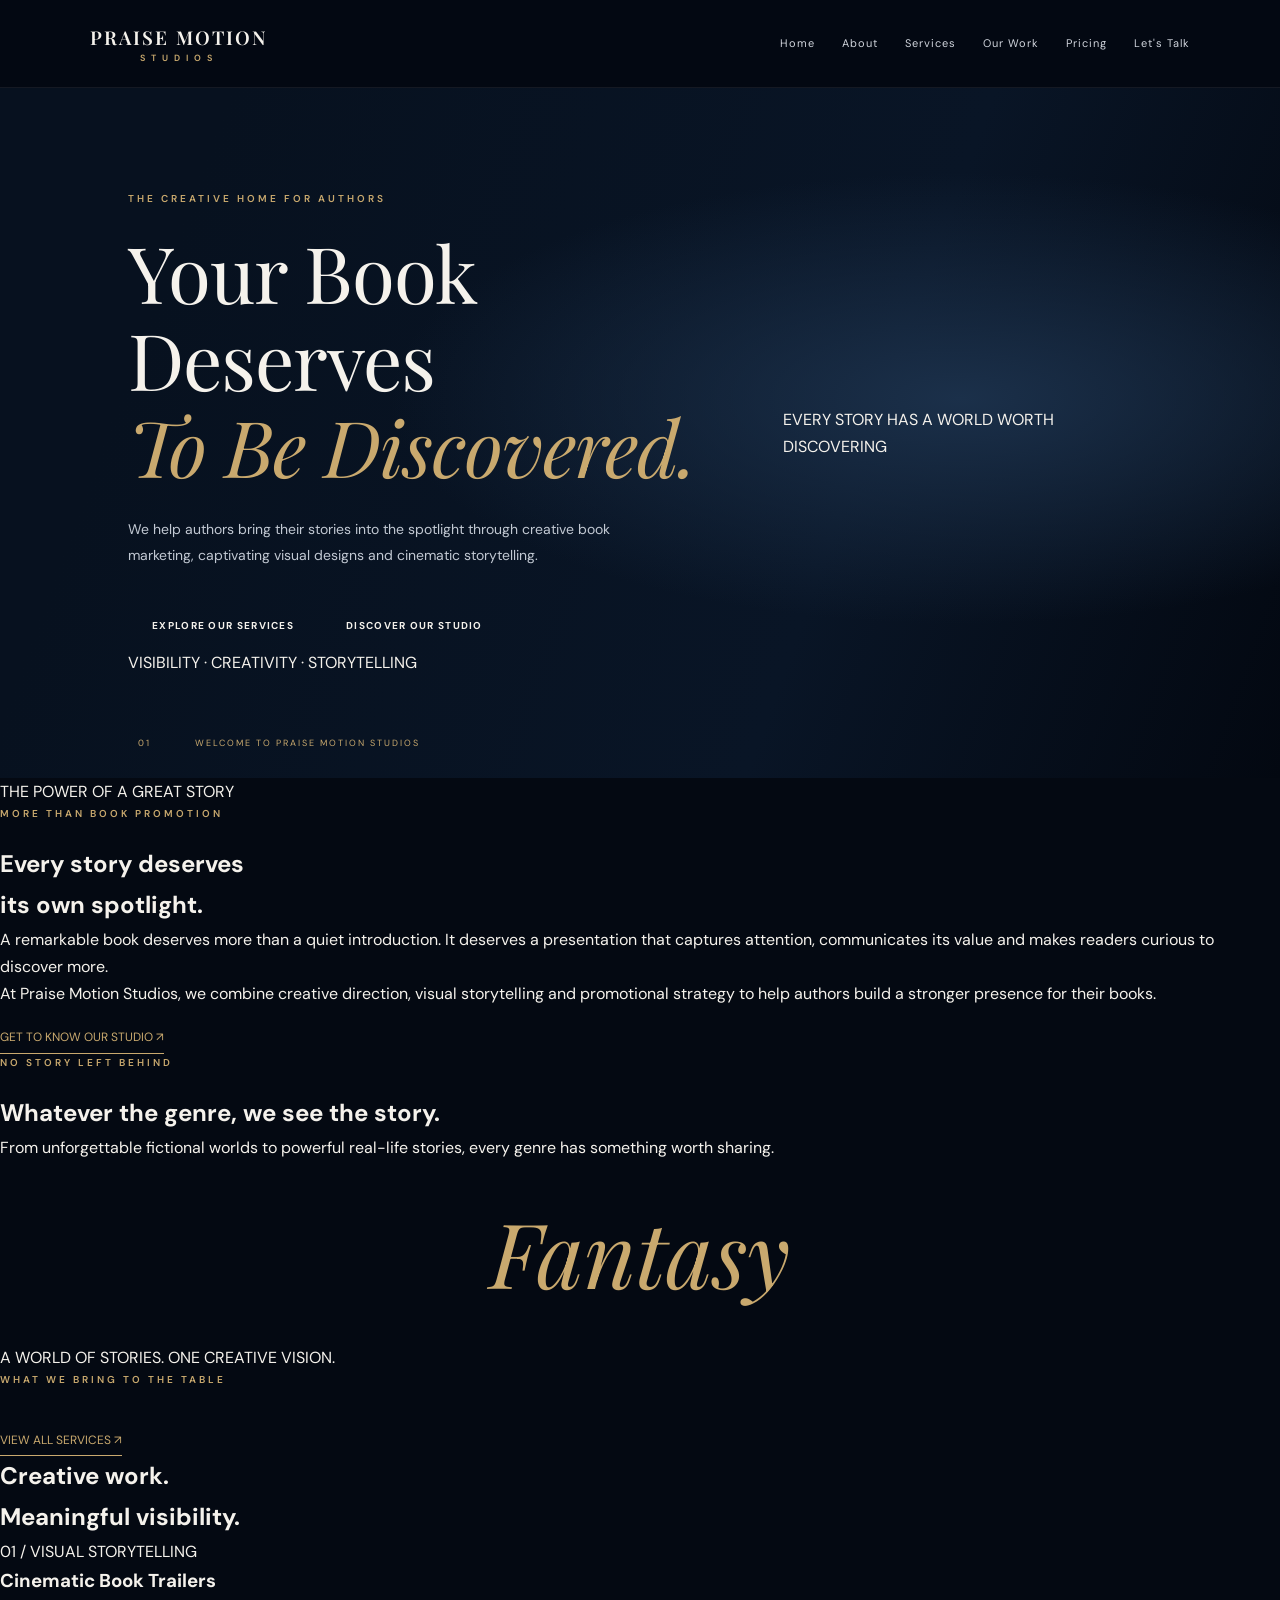
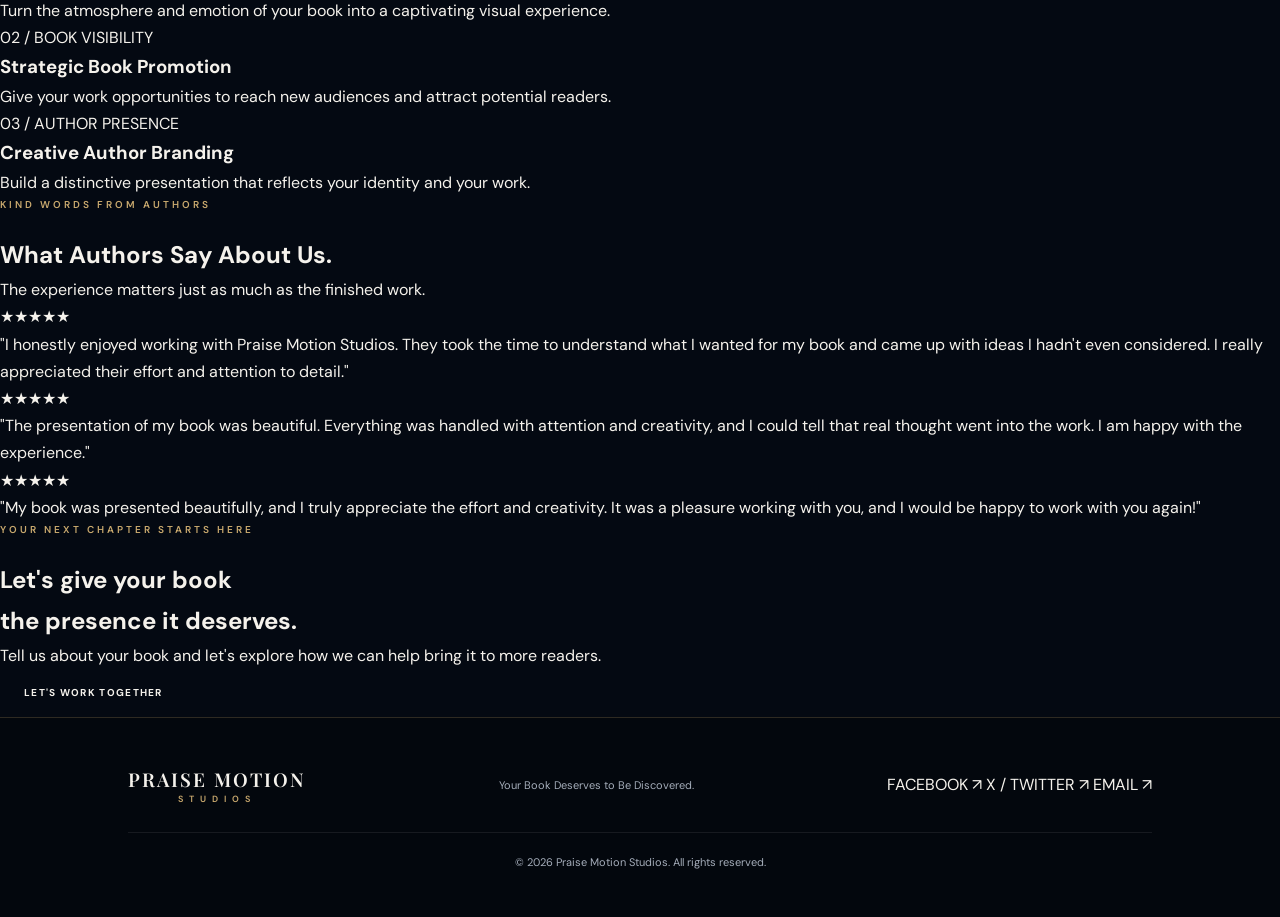
==== commit f3c2f0cf: "Update index.html" ====
--- a/index.html
+++ b/index.html
@@ -4,215 +4,248 @@
 <head>
   <meta charset="UTF-8">
   <meta name="viewport" content="width=device-width, initial-scale=1.0">
-  <meta name="description" content="Praise Motion Studios transforms books into cinematic experiences through professional book trailers and creative author promotion.">
-  <title>Praise Motion Studios | Stories Deserve to Be Seen</title>
+  <meta name="description" content="Praise Motion Studios helps authors promote their books through cinematic trailers, creative visuals and strategic book marketing.">
+  <title>Praise Motion Studios | Your Book Deserves to Be Discovered</title>
   <link rel="preconnect" href="https://fonts.googleapis.com">
   <link rel="preconnect" href="https://fonts.gstatic.com" crossorigin>
   <link href="https://fonts.googleapis.com/css2?family=DM+Sans:wght@400;500;600;700&family=Playfair+Display:wght@400;500;600;700&display=swap" rel="stylesheet">
   <link rel="stylesheet" href="style.css">
 </head>
+
 <body>
 
   <header class="site-header">
-    <a href="#home" class="logo">PRAISE MOTION <span>STUDIOS</span></a>
-    <nav>
-      <a href="#home">Home</a>
-      <a href="#about">About</a>
-      <a href="#services">Services</a>
-      <a href="#work">Our Work</a>
-      <a href="#pricing">Pricing</a>
-      <a href="#contact" class="nav-contact">Let's Talk</a>
+    <a href="index.html" class="logo">
+      PRAISE MOTION
+      <span>STUDIOS</span>
+    </a>
+
+    <nav class="main-nav">
+      <a href="index.html" class="active">Home</a>
+      <a href="about.html">About</a>
+      <a href="services.html">Services</a>
+      <a href="work.html">Our Work</a>
+      <a href="pricing.html">Pricing</a>
+      <a href="contact.html" class="nav-button">Let's Talk</a>
     </nav>
   </header>
 
   <main>
+
+    <!-- CINEMATIC HOME HERO -->
     <section class="hero" id="home">
+
       <video class="hero-video" autoplay muted loop playsinline>
         <source src="book-background.mp4" type="video/mp4">
       </video>
-      <div class="hero-overlay"></div>
+
+      <div class="hero-shade"></div>
 
       <div class="hero-content">
-        <p class="eyebrow">THE ART OF BRINGING STORIES TO LIFE</p>
-        <h1>Your Story Deserves<br><span>To Be Seen.</span></h1>
+        <p class="eyebrow">THE CREATIVE HOME FOR AUTHORS</p>
+
+        <h1>
+          Your Book Deserves<br>
+          <span>To Be Discovered.</span>
+        </h1>
+
         <p class="hero-description">
-          We turn the worlds inside your books into cinematic experiences
-          that capture attention, stir curiosity and invite readers in.
+          We help authors bring their stories into the spotlight through
+          creative book marketing, captivating visual designs and
+          cinematic storytelling.
         </p>
-        <div class="hero-buttons">
-          <a href="#services" class="button button-gold">Explore Our Services</a>
-          <a href="#work" class="button button-outline">Discover Our Work</a>
+
+        <div class="hero-actions">
+          <a href="services.html" class="button button-primary">
+            EXPLORE OUR SERVICES
+          </a>
+
+          <a href="about.html" class="button button-secondary">
+            DISCOVER OUR STUDIO
+          </a>
         </div>
-        <p class="hero-note">CREATIVE STORYTELLING. CINEMATIC IMPACT.</p>
-      </div>
-
-      <div class="hero-bottom">PRAISE MOTION STUDIOS <span>—</span> BOOKS IN MOTION</div>
-    </section>
-
-    <section class="intro section-space" id="about">
-      <div class="section-label">01 / OUR STUDIO</div>
-      <div class="intro-content">
-        <p class="eyebrow">BEYOND THE PAGES</p>
-        <h2>Every book has a world.<br><span>We bring it into view.</span></h2>
+
+        <div class="hero-signature">
+          <span></span>
+          VISIBILITY · CREATIVITY · STORYTELLING
+        </div>
+      </div>
+
+      <div class="hero-side-note">
+        EVERY STORY HAS A WORLD WORTH DISCOVERING
+      </div>
+
+      <div class="hero-bottom">
+        <span>01</span>
+        <span class="hero-bottom-line"></span>
+        <span>WELCOME TO PRAISE MOTION STUDIOS</span>
+      </div>
+
+    </section>
+
+    <!-- STUDIO INTRODUCTION -->
+    <section class="home-intro section-padding">
+      <div class="intro-image">
+        <div class="image-frame">
+          <span class="frame-caption">THE POWER OF A GREAT STORY</span>
+        </div>
+      </div>
+
+      <div class="intro-copy">
+        <p class="eyebrow">MORE THAN BOOK PROMOTION</p>
+
+        <h2>
+          Every story deserves<br>
+          <span>its own spotlight.</span>
+        </h2>
+
         <p>
-          Praise Motion Studios is a creative studio devoted to helping authors
-          present their stories in captivating new ways. We believe a book is
-          more than words on a page. It is a world of characters, emotions,
-          discoveries and unforgettable moments waiting to be experienced.
+          A remarkable book deserves more than a quiet introduction.
+          It deserves a presentation that captures attention,
+          communicates its value and makes readers curious to discover more.
         </p>
+
         <p>
-          Through cinematic book trailers and thoughtful promotional services,
-          we help authors turn the heart of their work into visual experiences
-          that give readers a reason to look closer.
+          At Praise Motion Studios, we combine creative direction,
+          visual storytelling and promotional strategy to help authors
+          build a stronger presence for their books.
         </p>
-        <a href="#contact" class="text-link">Let's bring your story to life ↗</a>
-      </div>
-    </section>
-
-    <section class="genres section-space">
-      <div class="section-label">02 / EVERY GENRE HAS A STORY</div>
-      <p class="eyebrow">WHAT KIND OF WORLD HAVE YOU CREATED?</p>
-      <h2>From the first page to the big screen.</h2>
+
+        <a href="about.html" class="text-link">GET TO KNOW OUR STUDIO ↗</a>
+      </div>
+    </section>
+
+    <!-- GENRE SHOWCASE -->
+    <section class="genre-section section-padding">
+      <p class="eyebrow">NO STORY LEFT BEHIND</p>
+
+      <h2>Whatever the genre, <span>we see the story.</span></h2>
+
+      <p class="genre-intro">
+        From unforgettable fictional worlds to powerful real-life stories,
+        every genre has something worth sharing.
+      </p>
+
       <div class="genre-display">
         <span id="genre-word">Fantasy</span>
       </div>
-      <p class="genre-description">
-        Whatever the genre, we help its atmosphere, emotion and imagination
-        find a visual voice.
+
+      <div class="genre-bottom">
+        A WORLD OF STORIES. ONE CREATIVE VISION.
+      </div>
+    </section>
+
+    <!-- SERVICES PREVIEW -->
+    <section class="services-preview section-padding">
+      <div class="section-topline">
+        <p class="eyebrow">WHAT WE BRING TO THE TABLE</p>
+        <a href="services.html" class="text-link">VIEW ALL SERVICES ↗</a>
+      </div>
+
+      <h2>Creative work.<br><span>Meaningful visibility.</span></h2>
+
+      <div class="home-service-grid">
+
+        <article class="home-service">
+          <span>01 / VISUAL STORYTELLING</span>
+          <h3>Cinematic Book Trailers</h3>
+          <p>Turn the atmosphere and emotion of your book into a captivating visual experience.</p>
+        </article>
+
+        <article class="home-service">
+          <span>02 / BOOK VISIBILITY</span>
+          <h3>Strategic Book Promotion</h3>
+          <p>Give your work opportunities to reach new audiences and attract potential readers.</p>
+        </article>
+
+        <article class="home-service">
+          <span>03 / AUTHOR PRESENCE</span>
+          <h3>Creative Author Branding</h3>
+          <p>Build a distinctive presentation that reflects your identity and your work.</p>
+        </article>
+
+      </div>
+    </section>
+
+    <!-- AUTHOR TESTIMONIALS -->
+    <section class="testimonials section-padding">
+      <p class="eyebrow">KIND WORDS FROM AUTHORS</p>
+
+      <h2>What Authors <span>Say About Us.</span></h2>
+
+      <p class="testimonial-intro">
+        The experience matters just as much as the finished work.
       </p>
-    </section>
-
-    <section class="services section-space" id="services">
-      <div class="section-label">03 / WHAT WE DO</div>
-      <div class="section-heading">
-        <div>
-          <p class="eyebrow">CREATIVE SERVICES</p>
-          <h2>Stories deserve<br><span>more than ordinary.</span></h2>
-        </div>
-        <p>Creative solutions designed to help your book make a memorable impression.</p>
-      </div>
-
-      <div class="service-grid">
-        <article class="service-item">
-          <span class="service-number">01</span>
-          <h3>Cinematic Book Trailers</h3>
-          <p>Bring your book's atmosphere, characters and central story to life through engaging visual storytelling.</p>
-        </article>
-        <article class="service-item">
-          <span class="service-number">02</span>
-          <h3>Book Promotion</h3>
-          <p>Thoughtful promotional campaigns that introduce your work to new audiences and encourage discovery.</p>
-        </article>
-        <article class="service-item">
-          <span class="service-number">03</span>
-          <h3>Author Publicity</h3>
-          <p>Creative ways to present your work and build a recognisable presence around your author journey.</p>
-        </article>
-        <article class="service-item">
-          <span class="service-number">04</span>
-          <h3>Editorial Features</h3>
-          <p>Give readers another way to discover the inspiration, ideas and stories behind your book.</p>
-        </article>
-        <article class="service-item">
-          <span class="service-number">05</span>
-          <h3>Book Launch Campaigns</h3>
-          <p>Build anticipation around your release with coordinated creative promotional content.</p>
-        </article>
-        <article class="service-item">
-          <span class="service-number">06</span>
-          <h3>Promotional Graphics</h3>
-          <p>Visual content designed to complement your book and give your promotional presence a consistent look.</p>
-        </article>
-      </div>
-    </section>
-
-    <section class="featured section-space" id="work">
-      <div class="section-label">04 / FEATURED WORK</div>
-      <p class="eyebrow">THE STORY IN MOTION</p>
-      <h2>Imagine your book <span>here.</span></h2>
-      <p class="featured-description">
-        A dedicated space for cinematic stories created at Praise Motion Studios.
-        Our featured trailer collection will be showcased here.
+
+      <div class="testimonial-grid">
+
+        <article class="testimonial-card">
+          <div class="stars">★★★★★</div>
+          <p>
+            "I honestly enjoyed working with Praise Motion Studios.
+            They took the time to understand what I wanted for my book
+            and came up with ideas I hadn't even considered.
+            I really appreciated their effort and attention to detail."
+          </p>
+        </article>
+
+        <article class="testimonial-card">
+          <div class="stars">★★★★★</div>
+          <p>
+            "The presentation of my book was beautiful.
+            Everything was handled with attention and creativity,
+            and I could tell that real thought went into the work.
+            I am happy with the experience."
+          </p>
+        </article>
+
+        <article class="testimonial-card">
+          <div class="stars">★★★★★</div>
+          <p>
+            "My book was presented beautifully, and I truly appreciate
+            the effort and creativity. It was a pleasure working with you,
+            and I would be happy to work with you again!"
+          </p>
+        </article>
+
+      </div>
+    </section>
+
+    <!-- FINAL INVITATION -->
+    <section class="home-cta section-padding">
+      <p class="eyebrow">YOUR NEXT CHAPTER STARTS HERE</p>
+
+      <h2>
+        Let's give your book<br>
+        <span>the presence it deserves.</span>
+      </h2>
+
+      <p>
+        Tell us about your book and let's explore how we can help
+        bring it to more readers.
       </p>
-      <div class="featured-frame">
-        <div class="featured-placeholder">
-          <span class="play-symbol">▶</span>
-          <p>YOUR NEXT BOOK TRAILER</p>
-          <span>FEATURED FILM COMING SOON</span>
-        </div>
-      </div>
-    </section>
-
-    <section class="process section-space">
-      <div class="section-label">05 / HOW WE WORK</div>
-      <p class="eyebrow">FROM THE PAGE TO THE SCREEN</p>
-      <h2>A thoughtful process.<br><span>A story worth seeing.</span></h2>
-      <div class="process-grid">
-        <article><span>01</span><h3>Discover</h3><p>We learn about your book, its message, genre and the vision you want to share.</p></article>
-        <article><span>02</span><h3>Create</h3><p>We shape the creative direction and develop promotional visuals around your story.</p></article>
-        <article><span>03</span><h3>Present</h3><p>Your completed creative work is delivered, ready for you to share with your audience.</p></article>
-      </div>
-    </section>
-
-    <section class="pricing section-space" id="pricing">
-      <div class="section-label">06 / INVEST IN YOUR STORY</div>
-      <p class="eyebrow">OUR TRAILER PACKAGES</p>
-      <h2>Give your book<br><span>its visual moment.</span></h2>
-      <p class="pricing-intro">Choose the creative package that feels right for your story.</p>
-
-      <div class="pricing-grid">
-        <article class="price-card">
-          <p class="price-tier">TIER 01</p>
-          <h3>Author-Centric Trailer</h3>
-          <div class="price">$250</div>
-          <p>A cinematic introduction created around your book and its unique story.</p>
-          <a href="mailto:hello.praisemotionstudios@gmail.com?subject=Author-Centric%20Trailer%20Enquiry" class="price-link">Enquire About This Package ↗</a>
-        </article>
-
-        <article class="price-card featured-price">
-          <p class="price-tier">TIER 02</p>
-          <h3>Creative Package</h3>
-          <div class="price">$650</div>
-          <p>A higher-level creative option for authors looking to give their book a stronger visual presence.</p>
-          <a href="mailto:hello.praisemotionstudios@gmail.com?subject=Tier%202%20Package%20Enquiry" class="price-link">Enquire About This Package ↗</a>
-        </article>
-
-        <article class="price-card">
-          <p class="price-tier">TIER 03</p>
-          <h3>Signature Package</h3>
-          <div class="price">$1,200</div>
-          <p>A premium creative option for authors with a bigger vision for presenting their work.</p>
-          <a href="mailto:hello.praisemotionstudios@gmail.com?subject=Tier%203%20Package%20Enquiry" class="price-link">Enquire About This Package ↗</a>
-        </article>
-      </div>
-      <p class="pricing-note">Contact us to discuss the creative direction and details of your chosen package.</p>
-    </section>
-
-    <section class="difference section-space">
-      <div class="section-label">07 / THE PRAISE MOTION APPROACH</div>
-      <p class="eyebrow">MORE THAN A PROMOTIONAL VISUAL</p>
-      <h2>We look for the story<br><span>behind the story.</span></h2>
-      <p class="difference-copy">
-        Every book has its own personality. Our approach begins by understanding
-        what makes yours distinctive, then translating that feeling into a
-        creative presentation that respects your work and invites readers to
-        discover it.
-      </p>
-    </section>
-
-    <section class="contact section-space" id="contact">
-      <div class="section-label">08 / LET'S CREATE SOMETHING</div>
-      <p class="eyebrow">YOUR STORY IS READY FOR ITS MOMENT</p>
-      <h2>Let's put your book<br><span>in motion.</span></h2>
-      <p>Have a book you'd love to bring to life? We'd love to hear about it.</p>
-      <a class="button button-gold" href="mailto:hello.praisemotionstudios@gmail.com">Start a Conversation</a>
-      <a class="contact-email" href="mailto:hello.praisemotionstudios@gmail.com">hello.praisemotionstudios@gmail.com</a>
-    </section>
+
+      <a href="contact.html" class="button button-primary">
+        LET'S WORK TOGETHER
+      </a>
+    </section>
+
   </main>
 
   <footer class="site-footer">
-    <a href="#home" class="logo">PRAISE MOTION <span>STUDIOS</span></a>
-    <p>Stories deserve to be seen.</p>
+    <a href="index.html" class="logo">
+      PRAISE MOTION
+      <span>STUDIOS</span>
+    </a>
+
+    <p>Your Book Deserves to Be Discovered.</p>
+
+    <div class="social-links">
+      <a href="https://www.facebook.com/profile.php?id=61596431765056" target="_blank" rel="noopener noreferrer">FACEBOOK ↗</a>
+      <a href="https://x.com/PraiseMotibxb" target="_blank" rel="noopener noreferrer">X / TWITTER ↗</a>
+      <a href="mailto:hello.praisemotionstudios@gmail.com">EMAIL ↗</a>
+    </div>
+
     <p class="copyright">© 2026 Praise Motion Studios. All rights reserved.</p>
   </footer>
 
--- a/style.css
+++ b/style.css
@@ -1,30 +1,32 @@
 
 :root {
-  --ink: #070d18;
-  --ink-light: #0c1728;
-  --blue: #83b8e8;
-  --blue-bright: #a8d3fa;
-  --paper: #f0eee9;
-  --muted: #a5afbc;
-  --line: rgba(210, 225, 242, 0.15);
-  --serif: "Cormorant Garamond", Georgia, serif;
+  --navy: #07111f;
+  --deep: #040912;
+  --panel: #0d1929;
+  --gold: #c9a96e;
+  --white: #f5f2ec;
+  --muted: #a5adba;
+  --line: rgba(201, 169, 110, 0.22);
+  --serif: "Playfair Display", Georgia, serif;
   --sans: "DM Sans", Arial, sans-serif;
 }
 
 * {
-  box-sizing: border-box;
   margin: 0;
   padding: 0;
+  box-sizing: border-box;
 }
 
 html {
   scroll-behavior: smooth;
+  scroll-padding-top: 90px;
 }
 
 body {
-  background: var(--ink);
-  color: var(--paper);
+  background: var(--deep);
+  color: var(--white);
   font-family: var(--sans);
+  line-height: 1.7;
   overflow-x: hidden;
 }
 
@@ -33,830 +35,649 @@
   text-decoration: none;
 }
 
-button {
-  font: inherit;
-}
-
-::selection {
-  background: var(--blue);
-  color: var(--ink);
-}
-
-.section {
-  width: min(100% - 12%, 1320px);
-  margin-inline: auto;
-  padding-block: 125px;
-}
-
-h1, h2, h3 {
-  font-family: var(--serif);
-  font-weight: 500;
-}
-
-h2 {
-  font-size: clamp(2.8rem, 5.2vw, 5rem);
-  line-height: 1.02;
-  letter-spacing: -0.025em;
-}
-
-h2 em, h1 em {
-  color: var(--blue);
-  font-weight: 400;
-}
-
-p {
-  line-height: 1.85;
-}
-
-.section-kicker {
-  color: var(--blue);
-  font-size: 0.68rem;
-  font-weight: 700;
-  letter-spacing: 0.2em;
-  margin-bottom: 42px;
-}
-
-
-/* HEADER */
-
-.header {
-  position: absolute;
-  top: 0;
-  z-index: 20;
-  width: 100%;
-  min-height: 94px;
-  padding: 22px 6%;
+.site-header {
+  min-height: 88px;
+  padding: 0 7%;
   display: flex;
   align-items: center;
   justify-content: space-between;
-  border-bottom: 1px solid rgba(255,255,255,0.13);
-}
-
-.brand {
-  display: flex;
-  flex-direction: column;
-  gap: 3px;
-}
-
-.brand-name {
-  font-size: 0.91rem;
-  font-weight: 700;
-  letter-spacing: 0.16em;
-}
-
-.brand-subtitle {
-  color: var(--blue);
-  font-size: 0.57rem;
-  letter-spacing: 0.38em;
-}
-
-.navigation {
+  gap: 30px;
+  background: rgba(4, 9, 18, 0.96);
+  border-bottom: 1px solid rgba(255,255,255,0.07);
+  position: relative;
+  z-index: 10;
+}
+
+.logo {
+  font-family: var(--serif);
+  font-size: 19px;
+  letter-spacing: 2px;
+  white-space: nowrap;
+  font-weight: 600;
+}
+
+.logo span {
+  display: block;
+  font-family: var(--sans);
+  color: var(--gold);
+  font-size: 9px;
+  letter-spacing: 6px;
+  text-align: center;
+  margin-top: -3px;
+}
+
+.site-header nav {
   display: flex;
   align-items: center;
-  gap: clamp(18px, 3vw, 43px);
-}
-
-.navigation a {
-  color: #e4e8ed;
-  font-size: 0.74rem;
-  transition: color .25s ease;
-}
-
-.navigation a:hover {
-  color: var(--blue-bright);
-}
-
-.navigation .nav-contact {
-  border: 1px solid rgba(168,211,250,.65);
-  padding: 12px 18px;
-}
-
-.menu-toggle {
-  display: none;
-  background: transparent;
-  border: 0;
-  cursor: pointer;
-}
-
-
-/* HERO AND REAL VIDEO BACKGROUND */
+  gap: 27px;
+}
+
+.site-header nav a {
+  color: #d0d4dc;
+  font-size: 11px;
+  letter-spacing: 1px;
+  transition: color .3s;
+}
+
+.site-header nav a:hover,
+.site-header nav .nav-contact {
+  color: var(--gold);
+}
+
+.nav-contact {
+  border: 1px solid var(--gold);
+  padding: 10px 17px;
+}
 
 .hero {
-  min-height: 760px;
-  min-height: 100svh;
+  min-height: 690px;
   position: relative;
-  isolation: isolate;
   display: flex;
   align-items: center;
-  padding: 150px 10% 110px;
+  padding: 100px 10%;
   overflow: hidden;
-  background: #030812;
-}
-
-.hero-video,
-.hero-shade {
+  background:
+    radial-gradient(ellipse at 75% 45%, #1b304a 0%, transparent 42%),
+    linear-gradient(110deg, #07111f 15%, #091526 65%, #030811);
+}
+
+.hero-video {
   position: absolute;
   inset: 0;
   width: 100%;
   height: 100%;
-}
-
-.hero-video {
-  z-index: -2;
   object-fit: cover;
-  object-position: center;
-  opacity: .82;
-  animation: videoDrift 24s ease-in-out infinite alternate;
-}
-
-.hero-shade {
-  z-index: -1;
-  background:
-    linear-gradient(90deg,
-      rgba(3,8,18,.95) 0%,
-      rgba(3,8,18,.82) 38%,
-      rgba(3,8,18,.34) 100%),
-    linear-gradient(0deg,
-      rgba(3,8,18,.75),
-      transparent 48%,
-      rgba(3,8,18,.5));
-}
-
-@keyframes videoDrift {
-  from { transform: scale(1); }
-  to { transform: scale(1.07); }
+  opacity: .42;
+}
+
+.hero-overlay {
+  position: absolute;
+  inset: 0;
+  background: linear-gradient(90deg, rgba(4,9,18,.97) 0%, rgba(4,9,18,.83) 48%, rgba(4,9,18,.35) 100%);
 }
 
 .hero-content {
   position: relative;
-  width: min(100%, 760px);
-  animation: entrance 1.1s ease both;
-}
-
-@keyframes entrance {
-  from {
-    opacity: 0;
-    transform: translateY(24px);
-  }
-  to {
-    opacity: 1;
-    transform: translateY(0);
-  }
-}
-
-.eyebrow,
-.small-label {
-  color: var(--blue-bright);
-  font-size: .68rem;
-  font-weight: 700;
-  letter-spacing: .2em;
+  z-index: 2;
+  max-width: 720px;
+}
+
+.eyebrow {
+  color: var(--gold);
+  font-size: 10px;
+  letter-spacing: 3px;
+  font-weight: 600;
+  margin-bottom: 22px;
 }
 
 .hero h1 {
-  font-size: clamp(3.5rem, 6.3vw, 6.3rem);
-  line-height: .99;
-  letter-spacing: -.035em;
-  margin: 27px 0;
+  font-family: var(--serif);
+  font-size: clamp(44px, 6.5vw, 78px);
+  line-height: 1.12;
+  font-weight: 400;
+  letter-spacing: -1px;
+}
+
+.hero h1 span,
+.intro h2 span,
+.section-heading h2 span,
+.featured h2 span,
+.process h2 span,
+.pricing h2 span,
+.difference h2 span,
+.contact h2 span {
+  color: var(--gold);
+  font-style: italic;
 }
 
 .hero-description {
   max-width: 490px;
-  color: #d0d5df;
-  font-size: .92rem;
-}
-
-.hero-actions {
-  display: flex;
-  align-items: center;
-  gap: 30px;
+  color: #c2c9d3;
+  font-size: 14px;
+  margin: 25px 0 32px;
+  line-height: 1.9;
+}
+
+.hero-buttons {
+  display: flex;
   flex-wrap: wrap;
-  margin-top: 38px;
+  gap: 14px;
 }
 
 .button {
   display: inline-flex;
   align-items: center;
   justify-content: center;
-  min-height: 51px;
-  padding: 0 23px;
-  font-size: .76rem;
-  font-weight: 600;
-  transition: .25s ease;
-}
-
-.button-light {
-  color: #081221;
-  background: var(--paper);
-}
-
-.button-light:hover {
-  background: var(--blue-bright);
+  min-height: 48px;
+  padding: 0 24px;
+  font-size: 10px;
+  font-weight: 700;
+  letter-spacing: 1.3px;
+  transition: .3s;
+}
+
+.button-gold {
+  background: var(--gold);
+  color: #10131a;
+}
+
+.button-gold:hover {
+  background: #e0c18b;
   transform: translateY(-3px);
 }
 
-.text-link {
-  font-size: .78rem;
+.button-outline {
+  border: 1px solid rgba(255,255,255,.55);
   color: white;
 }
 
-.text-link span {
-  color: var(--blue-bright);
-  padding-left: 5px;
+.button-outline:hover {
+  border-color: var(--gold);
+  color: var(--gold);
+}
+
+.hero-note {
+  color: #8c98a8;
+  font-size: 9px;
+  letter-spacing: 3px;
+  margin-top: 48px;
 }
 
 .hero-bottom {
   position: absolute;
-  bottom: 34px;
-  left: 6%;
-  right: 6%;
-  display: flex;
+  bottom: 27px;
+  left: 10%;
+  z-index: 2;
+  font-size: 9px;
+  letter-spacing: 2px;
+  color: #a9b1bc;
+}
+
+.hero-bottom span {
+  color: var(--gold);
+  padding: 0 10px;
+}
+
+.section-space {
+  padding: 110px 10%;
+  position: relative;
+}
+
+.section-label {
+  color: #8490a0;
+  font-size: 9px;
+  letter-spacing: 2px;
+  border-bottom: 1px solid var(--line);
+  padding-bottom: 16px;
+  margin-bottom: 65px;
+}
+
+.intro {
+  display: grid;
+  grid-template-columns: .7fr 1.3fr;
+  gap: 8%;
+  background: #080f1b;
+}
+
+.intro .section-label {
+  grid-column: 1 / -1;
+  margin-bottom: 0;
+}
+
+.intro-content {
+  max-width: 720px;
+}
+
+.intro h2,
+.section-heading h2,
+.featured h2,
+.process h2,
+.pricing h2,
+.difference h2,
+.contact h2 {
+  font-family: var(--serif);
+  font-weight: 400;
+  font-size: clamp(35px, 4.5vw, 55px);
+  line-height: 1.22;
+  margin-bottom: 26px;
+}
+
+.intro-content > p:not(.eyebrow) {
+  color: var(--muted);
+  font-size: 13px;
+  margin-bottom: 17px;
+}
+
+.text-link {
+  display: inline-block;
+  margin-top: 20px;
+  color: var(--gold);
+  font-size: 12px;
+  border-bottom: 1px solid var(--gold);
+  padding-bottom: 5px;
+}
+
+.genres {
+  text-align: center;
+  background:
+    radial-gradient(ellipse at center, rgba(30, 52, 78, .55), transparent 65%),
+    #050b14;
+}
+
+.genres .section-label {
+  text-align: left;
+}
+
+.genres h2 {
+  font-family: var(--serif);
+  font-size: clamp(29px, 4vw, 44px);
+  font-weight: 400;
+}
+
+.genre-display {
+  min-height: 150px;
+  display: flex;
+  align-items: center;
+  justify-content: center;
+  margin: 15px 0;
+  overflow: hidden;
+}
+
+.genre-display span {
+  font-family: var(--serif);
+  font-size: clamp(48px, 8vw, 90px);
+  font-style: italic;
+  color: var(--gold);
+  transition: opacity .5s, transform .5s;
+}
+
+.genre-display span.changing {
+  opacity: 0;
+  transform: translateY(15px);
+}
+
+.genre-description {
+  color: var(--muted);
+  font-size: 12px;
+  max-width: 470px;
+  margin: auto;
+}
+
+.services {
+  background: #080f1b;
+}
+
+.section-heading {
+  display: flex;
+  align-items: end;
   justify-content: space-between;
-  gap: 20px;
-  color: rgba(235,241,248,.75);
-  font-size: .59rem;
-  letter-spacing: .13em;
-}
-
-.hero-bottom a {
-  color: var(--blue-bright);
-}
-
-
-/* ABOUT */
-
-.about-layout {
+  gap: 40px;
+  margin-bottom: 55px;
+}
+
+.section-heading h2 {
+  margin-bottom: 0;
+}
+
+.section-heading > p {
+  max-width: 280px;
+  color: var(--muted);
+  font-size: 12px;
+  margin-bottom: 8px;
+}
+
+.service-grid {
   display: grid;
-  grid-template-columns: .9fr 1.1fr;
-  gap: 11%;
-  align-items: start;
-}
-
-.small-label {
-  display: block;
-  margin-bottom: 24px;
-  font-size: .62rem;
-}
-
-.about-heading h2 {
-  font-size: clamp(3.4rem, 5.6vw, 5.7rem);
-}
-
-.about-copy {
-  padding-top: 12px;
-  max-width: 620px;
-}
-
-.about-copy p {
-  color: var(--muted);
-  font-size: .9rem;
-  margin-bottom: 20px;
-}
-
-.about-copy .lead {
-  color: var(--paper);
-  font-family: var(--serif);
-  font-size: 1.75rem;
-  line-height: 1.35;
-}
-
-.about-signature {
-  display: flex;
+  grid-template-columns: repeat(3, 1fr);
+  border-top: 1px solid var(--line);
+  border-left: 1px solid var(--line);
+}
+
+.service-item {
+  min-height: 245px;
+  padding: 30px;
+  border-right: 1px solid var(--line);
+  border-bottom: 1px solid var(--line);
+  transition: background .3s;
+}
+
+.service-item:hover {
+  background: #101d2e;
+}
+
+.service-number,
+.process-grid article > span {
+  color: var(--gold);
+  font-size: 10px;
+  letter-spacing: 2px;
+}
+
+.service-item h3,
+.process-grid h3 {
+  font-family: var(--serif);
+  font-size: 22px;
+  font-weight: 400;
+  margin: 28px 0 12px;
+}
+
+.service-item p,
+.process-grid p {
+  color: var(--muted);
+  font-size: 12px;
+  line-height: 1.9;
+}
+
+.featured {
+  text-align: center;
+  background: #050b14;
+}
+
+.featured-description {
+  max-width: 510px;
+  margin: 0 auto 45px;
+  color: var(--muted);
+  font-size: 13px;
+}
+
+.featured-frame {
+  max-width: 900px;
+  margin: auto;
+  padding: 12px;
+  border: 1px solid var(--line);
+  background: #0b1727;
+}
+
+.featured-placeholder {
+  min-height: 370px;
+  display: flex;
+  flex-direction: column;
   align-items: center;
-  gap: 14px;
-  margin-top: 35px;
-  color: var(--blue-bright);
-  font-family: var(--serif);
-  font-size: 1.25rem;
-}
-
-.signature-line {
-  height: 1px;
-  width: 36px;
-  background: var(--blue);
-}
-
-
-/* GENRES */
-
-.genres {
-  width: 100%;
-  max-width: none;
-  padding-inline: 6%;
+  justify-content: center;
   background:
-    radial-gradient(ellipse at 50% 60%, rgba(42,98,155,.18), transparent 54%),
-    #0a1423;
-  border-block: 1px solid var(--line);
-}
-
-.genres > .section-kicker,
-.genre-intro,
-.genre-display {
-  max-width: 1320px;
-  margin-inline: auto;
-}
-
-.genre-intro {
-  max-width: 760px;
-}
-
-.genre-intro h2 {
-  max-width: 740px;
-  margin-bottom: 17px;
-}
-
-.genre-intro > p:last-child {
-  max-width: 500px;
-  color: var(--muted);
-  font-size: .88rem;
-}
-
-.genre-display {
-  margin-top: 75px;
-  padding: 42px 5%;
-  border-top: 1px solid var(--line);
-  border-bottom: 1px solid var(--line);
-}
-
-.genre-overline {
-  color: var(--blue);
-  font-size: .65rem;
-  letter-spacing: .2em;
-  font-weight: 700;
-}
-
-.genre-stage {
-  min-height: 145px;
-  display: flex;
-  align-items: center;
-  overflow: hidden;
-}
-
-.genre-word {
-  display: block;
-  font-family: var(--serif);
-  color: var(--paper);
-  font-size: clamp(2.8rem, 7vw, 6rem);
-  line-height: 1.05;
-  letter-spacing: -.025em;
-  transition: opacity .4s ease, transform .4s ease;
-}
-
-.genre-word.leaving {
-  opacity: 0;
-  transform: translateY(20px);
-}
-
-.genre-footer {
-  display: flex;
-  align-items: center;
-  gap: 22px;
-  color: var(--muted);
-  font-size: .62rem;
-  letter-spacing: .12em;
-}
-
-.genre-track {
-  flex: 1;
-  height: 2px;
-  background: rgba(255,255,255,.13);
-}
-
-.genre-track div {
-  width: 3%;
-  height: 100%;
-  background: var(--blue);
-  transition: width .5s ease;
-}
-
-
-/* SERVICES */
-
-.services-heading {
-  display: flex;
-  justify-content: space-between;
-  align-items: end;
-  gap: 40px;
-  margin-bottom: 65px;
-}
-
-.services-heading h2 {
-  max-width: 760px;
-}
-
-.services-heading > p {
-  max-width: 310px;
-  color: var(--muted);
-  font-size: .85rem;
-}
-
-.service-list {
-  border-top: 1px solid var(--line);
-}
-
-.service-item {
+    radial-gradient(ellipse at center, #203750, transparent 65%),
+    #08111f;
+}
+
+.play-symbol {
+  color: var(--gold);
+  font-size: 30px;
+  border: 1px solid var(--gold);
+  border-radius: 50%;
+  width: 75px;
+  height: 75px;
   display: grid;
-  grid-template-columns: 65px 1fr 35px;
-  gap: 25px;
-  align-items: center;
-  padding: 27px 8px;
-  border-bottom: 1px solid var(--line);
-  transition: background .3s ease, padding .3s ease;
-}
-
-.service-item:hover {
-  padding-inline: 18px;
-  background: rgba(91,143,197,.06);
-}
-
-.service-number {
-  color: var(--blue);
-  font-size: .72rem;
-  letter-spacing: .13em;
-}
-
-.service-item h3 {
-  font-size: 1.9rem;
-  margin-bottom: 4px;
-}
-
-.service-item p {
-  color: var(--muted);
-  max-width: 650px;
-  font-size: .81rem;
-}
-
-.service-arrow {
-  color: var(--blue-bright);
-  font-size: 1.15rem;
-}
-
-
-/* PROCESS */
+  place-items: center;
+  padding-left: 5px;
+  margin-bottom: 25px;
+}
+
+.featured-placeholder p {
+  letter-spacing: 3px;
+  font-size: 11px;
+}
+
+.featured-placeholder > span:last-child {
+  color: var(--gold);
+  letter-spacing: 2px;
+  font-size: 9px;
+  margin-top: 10px;
+}
 
 .process {
-  border-top: 1px solid var(--line);
-}
-
-.process h2 {
-  margin-bottom: 65px;
+  background: #091322;
 }
 
 .process-grid {
   display: grid;
   grid-template-columns: repeat(3, 1fr);
-  gap: 45px;
+  gap: 35px;
+  margin-top: 55px;
 }
 
 .process-grid article {
   border-top: 1px solid var(--line);
-  padding-top: 23px;
-}
-
-.process-grid article > span {
-  color: var(--blue);
-  font-size: .7rem;
-  letter-spacing: .15em;
+  padding-top: 25px;
 }
 
 .process-grid h3 {
-  font-size: 1.9rem;
-  margin: 25px 0 12px;
-}
-
-.process-grid p {
-  color: var(--muted);
-  font-size: .84rem;
-}
-
-
-/* PRICING */
+  margin: 17px 0 12px;
+}
 
 .pricing {
-  background: #0a1423;
-  width: 100%;
-  max-width: none;
-  padding-inline: 6%;
-}
-
-.pricing > * {
-  max-width: 1320px;
-  margin-inline: auto;
-}
-
-.pricing .section-kicker {
-  margin-bottom: 42px;
-}
-
-.pricing-heading {
-  display: flex;
-  justify-content: space-between;
-  align-items: end;
-  gap: 40px;
-}
-
-.pricing-heading h2 {
-  max-width: 780px;
-}
-
-.pricing-heading p {
-  max-width: 310px;
-  font-size: .82rem;
-  color: var(--muted);
+  text-align: center;
+  background: #050b14;
+}
+
+.pricing-intro {
+  color: var(--muted);
+  font-size: 13px;
+  margin-top: -10px;
+  margin-bottom: 50px;
 }
 
 .pricing-grid {
   display: grid;
   grid-template-columns: repeat(3, 1fr);
-  gap: 18px;
-  margin-top: 65px;
-}
-
-.price-item {
-  min-height: 390px;
-  padding: 31px 28px;
-  border: 1px solid var(--line);
+  gap: 17px;
+  text-align: left;
+}
+
+.price-card {
+  padding: 38px 28px;
+  background: #0b1625;
+  border: 1px solid rgba(255,255,255,.09);
   display: flex;
   flex-direction: column;
-  transition: border-color .3s ease, transform .3s ease;
-}
-
-.price-item:hover {
-  border-color: rgba(168,211,250,.65);
-  transform: translateY(-5px);
-}
-
-.price-featured {
-  background: rgba(91,143,197,.09);
-  border-color: rgba(131,184,232,.5);
-}
-
-.price-label {
-  color: var(--blue);
-  font-size: .61rem;
-  letter-spacing: .13em;
-}
-
-.price-item h3 {
-  font-size: 1.85rem;
-  margin-top: 36px;
+  min-height: 340px;
+}
+
+.featured-price {
+  border-color: var(--gold);
+  background: #101d2d;
+}
+
+.price-tier {
+  color: var(--gold);
+  font-size: 9px;
+  letter-spacing: 2px;
+}
+
+.price-card h3 {
+  font-family: var(--serif);
+  font-weight: 400;
+  font-size: 23px;
+  margin: 25px 0 10px;
 }
 
 .price {
-  font-family: var(--sans);
-  font-size: 2.65rem;
-  font-weight: 600;
-  letter-spacing: -.06em;
-  margin-top: 18px;
-}
-
-.price-detail {
-  color: var(--blue-bright);
-  font-size: .7rem;
-  margin-top: 5px;
-}
-
-.price-description {
-  color: var(--muted);
-  font-size: .8rem;
-  margin-top: 20px;
-}
-
-.price-item > a {
-  color: var(--blue-bright);
-  font-size: .74rem;
+  font-family: var(--serif);
+  font-size: 43px;
+  color: var(--gold);
+  margin-bottom: 12px;
+}
+
+.price-card > p:not(.price-tier) {
+  color: var(--muted);
+  font-size: 12px;
+  margin-bottom: 25px;
+}
+
+.price-link {
   margin-top: auto;
-  padding-top: 28px;
-}
-
-
-/* CONTACT */
+  padding-top: 17px;
+  border-top: 1px solid var(--line);
+  color: var(--gold);
+  font-size: 10px;
+  letter-spacing: .5px;
+}
+
+.pricing-note {
+  color: #8994a2;
+  font-size: 11px;
+  margin-top: 30px;
+}
+
+.difference {
+  text-align: center;
+  background: #091322;
+}
+
+.difference-copy {
+  max-width: 650px;
+  margin: auto;
+  color: var(--muted);
+  font-size: 14px;
+  line-height: 2;
+}
 
 .contact {
-  padding: 130px 7%;
+  text-align: center;
   background:
-    radial-gradient(ellipse at 50% 100%, rgba(39,94,153,.2), transparent 60%),
-    #050b15;
+    radial-gradient(ellipse at center, #1a3048, transparent 65%),
+    #060d18;
+}
+
+.contact > p:not(.eyebrow) {
+  color: var(--muted);
+  font-size: 13px;
+  margin-bottom: 30px;
+}
+
+.contact-email {
+  display: block;
+  margin-top: 27px;
+  color: var(--gold);
+  font-size: 13px;
+}
+
+.site-footer {
+  min-height: 180px;
+  padding: 45px 10%;
+  display: flex;
+  align-items: center;
+  justify-content: space-between;
+  gap: 25px;
+  flex-wrap: wrap;
+  background: #03070d;
+  border-top: 1px solid var(--line);
+}
+
+.site-footer > p {
+  color: var(--muted);
+  font-size: 11px;
+}
+
+.copyright {
+  width: 100%;
   text-align: center;
-}
-
-.contact-content {
-  max-width: 820px;
-  margin: auto;
-}
-
-.contact h2 {
-  font-size: clamp(3.2rem, 6vw, 5.8rem);
-}
-
-.contact-content > p:not(.section-kicker) {
-  max-width: 540px;
-  margin: 28px auto;
-  color: var(--muted);
-  font-size: .9rem;
-}
-
-.contact .button {
-  margin-top: 8px;
-}
-
-
-/* FOOTER */
-
-.footer {
-  min-height: 150px;
-  padding: 34px 6%;
-  display: flex;
-  justify-content: space-between;
-  align-items: center;
-  gap: 25px;
-  border-top: 1px solid var(--line);
-}
-
-.footer > p,
-.copyright {
-  color: var(--muted);
-  font-size: .7rem;
-}
-
-
-/* SCROLL REVEAL */
-
-.js-ready .reveal-on-scroll {
-  opacity: 0;
-  transform: translateY(24px);
-  transition: opacity .75s ease, transform .75s ease;
-}
-
-.js-ready .reveal-on-scroll.visible {
-  opacity: 1;
-  transform: translateY(0);
-}
-
-
-/* MOBILE */
-
-@media (max-width: 850px) {
-  .header {
-    min-height: 78px;
-  }
-
-  .menu-toggle {
-    display: flex;
+  border-top: 1px solid rgba(255,255,255,.08);
+  padding-top: 20px;
+}
+
+@media (max-width: 900px) {
+  .site-header {
+    padding: 22px 5%;
     flex-direction: column;
-    gap: 6px;
-    padding: 10px;
-  }
-
-  .menu-toggle span {
-    width: 25px;
-    height: 1px;
-    background: white;
-  }
-
-  .navigation {
-    display: none;
-    position: absolute;
-    top: 78px;
-    left: 0;
-    right: 0;
-    background: #081221;
-    padding: 28px 7%;
-    flex-direction: column;
-    align-items: flex-start;
-    gap: 22px;
-    border-bottom: 1px solid var(--line);
-  }
-
-  .navigation.open {
-    display: flex;
+  }
+
+  .site-header nav {
+    justify-content: center;
+    flex-wrap: wrap;
+    gap: 16px;
+  }
+
+  .section-space {
+    padding: 80px 7%;
+  }
+
+  .service-grid {
+    grid-template-columns: repeat(2, 1fr);
+  }
+
+  .pricing-grid {
+    grid-template-columns: 1fr;
+  }
+}
+
+@media (max-width: 600px) {
+  .site-header nav {
+    gap: 12px;
+  }
+
+  .site-header nav a {
+    font-size: 10px;
   }
 
   .hero {
-    padding-inline: 7%;
-    min-height: 720px;
+    min-height: 650px;
+    padding: 85px 7%;
+  }
+
+  .hero-overlay {
+    background: rgba(4, 9, 18, .78);
+  }
+
+  .hero h1 {
+    font-size: 45px;
   }
 
   .hero-bottom {
     left: 7%;
-    right: 7%;
-  }
-
-  .about-layout {
+    font-size: 8px;
+  }
+
+  .intro {
     grid-template-columns: 1fr;
-    gap: 48px;
-  }
-
-  .services-heading,
-  .pricing-heading {
-    flex-direction: column;
-    align-items: flex-start;
-  }
-
-  .pricing-grid {
-    grid-template-columns: 1fr;
-  }
-
-  .price-item {
-    min-height: 330px;
-  }
-}
-
-@media (max-width: 600px) {
-  .section {
-    width: 88%;
-    padding-block: 85px;
-  }
-
-  .hero {
-    min-height: 760px;
-    padding: 145px 7% 115px;
-  }
-
-  .hero h1 {
-    font-size: clamp(3rem, 13vw, 4.7rem);
-  }
-
-  .hero-description {
-    font-size: .83rem;
-  }
-
-  .hero-bottom {
-    flex-direction: column;
-    gap: 12px;
-    font-size: .54rem;
-  }
-
-  .about-heading h2 {
-    font-size: 3.6rem;
-  }
-
-  .genre-display {
-    padding-inline: 0;
-  }
-
-  .genre-word {
-    font-size: clamp(2.5rem, 10vw, 4rem);
-  }
-
-  .genre-stage {
-    min-height: 115px;
-  }
-
-  .genre-footer {
-    gap: 12px;
-    font-size: .52rem;
-  }
-
-  .services-heading h2,
-  .process h2 {
-    font-size: 3.25rem;
-  }
-
-  .service-item {
-    grid-template-columns: 32px 1fr 18px;
-    gap: 12px;
-    padding-block: 23px;
-  }
-
-  .service-item h3 {
-    font-size: 1.5rem;
-  }
-
-  .service-item p {
-    font-size: .76rem;
-  }
-
+    gap: 25px;
+  }
+
+  .intro .section-label {
+    grid-column: auto;
+  }
+
+  .section-heading {
+    display: block;
+  }
+
+  .section-heading > p {
+    margin-top: 20px;
+  }
+
+  .service-grid,
   .process-grid {
     grid-template-columns: 1fr;
-    gap: 30px;
-  }
-
-  .contact {
-    padding-block: 95px;
-  }
-
-  .contact h2 {
-    font-size: 3.35rem;
-  }
-
-  .footer {
-    flex-direction: column;
-    align-items: flex-start;
-    padding: 35px 7%;
-  }
-}
-
-@media (prefers-reduced-motion: reduce) {
-  *,
-  *::before,
-  *::after {
-    scroll-behavior: auto !important;
-    animation-duration: .01ms !important;
-    animation-iteration-count: 1 !important;
-    transition-duration: .01ms !important;
-  }
-
-  .hero-video {
-    animation: none;
-  }
-}
+  }
+
+  .service-item {
+    min-height: 200px;
+  }
+
+  .featured-placeholder {
+    min-height: 250px;
+  }
+
+  .site-footer {
+    justify-content: center;
+    text-align: center;
+  }
+}
